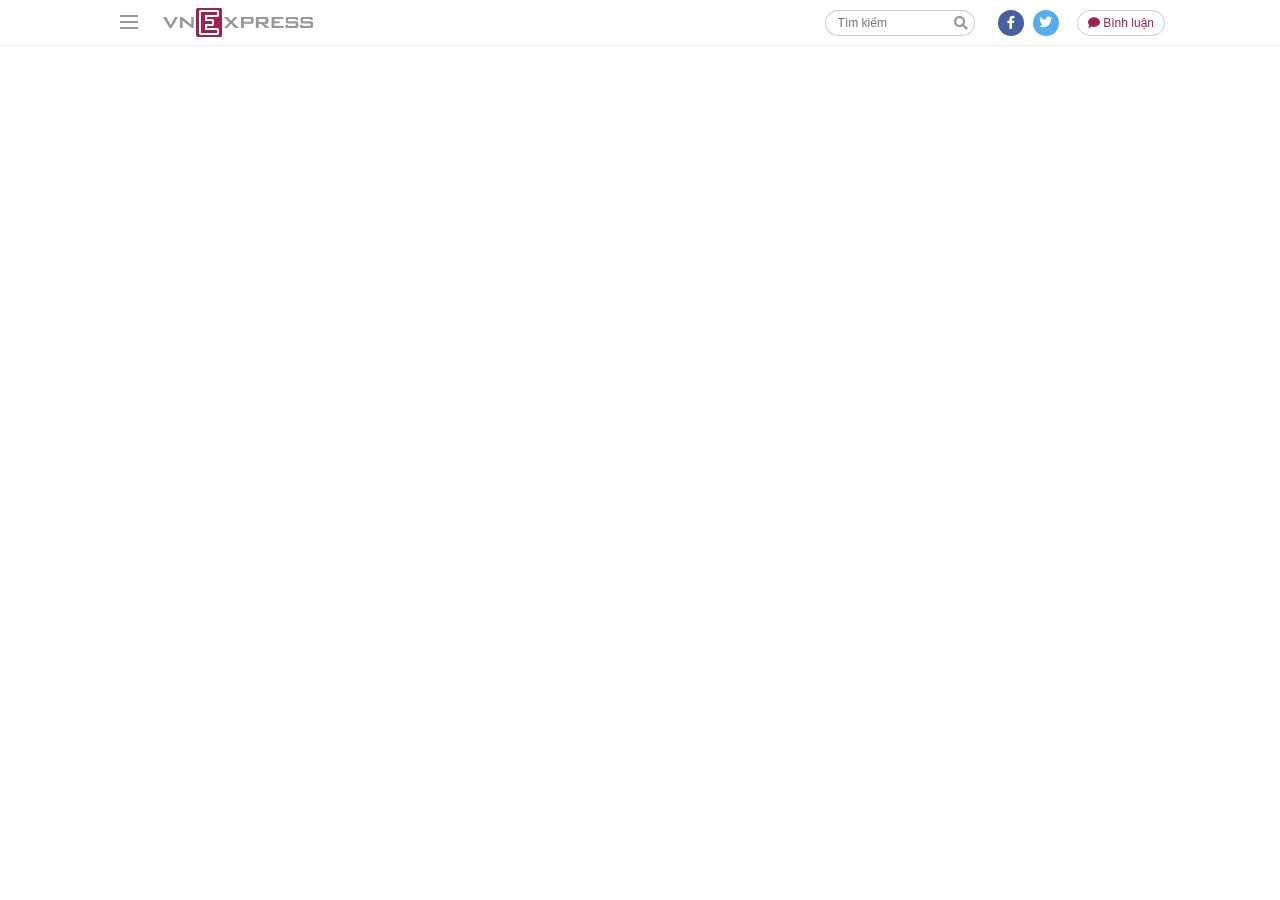
==== index.html @ bef0c934 "first" ====
<!DOCTYPE html>
<html>
  <head>
    <meta name="viewport" content="width=device-width,initial-scale=1,minimum-scale=1,maximum-scale=1,user-scalable=0" />
    <meta http-equiv="X-UA-Compatible" content="IE=edge,chrome=1" />
    <meta http-equiv="Content-Type" content="text/html;charset=utf-8" />

    <!-- Core stylesheet -->
    <link type="text/css" rel="stylesheet" href="assets/css/fontawesome.min.css" />
    <link type="text/css" rel="stylesheet" href="assets/css/general_v2_min.css" />
    <link type="text/css" rel="stylesheet" href="assets/css/global.css" />
    <link type="text/css" rel="stylesheet" href="assets/css/style.css" />
    <link type="text/css" rel="stylesheet" href="assets/css/animate-v4.min.css" />
    <link type="text/css" rel="stylesheet" href="assets/css/swiper-bundle.min.css" />
    <link type="text/css" rel="stylesheet" href="assets/css/aos.css" />
    <link type="text/css" rel="stylesheet" href="assets/css/main.css" />
    <!-- End stylesheet -->

    <title>Nhớ sửa title nhé</title>
  </head>

  <body>
    <!-- Document Warpper -->
    <div id="warpper" class="clearfix">
      <!-- Top Nav -->
      <div id="topbar" class="topbar fixed-top clearfix nav-down">
        <div class="container">
          <button type="button" class="navbar-toggle" data-toggle="collapse" data-target=""><span class="sr-only">Toggle navigation</span><span class="toggle-icon"></span></button>
          <a href="https://vnexpress.net/" class="logo" id="logo"><img src="assets/images/logo-150x29.png" alt="VnExpress" class="pc-only img-100" /></a>
          <div class="block-right">
            <a href="#box_comment" class="button-comments count_comment" data-target="">
              <i class="fas fa-comment"></i>
              <span class="counter">Bình luận</span>
            </a>
            <ul class="list-inline social">
              <li>
                <a href="javascript:void(0);" class="si-facebook shape-circle social-item fb_share" data-type="fb_share"><i class="fab fa-facebook-f"></i></a>
              </li>
              <li>
                <a href="javascript:void(0);" class="si-twitter shape-circle social-item tw_share" data-type="tw_share"><i class="fab fa-twitter"></i></a>
              </li>
            </ul>
            <form action="https://timkiem.vnexpress.net/" method="get" class="block-right">
              <div class="search">
                <input autocomplete="off" type="text" class="search-input" placeholder="Tìm kiếm" maxlength="80" name="q" />
                <span class="search-btn">
                  <button type="submit">
                    <i class="fas fa-search"></i>
                  </button>
                </span>
              </div>
            </form>
          </div>
        </div>
      </div>
      <!-- End Top Nav -->
      <!-- Menu -->
      <div class="mask-content"></div>
      <div id="menu-box" class="menu-box" tabindex="5000">
        <div class="box_width_common">
          <div class="block_scoll_menu">
            <ul class="list_item_panel">
              <li>
                <a href="https://vnexpress.net/"><i class="ic ic-m-home"></i>Trang chủ</a>
              </li>
              <li>
                <a href="https://vnexpress.net/thoi-su"><i class="ic ic-m-news"></i>Thời sự</a>
              </li>
              <li>
                <a href="https://vnexpress.net/goc-nhin"><i class="ic ic-m-opinion"></i>Góc nhìn</a>
              </li>
              <li>
                <a href="https://vnexpress.net/the-gioi"><i class="ic ic-m-world"></i>Thế giới</a>
              </li>
              <li class="active">
                <a href="https://vnexpress.net/kinh-doanh"><i class="ic ic-m-business"></i>Kinh doanh</a>
              </li>
              <li>
                <a href="https://vnexpress.net/giai-tri"><i class="ic ic-m-entertainment"></i>Giải trí</a>
              </li>
              <li>
                <a href="https://vnexpress.net/the-thao"><i class="ic ic-m-sport"></i>Thể thao</a>
              </li>
              <li>
                <a href="https://vnexpress.net/phap-luat"><i class="ic ic-m-law"></i>Pháp luật</a>
              </li>
              <li>
                <a href="https://vnexpress.net/giao-duc"><i class="ic ic-m-education"></i>Giáo dục</a>
              </li>
              <li>
                <a href="https://vnexpress.net/suc-khoe"><i class="ic ic-m-health"></i>Sức khỏe</a>
              </li>
              <li>
                <a href="https://vnexpress.net/doi-song"><i class="ic ic-m-family"></i>Đời sống</a>
              </li>
              <li>
                <a href="https://vnexpress.net/du-lich"><i class="ic ic-m-travel"></i>Du lịch</a>
              </li>
              <li>
                <a href="https://vnexpress.net/khoa-hoc"><i class="ic ic-m-science"></i>Khoa học</a>
              </li>
              <li>
                <a href="https://vnexpress.net/so-hoa"><i class="ic ic-m-technology"></i>Số hóa</a>
              </li>
              <li>
                <a href="https://vnexpress.net/oto-xe-may"><i class="ic ic-m-car"></i>Xe</a>
              </li>
              <li>
                <a href="https://vnexpress.net/y-kien"><i class="ic ic-m-social"></i>Ý kiến</a>
              </li>
              <li>
                <a href="https://vnexpress.net/tam-su"><i class="ic ic-m-talk"></i>Tâm sự</a>
              </li>
              <li>
                <a href="https://video.vnexpress.net"><i class="ic ic-m-video"></i>Video</a>
              </li>
              <li>
                <a href="https://vnexpress.net/anh"><i class="ic ic-m-photo"></i>Ảnh</a>
              </li>
              <li>
                <a href="https://vnexpress.net/infographics"><i class="ic ic-m-infographic"></i>Infographics</a>
              </li>
              <li>
                <a href="https://vnexpress.net/cuoi"><i class="ic ic-m-fun"></i>Cười</a>
              </li>
              <li>
                <a href="https://raovat.vnexpress.net"><i class="ic ic-m-ecom"></i>Fsell</a>
              </li>
              <li>
                <a href="https://vnexpress.net/24h-qua" class="bg_666"><i class="ic ic-m-24h"></i>24h qua</a>
              </li>
              <li>
                <a href="https://vnexpress.net/lien-he-toa-soan/" class="bg_e8e8"><i class="ic ic-m-contact"></i>Liên hệ Tòa soạn</a>
              </li>
              <li class="end">
                <a href="https://vnexpress.net/contact.htm" class="bg_e8e8"><i class="ic ic-m-mail"></i>Thông tin Tòa soạn</a>
              </li>
            </ul>
            <div class="coppy_right_left width_common">
              <i class="ic ic-caret-2-down"></i>
              <div class="txt_coppy_right">
                <p>&copy; Copyright 1997 - VnExpress.net, All rights reserved</p>
                <p>&reg; VnExpress giữ bản quyền nội dung trên website này.</p>
              </div>
              <div class="txt_lienhe">
                Hotline: <br />
                <a href="tel:0838880123">083.888.0123 (Hà Nội)</a> <br />
                <a href="tel:0822333555">082.233.3555 (TP HCM)</a>
              </div>
            </div>
          </div>
        </div>
        <div id="ascrail2000" class="nicescroll-rails">
          <div class="vne-hr1"></div>
        </div>
        <div id="ascrail2000-hr" class="nicescroll-rails">
          <div class="vne-hr2"></div>
        </div>
      </div>
      <!-- End Menu -->
      <!-- Main Content -->
      <div class="section-content clearfix">
        <div class="wrapper-content">
          <div id="overlay"></div>
          <div class="my_container"></div>
        </div>
      </div>
      <!-- End Main Content -->

      <!-- COMMENTS BOX -->
      <!-- END COMMENTS BOX -->
    </div>
    <!-- End Document Warpper -->

    <!-- Core Script -->
    <script type="text/javascript" src="assets/js/jquery.min.js"></script>
    <script type="text/javascript" src="assets/js/jquery.migrate.min.js"></script>
    <script type="text/javascript" src="assets/js/header-sticky.min.js"></script>
    <script type="text/javascript" src="assets/js/jquery.nicescroll.min.js"></script>
    <script type="text/javascript" src="assets/js/lib.min.js"></script>
    <!-- End Core Script -->

    <script type="text/javascript" src="assets/js/aos.js"></script>
    <script type="text/javascript" src="assets/js/imagesStatus.min.js"></script>
    <script type="text/javascript" src="assets/js/swiper.min.js"></script>
    <script type="text/javascript" src="assets/js/main.min.js"></script>
    <script>
      AOS.init({ offset: 120, duration: 3000 });
      document.querySelectorAll("img").forEach((img) => img.addEventListener("load", () => AOS.refresh()));
    </script>
  </body>
</html>
---- assets/css/general_v2_min.css ----
/**My vne**/
.visible_sm{display:none}.visible_xs{display:none!important}.visible_md{display:inline-block}.hidden_xs{display:inline-block}.hidden_sm{display:inline-block}.hidden_md{display:none}.right{float:right}i.ico{background:url(../images/icons/icon_login_user.png) no-repeat;display:inline-block;vertical-align:middle;*display:inline;*zoom:1}i.ico.ico_reply{width:13px;height:10px;background-position:0 0}i.ico.ico_like{width:11px;height:10px;background-position:-30px 0}i.ico.ico_share{width:14px;height:16px;background-position:-60px 0}i.ico.ico_comment{width:13px;height:11px;background-position:-90px 0}i.ico.ico_arrow_double{width:7px;height:5px;background-position:0 -30px}i.ico.ico_arrow_down{background-position:-30px -30px;height:3px;vertical-align:middle;width:6px}i.ico.ico_arrow_up{width:6px;height:3px;background-position:-60px -30px;vertical-align:middle}i.ico.ico_rep{width:14px;height:14px;background-position:-120px -60px}i.ico.ico_rep_2{width:13px;height:12px;background-position:-120px 0}i.ico.ico_fb{width:16px;height:15px;background-position:-90px -30px}i.ico.ico_fb:hover{background-position:-120px -30px}i.ico.ico_tw{width:16px;height:15px;background-position:0 -60px}i.ico.ico_tw:hover{background-position:-30px -60px}i.ico.ico_g{width:16px;height:15px;background-position:-60px -60px}i.ico.ico_g:hover{background-position:-90px -60px}i.ico.ico_arrow_show{width:7px;height:7px;background-position:0 -90px}i.ico.ico_arrow_hidden{width:7px;height:7px;background-position:-30px -90px}i.ico.ico_user_myvne{width:16px;height:20px;background-position:-30px -120px}i.ico.ico_gift{width:14px;height:13px;background-position:-96px -127px}.btn{border:none;background-color:#9d234c;text-align:center;color:#fff;height:22px;padding:0 20px;cursor:pointer}.fix-ie{*display:inline;*zoom:1}.myvne_container{max-width:980px;margin:0 auto}#myvne_taskbar{background-color:#eee;height:30px;border-bottom:1px solid #ccc;color:#333;font-size:11px;z-index:99;position:relative}#myvne_taskbar .myvne_contact{float:left}#myvne_taskbar .item_social{margin-right:5px;line-height:0}#myvne_taskbar .myvne_contact img{float:left;margin-top:5px;margin-right:5px}#myvne_taskbar .myvne_contact img.phone{margin-top:8px}#myvne_taskbar .myvne_form_log{float:right;font-size:12px}#myvne_taskbar .myvne_form_log .block_search_web{padding-right:0}#myvne_taskbar .myvne_form_log .block_search_web .left{margin-top:5px}#myvne_taskbar .myvne_form_log .myvne_icon{display:none}#myvne_taskbar .myvne_form_log .myvne_avatar{height:100%;padding-right:15px;width:65px;overflow:hidden;white-space:nowrap;text-overflow:ellipsis}#myvne_taskbar .myvne_form_log .myvne_avatar::after{content:"";border-left:5px solid transparent;border-right:5px solid transparent;border-top:5px solid gray;position:absolute;top:50%;margin-top:-2.5px;right:0}#myvne_taskbar .myvne_form_log .myvne_avatar img{position:absolute;left:-30px;top:2px}#myvne_taskbar .myvne_form_log .myvne_notification{position:relative;cursor:pointer}#myvne_taskbar .myvne_form_log .myvne_notification .myvne_icon_bell{margin-top:5px;width:17px;height:21px;display:block;font-size:20px}#myvne_taskbar .myvne_form_log .myvne_notification .myvne_icon_bell:hover{color:#000}#myvne_taskbar .myvne_form_log .myvne_notification .myvne_icon_bell_click{display:block;float:left}#myvne_taskbar .myvne_form_log .myvne_notification .badged{position:absolute;font-size:8px;padding:2px;line-height:1;background-color:#9f224e;color:#fff;top:2px;left:26px;border-radius:2px}#myvne_taskbar .myvne_form_log .myvne_notification .myvne_content_notification{display:none;position:absolute;width:450px;right:-209px;top:30px;z-index:99;background-color:#f8f8f8;border:1px solid #ccc;max-height:370px;overflow:auto}#myvne_taskbar .myvne_form_log .myvne_notification .myvne_content_notification ul li{padding:10px;border-bottom:1px solid #ccc;line-height:15px}#myvne_taskbar .myvne_form_log .myvne_notification .myvne_content_notification ul li.read{background-color:#fff}#myvne_taskbar .myvne_form_log .myvne_notification .myvne_content_notification ul li .myvne_thumb{float:left;margin-right:10px}#myvne_taskbar .myvne_form_log .myvne_notification .myvne_content_notification ul li .myvne_wrap_info{overflow:hidden;display:block}*+html #myvne_taskbar .myvne_form_log .myvne_notification .myvne_content_notification ul li .myvne_wrap_info{float:left;width:85%}#myvne_taskbar .myvne_form_log .myvne_notification .myvne_content_notification ul li .myvne_time{margin-top:5px}#myvne_taskbar .myvne_form_log .myvne_notification .myvne_content_notification .myvne_notification-viewmore{text-align:center;font-size:13px;border-top:1px solid #ccc}#myvne_taskbar .myvne_form_log .myvne_notification.active .myvne_icon_bell{color:#9f224e}#myvne_taskbar .myvne_form_log .myvne_notification.active .myvne_icon_bell:hover{color:#000}#myvne_taskbar .myvne_form_log .myvne_notification.active .myvne_content_notification{display:block}#myvne_taskbar .myvne_form_log .myvne_user{position:relative}#myvne_taskbar .myvne_form_log .myvne_user .myvne_user_status{display:none;z-index:999;position:absolute;background-color:#f8f8f8;border:1px solid #ccc;top:30px;left:-32px;min-width:134px}#myvne_taskbar .myvne_form_log .myvne_user .myvne_user_status li{padding:8px 0;width:100%;float:left;box-sizing:inherit;white-space:nowrap}#myvne_taskbar .myvne_form_log .myvne_user .myvne_user_status li a{line-height:15px;display:block;float:left;width:90%;float:left;padding:0 5%}#myvne_taskbar .myvne_form_log .myvne_user.active .myvne_user_status{display:block}#myvne_taskbar .myvne_container{height:100%}#myvne_taskbar .myvne_container>ul{height:100%}#myvne_taskbar .myvne_container>ul>li{height:100%;display:inline-block;vertical-align:top;*display:inline;*zoom:1;line-height:33px;padding:0 5px;border-left:1px solid #ccc}#myvne_taskbar .myvne_container>ul>li .icon_nhantin{display:inline-block;width:22px;height:20px;background:#ccc;vertical-align:middle;margin:0 5px 0 0;text-align:center;color:#9f224e;line-height:20px}#myvne_taskbar .myvne_container>ul>li a.dk_nhantin{line-height:30px}#myvne_taskbar .myvne_container>ul>li:first-child{border-left:none;padding-left:0}.icon_seach_web{background:#fff;float:left;height:20px;width:20px;border-top:1px solid silver;border-right:1px solid silver;border-bottom:1px solid silver;cursor:pointer;font-size:0;line-height:0}.icon_seach_web .ic{font-size:12px}.block_search_web .txt_input{width:100px!important}#myvne_taskbar .myvne_container>ul>li a{display:block;font-size:13px}#home_user .user_box{color:#333;background-color:#f4f4f4;padding:10px;margin-bottom:20px;display:block;position:relative}#home_user .myne-wrap-social{position:absolute;right:5px;top:5px}#home_user .user_box img.avatar{float:left;margin-right:15px}#home_user .user_box .name{font:700 14px Arial;margin-bottom:5px}#home_user .user_box .date{margin-bottom:5px}#home_user .user_box .setting li{float:left}#home_user .user_box .setting li a{padding:0 10px;border-right:1px solid #ccc}#home_user .user_box .setting li.first a{padding-left:0}#home_user .user_box .setting li.last a{border-right:none}#home_user .user_comment .tab_featured{float:right;margin-top:5px}#home_user .user_comment .ico_like,#home_user .user_comment .ico_rep_2{background-image:url(../images/icons/icon_login_user.png)}#home_user .user_comment .tab_featured li{float:left;margin-left:5px}#home_user .user_comment .tab_featured li a{display:block;height:26px;text-align:center;background-color:#e2e2e2;line-height:26px;padding:0 10px}#home_user .user_comment .tab_featured li a.active{background-color:#fff;border-top:2px solid #999;line-height:24px}#home_user .user_comment .featured_comment>li{padding-top:10px}#home_user .user_comment .featured_comment>li>div{padding:0 0 10px 30px;border-bottom:1px dotted #ccc;position:relative;*display:inline;*float:none;*zoom:1}#home_user .user_comment .featured_comment>li .title_article{font:700 12px Arial;color:#333;margin-bottom:5px;display:block}#home_user .user_comment .featured_comment>li div.comment{font-size:11px}#home_user .user_comment .featured_comment>li div.comment>span{color:#666}#home_user .user_comment .featured_comment>li div.comment a{background:url(../images/graphics/dot_blue.gif) 4px center no-repeat;padding-left:10px;color:#004f8b}#home_user .user_comment .featured_comment>li i.ico.ico_comment{position:absolute;left:10px;top:2px}#home_user .user_comment .featured_comment>li i.ico.ico_share{position:absolute;left:10px;top:0}#home_user .user_comment .featured_comment>li p{color:#666}#home_user .user_comment .featured_comment>li ul.date{padding-top:10px;border-top:1px dotted #ccc;margin-top:10px;margin-bottom:5px}#home_user .user_comment .featured_comment>li ul.date li{display:inline;padding:0 10px;border-right:1px solid #ccc}#home_user .user_comment .featured_comment>li ul.date li.time{color:#666;font-size:14px;padding-left:0}#home_user .user_comment .featured_comment>li ul.date li a{font-size:14px;color:#004f8b}#home_user .user_comment .featured_comment>li ul.date li span{font-size:14px;color:#666}#home_user .user_comment .featured_comment>li ul.date li .ico_like{margin-top:-4px}#home_user .user_comment .featured_comment>li ul.date li .ico_rep{margin-top:-2px}#home_user .user_comment .featured_comment>li ul.date li span{background:url(../images/graphics/dot_blue.gif) 4px center no-repeat;padding-left:10px}#home_user .user_comment .featured_comment>li ul.date li.rep{border-right:none}#home_user .user_comment .featured_comment>li .label_article{font:700 12px Arial;color:#333}#home_user .user_comment .featured_comment>li.last{border-bottom:none}#home_user .user_comment .featured_comment>li .toggle_comment li{display:inline}#home_user .user_comment .featured_comment>li .toggle_comment li.toggle{padding-right:10px;border-right:1px solid #ccc}#home_user .user_comment .featured_comment>li .toggle_comment li.toggle a{color:#004f8b;font-size:11px}#home_user .user_comment .featured_comment>li .toggle_comment li.view{padding-left:10px}#home_user .user_comment .featured_comment>li .toggle_comment li.view a{color:#333;font-size:11px}#home_user .user_comment .featured_share>li ul.date{border-top:none;padding-top:0}#home_user .user_comment .featured_share>li .content_comment .comment_item{padding-bottom:5px;margin-bottom:10px;border-bottom:1px dotted #ccc}#home_user .user_comment .featured_share>li .content_comment .comment_item.last{border-bottom:none;padding-top:0;margin-bottom:0}#home_user .user_comment .view_more{border-bottom:1px solid #ccc;position:relative;margin-top:30px}#home_user .user_comment .view_more a{width:100px;position:absolute;left:50%;margin-left:-60px;text-align:center;background:#fff;height:25px;top:-12px;font:700 11px/25px Arial;color:#666;padding:0 10px}#home_user .user_comment .view_more a span{display:block;background:#eee}#home_user .user_comment .no-comment{margin-bottom:10px}#my_vne_comment .heading{background-color:#eee;padding:0 10px;height:30px}#my_vne_comment .heading .title{font:700 14px/30px Arial;color:#9d234c;display:inline;margin-right:10px}#my_vne_comment .heading .title span{font-weight:100}#my_vne_comment .heading .sort{display:inline;font:400 11px/30px Arial;color:#666}#my_vne_comment .heading .sort ul{float:right}#my_vne_comment .heading .sort ul li{float:left}#my_vne_comment .heading .sort ul li:last-child a{border:none}#my_vne_comment .heading .sort ul a{color:#333;padding:0 5px;border-right:1px solid #ccc}#my_vne_comment .heading .sort ul a.active{color:#9d234c}#my_vne_comment .cm_body{padding:0 10px}#my_vne_comment .cm_body .item{padding:10px 0;border-bottom:1px dotted #ccc}#my_vne_comment .cm_body .item a.avatar{width:24px;height:24px;vertical-align:middle;display:inline-block;margin-right:5px}#my_vne_comment .cm_body .item .content .info{margin-top:10px}#my_vne_comment .cm_body .item .nick_name{font-weight:700;color:#666}#my_vne_comment .cm_body .item .nick_name .time{font-weight:100}#my_vne_comment .cm_body .item .action{float:right}#my_vne_comment .cm_body .item .action>li{float:left}#my_vne_comment .cm_body .item .action>li>a{color:#004f8b;padding:0 5px;border-right:1px solid #ccc;font-size:11px;display:block}#my_vne_comment .cm_body .item .action>li>a .ico{margin-right:3px}#my_vne_comment .cm_body .item .action>li.share a{border-right:none}#my_vne_comment .cm_body .item .action>li.like span{color:#666;background:url(../images/graphics/dot_blue.gif) no-repeat 4px center;padding-left:10px}#my_vne_comment .cm_body .item .action>li.like .ico{margin-left:3px;margin-top:-3px}#my_vne_comment .cm_body .item .action>li.share .ico{margin-left:3px}#my_vne_comment .cm_body .item .action .icon_share{display:none}#my_vne_comment .cm_body .item .action .icon_share li{float:left}#my_vne_comment .cm_body .item .action .icon_share.active{display:block}#my_vne_comment .cm_body .item.sub{margin-left:40px}#my_vne_comment .cm_body .item .view_all_items_sub{text-align:right;margin-top:10px}#my_vne_comment .cm_body .item .view_all_items_sub a{text-decoration:underline;font-size:11px;color:#004f8b}#my_vne_comment .cm_body .rep_content{display:none;margin-top:15px}#my_vne_comment .cm_body .rep_content textarea{border:1px solid #ccc;padding:5px 10px;width:100%;*padding:5px 1%;*width:97%;-webkit-box-sizing:border-box;-moz-box-sizing:border-box;box-sizing:border-box;color:#666;min-height:60px}#my_vne_comment .cm_body .rep_content .count_text{float:left;margin:5px 0 0;font-size:11px;color:#999}#my_vne_comment .cm_body .rep_content .count_text strong{color:#666}#my_vne_comment .cm_body .rep_content button.btn{float:right;margin-top:10px}#my_vne_comment .cm_body .rep_content.active{display:block}.my_vne_comment .list_news{padding-right:10px}.my_vne_comment .title_news{width:auto;float:none}.my_vne_comment .title_news a{font:700 12px Arial}.my_vne_comment .tacgia_binhluan{margin-bottom:10px;font-size:11px}.my_vne_comment .thumb_comment{float:left;margin:0 10px 0 0;width:48.2758%}.my_vne_comment .thumb_comment img{width:100%}.my_vne_comment .show_more{color:#9f224e;font-size:11px}#binhluanhaynhat .title_news{padding-bottom:0}#binhluanhaynhat .list_news li{margin-bottom:10px}#binhluanhaynhat .list_news li.last{margin-bottom:0}#binhluanhaynhat .tacgia_binhluan{width:100%;float:left}#binhluanhaynhat .tacgia_binhluan>div{float:left}#binhluanhaynhat .tacgia_binhluan>div.tacgia_like{margin-left:5px;padding-left:5px;border-left:1px solid #ddd}#binhluanhaynhat .tacgia_binhluan>div.tacgia_like a{color:#004f8b}#binhluanhaynhat .tacgia_binhluan>div.tacgia_like a .ico{vertical-align:baseline;*vertical-align:top}#binhluanhaynhat .tacgia_binhluan>div.tacgia_like span{background:url(../images/graphics/dot_blue.gif) 5px center no-repeat;padding-left:10px}#myvne_action_log{display:none}#detail_page_myvne #col_660{width:67.35%}#detail_page_myvne #col_300{width:30.61%;display:block}#detail_page_myvne.line_col{background:url(../images/graphics/bg_1x1_gray.gif) 68.37% repeat-y}#myvne_taskbar .myvne_container ul li a.guithutoansoan{display:block;float:left;font:11px/18px arial;border:1px solid #ccc;border-radius:2px;padding:0 5px;background:linear-gradient(#fcfcfc,);background:-moz-linear-gradient(#fcfcfc,#dfdfdf);background:-webkit-linear-gradient(#fcfcfc,#dfdfdf);background:-o-linear-gradient(#fcfcfc,#dfdfdf);margin:5px 0 0 5px}.ico_mail{width:11px;height:8px;background-position:-60px -127px!important}@media screen and (max-width:979px){.visible_sm{display:inline-block}.visible_md{display:none}.hidden_sm{display:none}#home_user .user_comment .tab_featured{display:none}#home_user .user_comment .tab_featured_mb{float:right;border:1px solid #ddd;padding:3px 5px;margin-top:2px;width:160px}#home_user .user_comment .featured_comment>li:nth-child(odd){background:#f4f4f4}#home_user .user_comment .featured_comment.featured_share>li:nth-child(odd){background:none}#home_user .user_comment .view_more{border:none}#home_user .user_comment .view_more a{width:auto;margin:0;display:block;text-align:center;position:relative;left:auto;padding:0}#myvne_taskbar{position:absolute;left:auto;right:0;background-color:transparent;height:44px;z-index:99}#myvne_taskbar .myvne_contact,#myvne_taskbar .block_search_web,#myvne_taskbar a.myvne_link{display:none!important}#myvne_taskbar .myvne_container>ul>li a.myvne_icon{margin-top:5px}#myvne_taskbar .myvne_form_log .myvne_icon{display:block}#myvne_taskbar .myvne_form_log .myvne_notification{padding:0}#myvne_taskbar .myvne_form_log .myvne_notification .myvne_icon_bell{margin:12px 10px 0}#myvne_taskbar .myvne_form_log .myvne_notification .myvne_content_notification{right:0;top:44px}#myvne_taskbar .myvne_form_log .myvne_avatar{display:none}#myvne_taskbar .myvne_form_log .myvne_user .myvne_user_status{top:44px;left:auto}#myvne_taskbar .myvne_form_log .myvne_user.active .ico_user_myvne{background-position:0 -120px}#myvne_taskbar .myvne_form_log.logged .ico_user_myvne{background-position:0 -120px}#myvne_taskbar .myvne_form_log.logged a.myvne_icon{display:none}#myvne_taskbar .myvne_form_log.logged a.myvne_icon,#myvne_taskbar .myvne_form_log.logged .myvne_avatar span{display:none}#myvne_taskbar .myvne_form_log.logged .myvne_avatar{display:block;background:none;padding-right:4px;padding-left:7px;line-height:33px;width:auto}#myvne_taskbar .myvne_form_log.logged .myvne_avatar img{position:relative;left:auto;top:auto;display:inline-block;vertical-align:middle;border-radius:50%}#myvne_taskbar .myvne_form_log .myvne_notification .myvne_icon_bell{font-size:20px}#myvne_taskbar .myvne_form_log .myvne_avatar::after{display:none}#myvne_taskbar .myvne_form_log .myvne_user .myvne_user_status{right:-4px}.block_icon_menu_header{margin:0 75px 0 0}.myvne_header_not_login{margin:0 45px 0 0}.myvne_header_login{margin:0 80px 0 0}#myvne_taskbar .myvne_container>ul>li:first-child{border-left:1px solid #ddd;padding:0}#myvne_taskbar .myvne_container>ul>li:first-child a{padding:5px 10px;margin:0}}@media screen and (max-width:767px){body{font-size:16px}.hidden_xs{display:none!important}.visible_xs{display:inline-block!important}#home_user .user_comment .tab_featured_mb{float:right;border:1px solid #ddd;padding:3px 5px;margin-top:10px;width:160px}#home_user .user_comment .featured_comment>li .label_article,#home_user .user_comment .featured_comment>li .title_article{font-size:14px}#my_vne_comment .heading{height:45px}#my_vne_comment .heading .title{font:700 20px/45px Arial;margin-right:0}#my_vne_comment .heading .sort{float:right}#my_vne_comment .heading .sort select{padding:3px 5px 3px 0;margin-top:10px;text-align:left}#my_vne_comment .cm_body .item .nick_name{font-size:14px}#my_vne_comment .cm_body .item .action{float:none;width:auto;height:40px;background:#ccc;margin-top:10px;font-size:0;display:none}#my_vne_comment .cm_body .item .action>li{float:none;height:100%;width:33.333%;display:inline-block;border-right:1px solid #fff;box-sizing:border-box}#my_vne_comment .cm_body .item .action>li>a{font-size:12px;line-height:40px;display:block;text-align:center}#my_vne_comment .cm_body .item .action>li.share .icon_share{float:right}#my_vne_comment .cm_body .item .action>li.share .icon_share .ico{width:26px;height:26px}#my_vne_comment .cm_body .item .action>li.share .icon_share .ico.ico_fb{background-position:-90px -90px}#my_vne_comment .cm_body .item .action>li.share .icon_share .ico.ico_tw{background-position:-60px -90px}#my_vne_comment .cm_body .item .action>li.share .icon_share .ico.ico_g{background-position:-120px -90px}#my_vne_comment .cm_body .item .btn_show_action{width:20px;height:20px;text-align:center;float:right;display:inline-block}#my_vne_comment .cm_body .item.sub{margin-left:15px}#detail_page_myvne #col_660,#detail_page_myvne #col_300{width:100%}#detail_page_myvne.line_col{background:none}#myvne_taskbar .myvne_form_log .myvne_notification .myvne_content_notification{width:320px}.block_icon_menu_header{margin:0 75px 0 0}.myvne_header_not_login{margin:0 45px 0 0}.myvne_header_login{margin:0 80px 0 0}#myvne_taskbar{right:0;left:auto;border:none}}@media screen and (max-width:480px){#myvne_taskbar .myvne_form_log{margin-right:0}#myvne_action_log{display:block;position:fixed;height:35px;background:#e6e4e5;bottom:0;left:0;right:0;z-index:99}#myvne_action_log ul{height:100%}#myvne_action_log ul li{height:100%;border-right:1px solid #ccc;float:left}#myvne_action_log ul li a{line-height:35px;color:#333;display:inline-block;font-size:13px;padding:0 10px}#myvne_action_log ul li a i{margin-top:5px}#myvne_action_log ul li:last-child{float:right;border-right:none;border-left:1px solid #ccc}#myvne_action_log .icon_comment{width:24px;height:20px;background:url(../images/icons/icon-sprite.png);display:inline-block;background-position:0 0}#myvne_action_log .icon_edit{width:23px;height:23px;background:url(../images/icons/icon-sprite.png);display:inline-block;background-position:0 -30px}#myvne_taskbar{top:0;right:0;left:auto;border:none}.img_logo{margin:11px 0 7px 40px}.txt_doC_den{font:700 1.2em/44px arial}.block_icon_menu_header{margin:0 35px 0 0}.myvne_header_not_login{margin:0 35px 0 0}.myvne_header_login{margin:0 35px 0 0}}@media screen and (max-width: 375px){#home_user .user_comment .featured_comment>li ul.date li.time{font-size:13px}#home_user .user_comment .featured_comment>li ul.date li a{font-size:13px}#home_user .user_comment .featured_comment>li ul.date li span{font-size:13px}}
/**Fancybox myvne**/
.fancybox-wrap,.fancybox-skin,.fancybox-outer,.fancybox-inner,.fancybox-image,.fancybox-wrap iframe,.fancybox-wrap object,.fancybox-nav,.fancybox-nav span,.fancybox-tmp{padding:0;margin:0;border:0;outline:none;vertical-align:top}.fancybox-wrap{position:absolute;top:0;left:0;z-index:8020}.fancybox-skin{position:relative;color:#444;text-shadow:none;-webkit-border-radius:4px;-moz-border-radius:4px;border-radius:4px}.fancybox-opened{z-index:8030}.fancybox-outer,.fancybox-inner{position:relative}.fancybox-inner{overflow:hidden}.fancybox-type-iframe .fancybox-inner{-webkit-overflow-scrolling:touch}.fancybox-error{color:#444;font:14px/20px "Helvetica Neue",Helvetica,Arial,sans-serif;margin:0;padding:15px;white-space:nowrap}.fancybox-image,.fancybox-iframe{display:block;width:100%;height:100%}.fancybox-image{max-width:100%;max-height:100%}#fancybox-loading,.fancybox-close,.fancybox-prev span,.fancybox-next span{background-image:url(../images/fancybox_sprite.png)}#fancybox-loading{position:fixed;top:50%;left:50%;margin-top:-22px;margin-left:-22px;background-position:0 -108px;opacity:.8;cursor:pointer;z-index:8060}#fancybox-loading div{width:44px;height:44px;background:url(../images/fancybox_loading.gif) center center no-repeat}.fancybox-close{position:absolute;top:-18px;right:-18px;width:36px;height:36px;cursor:pointer;z-index:8040}.fancybox-nav{position:absolute;top:0;width:40%;height:100%;cursor:pointer;text-decoration:none;background:transparent url(../images/blank.gif);-webkit-tap-highlight-color:rgba(0,0,0,0);z-index:8040}.fancybox-prev{left:0}.fancybox-next{right:0}.fancybox-nav span{position:absolute;top:50%;width:36px;height:34px;margin-top:-18px;cursor:pointer;z-index:8040;visibility:hidden}.fancybox-prev span{left:10px;background-position:0 -36px}.fancybox-next span{right:10px;background-position:0 -72px}.fancybox-nav:hover span{visibility:visible}.fancybox-tmp{position:absolute;top:-99999px;left:-99999px;visibility:hidden;max-width:99999px;max-height:99999px;overflow:visible!important}.fancybox-lock{overflow:hidden!important;width:auto}.fancybox-lock body{overflow:hidden!important}.fancybox-lock-test{overflow-y:hidden!important}.fancybox-overlay{position:absolute;top:0;left:0;overflow:hidden;display:none;z-index:8010;background:url(../images/fancybox_overlay.png)}.fancybox-overlay-fixed{position:fixed;bottom:0;right:0}.fancybox-lock .fancybox-overlay{overflow:auto;overflow-y:scroll}.fancybox-title{visibility:hidden;font:normal 13px/20px "Helvetica Neue",Helvetica,Arial,sans-serif;position:relative;text-shadow:none;z-index:8050}.fancybox-opened .fancybox-title{visibility:visible}.fancybox-title-float-wrap{position:absolute;bottom:0;right:50%;margin-bottom:-35px;z-index:8050;text-align:center}.fancybox-title-float-wrap .child{display:inline-block;margin-right:-100%;padding:2px 20px;background:transparent;background:rgba(0,0,0,0.8);-webkit-border-radius:15px;-moz-border-radius:15px;border-radius:15px;text-shadow:0 1px 2px #222;color:#FFF;font-weight:700;line-height:24px;white-space:nowrap}.fancybox-title-outside-wrap{position:relative;margin-top:10px;color:#fff}.fancybox-title-inside-wrap{padding-top:10px}.fancybox-title-over-wrap{position:absolute;bottom:0;left:0;color:#fff;padding:10px;background:#000;background:rgba(0,0,0,.8)}@media only screen and (-webkit-min-device-pixel-ratio: 1.5),only screen and (min--moz-device-pixel-ratio: 1.5),only screen and (min-device-pixel-ratio: 1.5){#fancybox-loading,.fancybox-close,.fancybox-prev span,.fancybox-next span{background-image:url(../images/fancybox_sprite@2x.png);background-size:44px 152px}#fancybox-loading div{background-image:url(../images/fancybox_loading@2x.gif);background-size:24px 24px}}
/**GENERAL**/
@charset "utf-8";a,body{color:#000}#page,.banner_980x60{z-index:1;position:relative}#page,.banner_980x60,.block_flash_video,.block_news_big,.ic-live:before,.list_news .thumb{position:relative}.liFollow a,a,a:hover{text-decoration:none}#box_comment .title_show,#box_comment .txt_title_comment_detal,#box_details_news .short_intro,#box_details_news .title_news h1{text-rendering:geometricPrecision}*{margin:0;padding:0}body{font:400 12px arial;text-align:left;background:#fff}h2{line-height:16px}.clear,img{line-height:0}a{outline:1}a:hover{color:#004f8b}img{border:0;font-size:0;max-width:100%}li,ul{list-style-type:none}input,textarea{font-family:arial;font-size:11px;border:none;background:0 0}.clear{clear:both;font-size:0}.left{float:left}.right{float:right}html{-webkit-text-size-adjust:none}@font-face{font-family:vnexpress-icon;src:url(../fonts/vnexpress-icon.eot?71d7vv);src:url(../fonts/vnexpress-icon.eot?71d7vv#iefix) format('embedded-opentype'),url(../fonts/vnexpress-icon.ttf?71d7vv) format('truetype'),url(../fonts/vnexpress-icon.woff?71d7vv) format('woff'),url(../fonts/vnexpress-icon.svg?71d7vv#vnexpress-icon) format('svg');font-weight:400;font-style:normal}.ic{font-family:vnexpress-icon!important;speak:none;font-style:normal;font-weight:400;font-variant:normal;text-transform:none;line-height:1;font-size:15px;color:#999;-webkit-font-smoothing:antialiased;-moz-osx-font-smoothing:grayscale}.ic-main-user:before{content:"\e958"}.ic-double-arrow-left:before{content:"\e959"}.ic-double-arrow-right:before{content:"\e95a"}.ic-double-arrow-down:before{content:"\e956"}.ic-double-arrow-up:before{content:"\e957"}.ic-interactive:before{content:"\e955"}.ic-arrow-down:before{content:"\e900"}.ic-arrow-left:before{content:"\e901"}.ic-arrow-right:before{content:"\e902"}.ic-arrow-up:before{content:"\e903"}.ic-audio:before{content:"\e904"}.ic-bell:before{content:"\e905"}.ic-bookmark:before{content:"\e906"}.ic-bookmark-o:before{content:"\e907"}.ic-caret-2-down:before{content:"\e908"}.ic-caret-2-left:before{content:"\e909"}.ic-caret-2-right:before{content:"\e90a"}.ic-caret-2-up:before{content:"\e90b"}.ic-caret-down:before{content:"\e90c"}.ic-caret-left:before{content:"\e90d"}.ic-caret-right:before{content:"\e90e"}.ic-caret-up:before{content:"\e90f"}.ic-comment:before{content:"\e910"}.ic-edit:before{content:"\e911"}.ic-email:before{content:"\e912"}.ic-facebook:before{content:"\e913"}.ic-false:before{content:"\e914"}.ic-google-plus:before{content:"\e915"}.ic-infographic:before{content:"\e916"}.ic-instagram:before{content:"\e917"}.ic-linkedin:before{content:"\e918"}.ic-menu:before{content:"\e919"}.ic-minus:before{content:"\e91a"}.ic-minus-circle:before{content:"\e91b"}.ic-pause:before{content:"\e91c"}.ic-photo:before{content:"\e91d"}.ic-pinterest-p:before{content:"\e91e"}.ic-pinterest:before{content:"\e91f"}.ic-play:before{content:"\e920"}.ic-playlist:before{content:"\e921"}.ic-plus:before{content:"\e922"}.ic-plus-circle:before{content:"\e923"}.ic-plus-light:before{content:"\e924"}.ic-random:before{content:"\e925"}.ic-repeat-all:before{content:"\e926"}.ic-responsive:before{content:"\e927"}.ic-rss:before{content:"\e928"}.ic-search:before{content:"\e929"}.ic-share:before{content:"\e92a"}.ic-stop:before{content:"\e92b"}.ic-tag:before{content:"\e92c"}.ic-tags:before{content:"\e92d"}.ic-theater:before{content:"\e92e"}.ic-true:before{content:"\e92f"}.ic-twitter:before{content:"\e930"}.ic-video:before{content:"\e931"}.ic-m-24h:before{content:"\e932"}.ic-m-audio:before{content:"\e933"}.ic-m-business:before{content:"\e934"}.ic-m-car:before{content:"\e935"}.ic-m-contact:before{content:"\e936"}.ic-m-ecom:before{content:"\e937"}.ic-m-education:before{content:"\e938"}.ic-m-entertainment:before{content:"\e939"}.ic-m-family:before{content:"\e93a"}.ic-m-fun:before{content:"\e93b"}.ic-m-health:before{content:"\e93c"}.ic-m-home:before{content:"\e93d"}.ic-m-infographic:before{content:"\e93e"}.ic-m-law:before{content:"\e93f"}.ic-m-mail:before{content:"\e940"}.ic-m-news:before{content:"\e941"}.ic-m-opinion:before{content:"\e942"}.ic-m-photo:before{content:"\e943"}.ic-m-science:before{content:"\e944"}.ic-m-social:before{content:"\e945"}.ic-m-sport:before{content:"\e946"}.ic-m-talk:before{content:"\e947"}.ic-m-technology:before{content:"\e948"}.ic-m-travel:before{content:"\e949"}.ic-m-twitter:before{content:"\e94a"}.ic-m-video:before{content:"\e94b"}.ic-m-world:before{content:"\e94c"}.ic-fun:before{content:"\e94d"}.ic-sponsor:before{content:"\e94e"}.ic-like:before{content:"\e94f"}.ic-unlike:before{content:"\e950"}.ic-pc:before{content:"\e951"}.ic-print:before{content:"\e952"}.ic-zoom-in:before{content:"\e953"}.ic-zoom-out:before{content:"\e954"}.ic-comment{color:#9f224e;cursor:pointer}.ic-interactive{font-size:22px}.ic-x{font-size:12px}.ic-invert span{padding-left:3px!important;font:400 12px arial!important}.ic-live{font-size:9px;text-transform:uppercase;height:15px;line-height:15px;display:inline-block;vertical-align:middle;color:#e78dac}.ic-live:before{-webkit-border-radius:50%;border-radius:50%;display:block;width:15px;height:15px;content:'';margin-right:5px;vertical-align:initial;-webkit-animation:live-pulse 1s infinite;-moz-animation:live-pulse 1s infinite;-o-animation:live-pulse 1s infinite;animation:live-pulse 1s infinite;float:left}#page,#wrapper_header{width:100%;float:left}@-webkit-keyframes live-pulse{0%,100%{background-color:#e78dac}50%{background-color:#fff}}@-moz-keyframes live-pulse{0%,100%{background-color:#e78dac}50%{background-color:#fff}}@keyframes live-pulse{0%,100%{background-color:#e78dac}50%{background-color:#fff}}.no_wrap{white-space:nowrap}.txt_666{color:#666}.txt_vne{color:#9f224e}.txt_10{font-size:10px}.txt_11{font-size:11px}.txt_14{font-size:14px}.txt_16{font-size:16px}.space_bottom_10,.space_bottom_20{margin-bottom:20px}#wrapper_header{height:35px;background:#f4f4f4;border-bottom:1px solid #ccc}#container,#header{width:1000px;margin:0 auto}.img_logo{width:144px;float:left;margin:5px 0 0;display:inline}.width_common{width:100%;float:left}.block_icon_menu_header img{float:left;border-left:1px solid #e6e6e6}.block_icon_menu_header img.end{border:none}.list_menu_header li,.txt_rss{border-left:1px solid #e6e6e6;float:left}.list_menu_header{float:left;overflow:hidden;height:35px}.list_menu_header li{padding:0 11px}.list_menu_header li a{font:700 13px/35px arial;color:#000}#wrapper_container{width:100%;float:left}.breakumb_timer{padding:5px 0}.timer_header{font:400 11px arial;float:left}.txt_timer_header{margin:0 0 0 5px}.txt_timer_header .drash{color:#e6e6e6;font:400 11px arial}.temprature img{float:left}.temprature .txt_doC_den{display:inline-block;font:700 14px arial;padding:0 7px 0 5px;background:url(../images/graphics/bg_o.gif) right 4px no-repeat #fff;float:left}.txt_location{font:400 12px tahoma;background:url(../images/graphics/bg_arrow_xam_4x7.gif) left 5px no-repeat;padding:0 10px;float:left;color:#666}.txt_rss{padding:0 15px 0 10px;background:url(../images/graphics/img_rss.gif) right top no-repeat;margin:0 0 0 10px}.banner_980x60{width:980px;float:left;overflow:hidden;margin:10px 0 0}.main_container{margin:0 0 10px}.icon_content{background:url(../images/graphics/icon_total_01.png) no-repeat;display:inline-block;font-size:0!important;line-height:0!important}.icon_title_128{width:36px;height:11px;background-position:0 -522px}.icon_title_fun{width:15px;height:12px;background-position:0 -536px}.icon_taitro{font-size:0;line-height:0}.icon_taitro .icon_title_128{margin-bottom:10px}.box_hot_news .icon_taitro .icon_title_128{padding:0}.icon_video_photo{background:url(../images/icons/icon_video_photo.png) no-repeat;display:inline-block;font-size:0!important;line-height:0!important}.ico_video_01{width:30px;height:30px;background-position:-210px 0}.ico_video_02{width:54px;height:54px;background-position:-142px 0}.icon_photo_01{width:30px;height:30px;background-position:-30px 0}.icon_photo_02{width:54px;height:54px;background-position:-74px 0}.icon_responsive{width:20px;height:20px;display:inline-block;line-height:0;font-size:0;background:url(../images/icons/icon_resonesive.gif) no-repeat}.ico_respone_02 .ic{font-weight:700;font-size:13px}.ico_respone_04{background-position:-252px 0;width:25px;height:25px}.ico_respone_05{background-position:-277px 0;width:25px;height:25px}.ico_respone_06{background-position:-154px 0;width:16px;height:16px}.ico_respone_07{background-position:-170px 0;width:16px;height:16px}.ico_respone_08{background-position:-186px 0;width:16px;height:16px}.ico_respone_rss{width:50px;height:18px;background-position:-202px 0}.icon_less,.icon_more{height:16px;width:11px;display:inline-block}.icon_more{background:url(../images/graphics/icon_more.gif) 0 4px no-repeat rgba(0,0,0,0)}.icon_less{background:url(../images/graphics/icon_less.gif) 0 4px no-repeat rgba(0,0,0,0)}#box_news_top{border-bottom:1px solid #e2e2e3;padding-bottom:12px;margin-bottom:12px}#box_news_top .line_col{background:url(../images/graphics/bg_1x1_gray.gif) 51% 0 repeat-y;margin:0}#box_news_top .line_col .line_col_midnews_top{background:url(../images/graphics/bg_1x1_gray.gif) 69.1% 0 repeat-y;width:100%;float:left}.box_hot_news{float:left;width:500px}.box_hot_news .list_news_dot_3x3_300{margin:0;padding:0;border:none}.box_hot_news .list_news_dot_3x3_300 li{padding:0 0 0 10px;background-position:0 6px}.block_news_big{width:100%;float:left;overflow:hidden;height:300px;margin-bottom:5px;text-align:center;background:#eee}.block_news_big img.width_image_common{width:100%;float:left}.title_news{width:100%;float:left;padding:0 0 5px}h2.title_news{line-height:18px}#news_home.list_news .title_news{padding:0 0 5px}.title_news a{font:700 14px arial;color:#333}.title_news a.txt_link:hover{color:#004f8b}.box_hot_news .title_news{padding:0 0 5px;line-height:22px}.box_hot_news .title_news a{color:#9f224e;font:700 20px arial}.txt_num_comment{color:#9f224e;font:400 12px arial;white-space:nowrap}.news_lead,.news_lead h4{font:400 13px/16px arial}.txt_num_comment .total{cursor:pointer}.news_lead{width:100%;float:left;color:#333}#box_news_top .news_lead,#box_news_top .news_lead h4{padding:0 0 5px;font:400 13px/16px arial}.list_news_dot_3x3_300{width:100%;float:left;border-top:1px dotted #e2e2e3;margin:10px 0 0;padding:5px 0 0;color:#666}.box_sub_hot_news,.box_sub_hot_news ul{width:160px;float:left}.block_col_top_right .list_news_dot_3x3_300{padding:0;margin:0;border:none}.list_news_dot_3x3_300 li{padding:5px 0 0 10px;background:url(../images/graphics/bg_dot_gray_3x3.gif) left 11px no-repeat}.list_news_dot_3x3_300 li h2{line-height:13px}.list_news_dot_3x3_300 li p{padding:0}.list_news_dot_3x3_300 li a{font:700 12px/16px arial;color:#666}.box_hot_news .list_news_dot_3x3_300 li a{font:700 11px/16px arial}.list_news_dot_3x3 li a.icon_commend{background:0 0!important;padding:0}.box_hot_news .list_news_dot_3x3_300 li a:hover,.list_news_dot_3x3 li a:hover,.list_news_dot_3x3_300 li a:hover{color:#004f8b}.list_news_dot_3x3{color:#666}.list_news_dot_3x3 li a{font:700 11px arial;color:#666}.list_news_dot_3x3 li strong{background:url(../images/graphics/bg_dot_gray_3x3.gif) left 6px no-repeat;padding:0 0 0 10px}.mid_1_left .list_news_dot_3x3 li strong{display:inline-block}.mid_1_left .list_news li .news_lead{padding:0 0 5px}.box_sub_hot_news{margin:0 0 0 2%}.box_sub_hot_news li{width:100%;float:left;border-bottom:1px dotted #e2e2e3;margin:0 0 5px}.box_sub_hot_news li.end{border:none;margin:0}.box_sub_hot_news li .thumb{display:none;width:45%;float:left;margin:0 10px 0 0}.box_sub_hot_news li .thumb img{width:100%}.box_ads_hot_news{width:300px;float:right}.box_ads_hot_news .box_category:last-child{margin:0}.banner_300x120{width:300px;float:left}#col_1{width:500px;float:left}#col_2{width:300px;padding:0 10px;float:left;margin:0 0 0 10px}.list_news li{padding-bottom:10px;margin-bottom:6px;border-bottom:1px dotted #e2e2e3;width:100%;float:left}#news_home.list_news li{padding-bottom:0}#news_home.list_news li:last-child{border-bottom:none;padding:0;margin:0}#news_home.list_news li .list_news_dot_3x3 li{padding-bottom:7px;padding-right:2%}#result_search #news_home.list_news li{padding-bottom:7px}#news_home.list_news li.end,.list_news li.end{padding:0;margin:0}.list_news li.end{border:none}.list_news .thumb{float:left;width:140px;margin:0 10px 0 0}#news_home.list_news .thumb{width:36%}#news_home.list_news.list_news_home_page li .thumb{width:140px}.list_news .thumb img{font-size:0;line-height:0;float:left}#homepage #news_home.list_news .thumb{width:36.846%}#news_home.list_news .thumb img{padding-bottom:10px;width:100%}#news_home.list_news .thumb .icon_thumb_videophoto{bottom:10px}.list_news .news_lead{width:auto;float:none;margin:0;padding:0 0 5px}.list_news .list_news_dot_3x3{width:100%;float:left}#news_home.list_news .list_news_dot_3x3 li,.list_news .list_news_dot_3x3 li{width:auto;margin:0;padding:0;border:none;float:none}.list_news .list_news_dot_3x3 li a{font:700 11px arial}#homepage .block_col_top_left .list_news .list_news_dot_3x3{float:none;width:auto}.box_category{margin-bottom:15px}.title_box_category{height:30px;background:url(../images/graphics/bg_1x28.gif) left top repeat-x #eee;margin-bottom:10px;overflow:hidden}.txt_main_category{float:left;margin:0 0 0 10px;display:inline;font:700 14px/30px arial;color:#9f224e}.title_box_category .line_top_box{font:700 14px/30px arial;display:block;float:left;background:url(../images/graphics/bg_dot_gray_3x3_vne.gif) left -1px repeat-x}.txt_main_category a,.txt_main_category span{color:#9f224e;font:700 14px/30px arial;height:28px;display:block;float:left;background:url(../images/graphics/bg_active_categoryname.gif) left top repeat-x}.block_category_child a{color:#666;font:400 11px arial;padding:10px 8px 6px;background:url(../images/graphics/bg_drash_1x10.gif) left 12px no-repeat;float:left;white-space:nowrap}.block_category_child a:first-child{background:0 0}.col_width_140 .title_box_category img{margin:3px 0 0}.content_box_category .thumb{float:left;margin:0 10px 0 0;width:140px;position:relative}.block_image_news .news_lead{float:none;margin:0;width:auto}.content_box_category .list_news_dot_3x3{border-top:1px dotted #e2e2e3;width:100%;float:left;margin:10px 0 0;padding:5px 0 0}.content_box_category .list_news_dot_3x3.no_space,.content_box_category .list_news_dot_3x3_300.no_space{margin:0}.content_box_category .list_news_dot_3x3 li{margin:5px 0 0}.banner_300x250{width:300px;float:left}.content_survey .td_input{width:50px}.content_survey .td_servey{width:100px}.content_survey input{float:left}#box_details_news #boxthamdoykien{margin:0 0 10px;display:block}.block_100 #boxthamdoykien{float:left;margin:0}#boxthamdoykien .vote_3col td{width:32%;vertical-align:top;margin:0 1% 0 0}#boxthamdoykien .vote_2col td{width:48%;vertical-align:top;margin:0 2% 0 0}#boxthamdoykien .title_box_category{margin:0}#boxthamdoykien .content_box_category{background:#f5f5f5}.block_padding_10{padding:10px}#boxthamdoykien .title_thamdo{padding:0 0 10px;border-bottom:1px solid #dadada;margin-bottom:10px;text-align:left}#boxthamdoykien .input_servey{float:left;margin:0 5px 0 0}#boxthamdoykien .tb_servey{text-align:left}#box_details_news #boxthamdoykien .tb_servey td,#boxthamdoykien .tb_servey td{padding:0 0 9px}#boxthamdoykien .tb_servey tr:last-child td{padding:0}#boxthamdoykien .btn_bieuquyet{padding:5px 7px;border:none;background:#858585;color:#fff;font:700 11px arial;cursor:pointer}#box_details_news #boxthamdoykien .txt_xemketqua,#boxthamdoykien .txt_xemketqua{font:400 11px arial;color:#9a1f44}.block_flash_video{overflow:hidden;cursor:pointer;width:100%;float:left;font-size:0;background:#fff}.videoname{width:96%;padding:0 2% 10px;background:#f5f5f5;float:left}.icon_bloclvideo{position:absolute;left:0;top:0;bottom:0;right:0}.icon_bloclvideo .img_icon{background:url(../images/graphics/ico-play-60x60.png) left top no-repeat;display:inline-block;height:60px;vertical-align:middle;width:60px}.list_video,.thumb_image{width:100%;position:relative;float:left}.icon_bloclvideo:hover .img_icon{background:url(../images/graphics/ico-play-60x60.png) right top no-repeat}.icon_bloclvideo .image_icon_center{display:inline-block;height:100%;vertical-align:middle}.thumb_image img{float:left}.list_video{padding:10px 0 0}.list_video li{width:140px;float:left;margin:0 20px 0 0}.list_video li.end{margin:0}.block_photo_top,.block_photo_top .thumb_image{margin-bottom:10px}.list_video li .title_video{width:100%;float:left;padding:5px 0 0}#video .item{width:140px;float:left}#video .width_slider{width:430px;float:left}.icon_thumb_videophoto{width:28px;display:block;height:28px;line-height:28px;text-align:center;position:absolute;background:rgba(255,255,255,.8);left:0;bottom:0}.icon_thumb_videophoto .ic{color:#000;vertical-align:middle}.thumb:hover .icon_thumb_videophoto{background:rgba(255,255,255,1)}.slide_more_video ul{width:432px;float:left}.col_width_310{width:380px;float:left}.block_photo_top{float:left;width:100%}#photo .list_news .thumb_image{width:auto;margin:0 10px 0 0}#binhluannhieu .list_news li.end,#photo .list_news li.end,#xemnhieunhat .list_news li.end{margin:0;padding:0;border:none}#footer,.ft-bot{border-top:1px solid #dedede}.col_width_140{width:100px}#binhluannhieu .title_news,#xemnhieunhat .title_news{padding:0}#binhluannhieu .title_news a,#xemnhieunhat .title_news a{font:400 14px arial}#xemnhieunhat .title_news .no_wrap{padding:0 0 0 3px}#col_3{width:160px;float:right}#wrapper_footer{width:100%;float:left}#footer{width:1000px;margin:0 auto;padding:1px 0 0}.ulBlockMenu,.vne_app_home{display:inline-block;list-style-type:none;margin:16px 0 0;vertical-align:top}.footerMenu{width:1000px;background:#f4f4f4;float:left;overflow:hidden;padding:0 20px 13px;box-sizing:border-box}.lineFmenu,.ulBlockMenu,.vne_app_home{padding:0;overflow:hidden}.ulBlockMenu{width:120px;float:left}.vne_app_home{width:178px;float:right}.vne_app_home li{width:100%;float:left}.vne_app_home .link_down_app{width:57%}.vne_app_home .qr_code{width:35%}.vne_app_home li img{width:100%}.vne_app_home li .mnu_vne_app{font:400 12px arial;margin-bottom:10px;display:block}.vne_app_home li .mnu_vne_app img{width:30px;display:inline-block;vertical-align:middle}.ulBlockMenu li{width:100%;float:left}.liFollow{width:100%;float:left;height:17px}.liFollow h2{width:100%;float:left;height:14px;margin:0 0 3px}.liFollow a{font:12px arial;color:#606060;float:left}.liFollow a:hover{text-decoration:underline}.liFirst a{font:700 12px/20px arial;color:#666;text-decoration:none;float:left;white-space:nowrap}.liFirst a:hover{color:#9F224E}.liFirst h2{width:100%;height:20px;margin:0 0 9px}.lineFmenu{width:960px;float:left}.ft-bot{width:100%;padding:0 0 20px;float:left;background:#fff}.ft-botm{padding:18px 0 0;float:left;font:400 11px arial;color:#666}.ft-botl{width:180px;padding:14px 0 0 20px;float:left}.ft-botr p,ft-botm p{margin:0;padding:0;font:11px arial;color:#686e7a}.ft-botm p span,.ft-botr p span{font-weight:700}.ft-botr{padding:18px 20px 0 0;float:right;text-align:right}.ft-botr a{font:11px arial;color:#686E7A;text-decoration:none;padding:0 4px}.ft-botr a:hover{color:#004f8b}.adv-header{float:left;height:10px;overflow:hidden;width:100%}.adv-header img{float:right}.scroll-pane{height:280px;overflow:hidden}.nicescroll-rails{cursor:pointer!important}.box_sub_hot_news .scroll-pane{height:390px;width:168px!important}.box_sub_hot_news.scroll_news_home .scroll-pane{height:314px;margin:0 0 15px}#homepage .box_sub_hot_news .scroll-pane{height:230px}#homepage .box_sub_hot_news .scroll-pane li a{font:400 13px arial}#homepage .box_sub_hot_news .title_news{padding:0 0 6px}#homepage .box_sub_hot_news li{margin:0 0 6px}#breakumb_web,.item_thirdparty li .block_image_news,.list_new_160 li{margin-bottom:5px}#homepage .box_sub_hot_news .scroll-pane .news_lead{display:none}#box_raovat .scroll-pane{height:430px}.col_width_140 .list_new_160 li a,.scroll-pane .list_new_160 li a{font-size:12px}.item_thirdparty li.first .title_news a{font-weight:700}.box_sub_hot_news .jspContainer{height:400px!important;width:168px!important}.box_sub_hot_news.scroll_news_home .jspContainer{height:334px!important}.scroll-pane .list_new_160{width:93%}.list_new_160 li{border-bottom:1px dotted #E2E2E3;float:left;padding-bottom:5px;width:100%}.list_new_160 li:last-child{margin:0;padding:0;border:none}#col_3 .list_new_160 li{margin-bottom:7px;padding-bottom:7px}.list_new_160 li a{font:400 14px arial}.list_new_160 li.end{margin:0;border:none;padding:0}.btn_dangtin{background:url(../images/graphics/icon_dangtin.gif) left top no-repeat #9a1f44;height:23px;padding:0 10px 0 30px;font:700 11px/23px arial;color:#fff;display:block;float:left;margin:10px 0 0}#box_col_left,#wrapper_header,.breakumb_timer,.coppy_right_small,.ipad,.list_menu_small{display:none}a.btn_dangtin:hover{color:#fff}.web{float:left}.block_arrow_title{display:none;float:right;width:45px;height:44px;background:url(../images/graphics/icon_total_01.png) 23px -157px no-repeat}#header_main{width:1000px;margin:0 auto}.banner_728x90,.chungkhoankinhdoanh{height:90px;margin:10px 0 0;font-size:0;line-height:0}#header_main .banner_728x90{padding:0 0 0 8px;background:url(../images/graphics/bg_ad_by_elick.png) left bottom no-repeat}.chungkhoankinhdoanh{width:728px}#HalfBanner1_available{margin:0 5px 0 0}.logo_web{margin:0}#menu_web li a{display:block;min-width:12px}#menu_web li a .ic-m-home{font-size:14px;float:left}#menu_web li a:hover .ic-m-home,#menu_web li.active a .ic-m-home{color:#9f224e}#menu_web{margin:20px 0 0;padding-bottom:3px;border-bottom:3px solid silver}#menu_web li{float:left;padding:0 3.8px;padding:0 3.7px\9\0;background:url(../images/graphics/bg_drash_1x12.gif) right 3px no-repeat}#menu_web li.end,#menu_web li:last-child{background:0 0}#menu_web li.item_have_more_menu{position:relative;padding:0;background:0 0}.sub_main_menu_item{position:absolute;right:0;top:15px;z-index:6200;width:70px;display:none;background:#e2e2e2}#menu_web,.drop_menu{position:relative}#menu_web li .sub_main_menu_item a{float:left;padding:0 10px;height:28px;display:inline-block;font:700 12px/28px arial;margin:5px 0 0}#menu_web li .sub_main_menu_item a:hover{color:#9F224E}#menu_web li a{font-family:arial;font-weight:700;font-size:12px;white-space:nowrap}.arrow_lastest_menu{width:9px;height:10px;background:url(../images/graphics/icon_total_01.png) -278px -31px no-repeat;line-height:12px}.item_have_more_menu a.end:hover .arrow_lastest_menu,.item_have_more_menu.active .arrow_lastest_menu{background:url(../images/graphics/icon_total_01.png) -278px -16px no-repeat}#menu_web li a.mnu_giaitri:hover,#menu_web li.active a.mnu_giaitri,a.mnu_giaitri:hover{color:#d71450}#menu_web li a.mnu_thethao:hover,#menu_web li.active a.mnu_thethao,a.mnu_thethao:hover{color:#58a12b}#menu_web li a.mnu_kinhdoanh:hover,#menu_web li.active a.mnu_kinhdoanh,a.mnu_kinhdoanh:hover{color:#04416d}#menu_web li a.mnu_doisong:hover,#menu_web li.active a.mnu_doisong,a.mnu_doisong:hover{color:#2D96B5}#menu_web li a.mnu_sohoa:hover,#menu_web li.active a.mnu_sohoa,a.mnu_sohoa:hover{color:#df9c00}#menu_web li a.mnu_dulich:hover,#menu_web li.active a.mnu_dulich,a.mnu_dulich:hover{color:#0072bb}#menu_web li a.mnu_thegioi:hover,#menu_web li.active a.mnu_thegioi,a.mnu_thegioi:hover{color:#9f224e}#menu_web li a.mnu_phapluat:hover,#menu_web li.active a.mnu_phapluat,a.mnu_phapluat:hover{color:#6e2c2d}#menu_web li a.mnu_khoahoc:hover,#menu_web li.active a.mnu_khoahoc,a.mnu_khoahoc:hover{color:#806f26}#menu_web li a.mnu_xe:hover,#menu_web li.active a.mnu_xe,a.mnu_otoxemay:hover,a.mnu_xe:hover{color:#6a7b83}#menu_web li a.mnu_bandoc:hover,#menu_web li a.mnu_congdong:hover,#menu_web li a.mnu_tamsu:hover,#menu_web li a.mnu_thoisu:hover,#menu_web li.active a.mnu_bandoc,#menu_web li.active a.mnu_congdong,#menu_web li.active a.mnu_tamsu,#menu_web li.active a.mnu_thoisu,a.mnu_bandoc:hover,a.mnu_congdong:hover,a.mnu_tamsu:hover,a.mnu_thoisu:hover{color:#9f224e}#menu_web li a.mnu_raovat:hover,#menu_web li.active a.mnu_raovat,a.mnu_raovat:hover{color:#176f87}#menu_web li a.mnu_gocnhin:hover,#menu_web li a.mnu_video:hover,#menu_web li.active a.mnu_gocnhin,#menu_web li.active a.mnu_video,a.mnu_gocnhin:hover,a.mnu_video:hover{color:#9f224e}#menu_web li a.mnu_cuoi:hover,#menu_web li.active a.mnu_cuoi,a.mnu_cuoi:hover{color:#dc3926}#menu_web li a.mnu_giaoduc:hover,#menu_web li.active a.mnu_giaoduc,a.mnu_giaoduc:hover{color:#e17100}#menu_web li a.mnu_suckhoe:hover,#menu_web li.active a.mnu_suckhoe,a.mnu_suckhoe:hover{color:#04a59d}.drop_menu{padding:0!important}.drop_menu i{font-size:10px;margin-left:3px}.drop_menu i:hover{color:#9f224e}.drop_menu_hover{position:absolute;top:0;left:-44px;padding-top:17px;z-index:99;width:64px;height:36px;visibility:hidden;opacity:0;transition:all .3s linear}.drop_menu_hover a{box-shadow:0 2px 7px #ccc;background:#f7f7f7;padding:8px 10px;border-top:2px solid #9f224e}.drop_menu:hover .drop_menu_hover{visibility:visible;opacity:1}.mid_header{padding:3px 0 4px;width:100%;float:left;position:relative}#breakumb_web{float:left}#breakumb_web li a{padding:0 8px;white-space:nowrap}#breakumb_web li.start a{float:left;display:inline-block;height:25px;font:700 12px/25px arial;background:#eee;border-left:3px solid #9f224e;color:#9f224e}.txt_24h,.txt_timer{font:400 11px/20px arial;float:left}.img_rss,.txt_24h{background:#e2e2e2}.txt_24h,.txt_24h:hover{color:#000}.txt_timer{width:180px;text-align:right;white-space:nowrap}.txt_24h{height:20px;display:inline-block;padding:0 5px;margin:0 5px}.img_rss{line-height:20px;font:700 13px/20px arial;color:#666;padding:0 2px}.img_rss .ic{background:#f7941e;color:#fff;font-size:10px;font-weight:400;padding:2px}.block_search_web .txt_input{font:400 11px arial;border:1px solid silver;background:#fff;height:18px;float:left;padding:0 5px 0 4px;width:100px;border-right:none}.icon_seach_web{float:left;height:20px;width:20px;border-top:1px solid silver;border-right:1px solid silver;border-bottom:1px solid silver;cursor:pointer;font-size:0;line-height:0;background:#fff}.icon_seach_web .ic{font-size:12px}.sub_breakumn{float:left;padding:5px 0 0}.sub_breakumn li{float:left;padding:0 10px;background:url(../images/graphics/bg_drash_1x12.gif) right 0 no-repeat}.sub_breakumn li.end{background:0 0}.sub_breakumn li a{font-weight:400}.sub_breakumn li.active a{text-decoration:underline}.block_breakumb_left,.list_arrow_breakumb li{float:left}.list_arrow_breakumb li a{height:25px;display:block;float:left;font:400 14px/25px arial;background:#eceeed;padding:0 5px;white-space:nowrap}.list_arrow_breakumb li.start a{border-left:3px solid #9f224e;padding:0 8px;color:#9f224e;font-weight:700}.list_arrow_breakumb li a:hover{color:#000}.list_arrow_breakumb li.start a:hover{color:#9f224e}#breakumb_web .arrow_breakumb,.list_arrow_breakumb .arrow_breakumb{width:13px;height:25px;display:block;float:left;background:url(../images/graphics/icon_total_01.png) -287px -20px no-repeat}.list_arrow_breakumb li.have_cap2 .arrow_breakumb{background:url(../images/graphics/icon_total_01.png) -287px -45px no-repeat}.list_arrow_breakumb li.cap2 .arrow_breakumb{background:url(../images/graphics/icon_total_01.png) -287px -70px no-repeat}.list_arrow_breakumb li.cap2 a{background:#d3d3d3}.list_arrow_breakumb li.cap3 a{background:#e2e2e2}.list_arrow_breakumb li.have_cap3 .arrow_breakumb{background:url(../images/graphics/icon_total_01.png) -287px -95px no-repeat}.list_arrow_breakumb li.cap3 .arrow_breakumb{background:url(../images/graphics/icon_total_01.png) -287px -120px no-repeat}.mid_1_left{width:360px;float:left}.mid_1_right{width:100px;float:right;margin:0}.block_mid_new{width:100%;float:left}.mid_1_right .title_news{padding:0 0 5%}.mid_1_right .title_news a{font:400 14px arial}#gocnhin .tentacgia_gocnhin{padding:2px 0 0;font:700 12px arial;color:#333;text-align:right;display:inline}#gocnhin .tentacgia_gocnhin a{color:#333}#gocnhin{border-top:1px solid #e2e2e2;margin:5px 0 0;padding:0;width:100%}#gocnhin .title_box_category{background:url(../images/bg_box_gocnhin.gif) left top no-repeat #fff;margin:0}#gocnhin .block_image_news{float:right;width:40%;margin:5px 0 0 5px}#homepage #gocnhin .news_lead,#homepage #gocnhin .title_news{float:none;padding:0}#homepage #gocnhin .title_news{padding:0 0 10px}#gocnhin .title_news a{font:700 13px/17px arial}#gocnhin .news_lead{width:auto;font:400 12px/16px arial}#gocnhin .block_title_gocnhin{padding-bottom:2px;margin-bottom:4px;background:url(../images/graphics/bg_box_gocnhin.gif) left top repeat-y;height:27px}#gocnhin .block_title_gocnhin a{border-top:1px solid #9f224e;color:#9f224e;font:700 13px/31px arial;margin:0 0 0 10px;padding:8px 0 0}.gocnhin_tag{margin-bottom:5px}.gocnhin_tag a{font-weight:700;color:#666}.ul_gocnhin .title_news a{font-size:18px;font-weight:400}#news_home.ul_gocnhin .thumb{width:80px}#binhluanmoinhat .title_news a{font:400 14px arial}#binhluanmoinhat .list_news{display:block;padding-right:13px}.tacgia_binhluan{color:#666;padding-top:5px}#binhluanmoinhat .scroll-pane{height:830px}#col_3 #box_cactacgia .content_box_category .thumb{width:60px;margin:0 10px 0 0}.block_image_news,.block_tacgialink,.tacgia_gocnhin{width:100%;float:left}#col_3 #box_cactacgia .content_box_category .title{margin-bottom:5px}#box_cactacgia .sobaiviet{color:#666}#col_3 #box_cactacgia .list_new_160 li{margin-bottom:8px;padding-bottom:9px}.tacgia_gocnhin{padding-bottom:10px;text-align:center}#tacgia_detail_gocnhin .theodoi_baiviet{margin-top:0;margin-bottom:10px}.list_new_160 li .tacgia_gocnhin a{font-weight:700}.tacgia_link{padding:10px 0 0}.block_tacgialink{border-top:1px dotted #e2e2e3}.tacgia_link a.fb{background:url(../images/graphics/facebook.gif) no-repeat;padding:0 0 0 27px;cursor:pointer}.tacgia_link a.email{background:url(../images/graphics/email_gocnhin.gif) 0 2px no-repeat;padding:0 0 0 27px;cursor:pointer}#binhluanmoinhat #tieudiem .title_box_category,#congdong .title_box_category{margin:0 0 5px}.mid_1_right .list_news li:last-child{margin:0;border:none;padding:0}.mid_1_right .block_image_news{font-size:0;line-height:0}.mid_1_right .box_category{margin-bottom:10px}.item_thirdparty .txt_main_category a{margin:3px 0 0;background:0 0}.item_thirdparty .title_news a{font:400 14px arial}#col_3 .block_image_news .news_lead,#col_3 .list_news{padding:0}.btn_slide_photo{background:url(../images/graphics/btn_next_pre_slide_show_boxvideo300.png) left top no-repeat;height:23px;width:23px;position:absolute;top:75px;z-index:10}.next_btn{left:10px}.prev_btn{right:10px;background-position:-23px 0}.line_col{background:url(../images/graphics/bg_line_col.gif) 510px 0 repeat-y;margin-bottom:20px}.pagination_news a{float:left;display:inline-block;height:24px;border:1px solid #d6d6d6;padding:0 10px;color:#000;font:400 11px/25px arial;border-radius:3px;margin:0 0 0 6px}.pagination_news a.active,.pagination_news a:hover{background:#c8c8c8;font-weight:700}.pagination_news span{margin:0 0 0 10px}.pagination_news a img{float:left}.pagination_news a.pagination_btn{padding:0;border:1px solid #d6d6d6;height:24px;line-height:30px;width:24px;text-align:center;background:#fff}.view_date_time{float:left}.bottom_pagination{padding:10px 0 0}.bottom_hop_tac{width:100%;float:left;border-top:1px dotted #dfdfdf;padding:5px 0 0;margin:5px 0 0}.txt_hoptac{width:100%;float:left;padding-bottom:5px;font:400 11px arial;color:#000}#col_2 .txt_hoptac{width:35%!important}#col_2 .nhataitro{float:right}#col_2 .nhataitro img.hoptac{margin:0 10px 0 0}#hanghoa .nhataitro img.hoptac{margin:0 5px 0 0}.list_new_140 li{width:48%;float:left;margin:0 4% 0 0;padding:0 0 10px}.list_new_140.end li,.list_new_140.make_class_end li,.list_new_140.make_class_end.end li{padding:0}.list_new_140 li.end{margin:0;float:right}.list_new_140 li:nth-child(even){margin-right:0}.list_new_140 li a{font:400 14px arial}.list_new_140{width:100%;float:left}.tab_click{padding:0 0 10px}.tab_click p{padding:0 0 0 10px}.tab_click a{font:400 11px arial;margin:0 19px 0 0;color:#666}.tab_click a.active{font:700 12px arial}.titlelong .title_box_category{height:auto;background-color:#eee}.titlelong .txt_main_category a{font:700 14px/18px arial;height:auto;padding:5px 0}.block_timer_share{width:100%;float:left}#box_details_news #breackcumb_portal{padding-bottom:5px;padding-top:10px}#box_details_news .block_timer{font:400 11px arial;padding:5px 0 0;white-space:nowrap}#box_details_news .content_news{padding:0 0 10px;overflow:hidden}#box_details_news .title_news{margin-top:10px}#box_details_news .title_news a.title_topic{color:#333}#box_details_news .relative_news,#box_details_news .title_news{width:100%;float:left;padding-bottom:10px;color:#333}#box_details_news .title_news h1{font:400 28px/32px arial}#box_details_news .short_intro,.relative_news{font-weight:700}#box_details_news .short_intro{font:700 14px/18px arial;width:100%;float:left;padding-bottom:10px;color:#444}#box_details_news .short_intro h3{font:700 14px/18px arial}#box_details_news .gocnhin .short_intro{color:#333;font:400 14px/18px arial}#box_details_news .fck_detail a,#box_details_news .short_intro a{color:#004f8b}#box_details_news .fck_detail .btn_control_tv_slider{top:24%}#box_details_news .relative_new{width:100%;float:left;padding-bottom:5px}#box_details_news .relative_new .list_news_dot_3x3_300{margin:0;border:none;padding:0}#box_details_news .relative_new .list_news_dot_3x3_300 li{padding:0 0 5px 10px;background-position:0 6px}#box_details_news .fck_detail{width:100%;float:left;font:400 14px arial;padding:0;color:#333}#box_details_news .fck_detail table caption{caption-side:bottom;font:400 14px arial;color:#333;background:#f5f5f5;padding:10px;text-align:left}#box_details_news .fck_detail table.tplCaption td{line-height:0;padding:0}#box_details_news .fck_detail table.tplCaption td td{line-height:auto}#box_details_news .fck_detail table{max-width:100%;margin:0 auto 10px}#box_details_news .fck_detail ul,#box_details_news .fck_detail ul li{list-style-type:disc;margin-left:7px}#box_details_news .fck_detail ol{list-style:decimal;padding:0 0 0 30px;margin:0}#box_details_news .fck_detail ol li{list-style-type:decimal;margin-left:7px}#box_details_news .fck_detail td{padding:2px}#box_details_news .fck_detail .tplCaption .Image,#box_details_news .fck_detail table.tplCaption td .Image,#box_details_news .fck_detail table.tplCaption td p.Normal,#box_details_news .fck_detail table.tplCaption td.Image,#box_details_news .fck_detail table.tplCaption td.caption{font:400 12px arial;color:#333;background:#f5f5f5;padding:10px;margin:0}#box_details_news .fck_detail table.tbl_insert .Normal{padding:0;background:0 0;color:#333}#box_details_news .fck_detail p.Image{margin:0;padding:5px}#box_details_news .fck_detail .Normal,#box_details_news .fck_detail p{margin:0 0 1em;line-height:18px;text-rendering:geometricPrecision}#box_details_news .fck_detail p.subtitle{font-weight:700}#box_details_news .fck_detail table td.Image p{margin:0 0 1em}#box_details_news .fck_detail .ContractNo{display:none}#box_details_news .fck_detail table td.PnDTitle{color:#FFF;font-family:Verdana;font-size:8pt;font-weight:700;text-decoration:none}#box_details_news .news_same_title{padding:20px 0 0}#box_details_news .txt_title_same{padding-bottom:5px;border-bottom:1px solid #e5e5e5;width:100%;font:700 12px arial}#box_details_news .news_same_title ul{padding:10px 0 0}#box_details_news .news_same_title li{width:460px;overflow:hidden}#detail_page.line_col,#detail_page_live.line_col{background:url(../images/graphics/bg_1x1_gray.gif) 69% 0 repeat-y;margin-bottom:20px}#box_details_news .list_slide{width:100%;float:left;position:relative;margin-bottom:10px}figure{width:98%;margin:0 auto;padding:0}.block_share .drash_share,.block_share a{margin:0 0 0 5px;float:left}.video-js{width:100%!important;height:100%}#col_660{width:680px}#col_300{width:300px}.block_share a .ic{color:#999}.block_share a.btn_facebook .ic,.block_share a.btn_google .ic,.block_share a.btn_twitter .ic{color:#fff;vertical-align:middle;font-size:11px}.block_share a.btn_facebook,.block_share a.btn_google,.block_share a.btn_twitter{width:16px;height:15px;text-align:center;line-height:15px}.block_share a.btn_facebook{background:#3067a3}.block_share a.btn_twitter{background:#00aced}.block_share a.btn_google{background:#dd4b39}.block_share .drash_share{color:#e6e6e6}.relative_new p .icon_tinlienquan{background:url(../images/graphics/bg_dot_gray_3x3.gif) left 6px no-repeat;display:inline-block;height:12px;width:5px}.line_col_480{background:url(../images/graphics/bg_1x1_gray.gif) 75% 0 repeat-y}.block_col_480{width:500px;float:left}.block_col_160{width:160px}.social_share{margin-bottom:15px}#social_like{position:relative;z-index:1000}.item_social,.social_share .item_social{float:left;margin:0 10px 0 0;z-index:999;position:relative}.social_plus,.social_twitter{width:70px}.social_share .btn_quantam{display:block;height:20px;width:75px;background:#eee;float:left;margin:0;line-height:20px;font-size:11px;text-align:center;color:#656565}.social_share .btn_quantam .ic{color:#9f224e;font-size:11px;vertical-align:middle;line-height:16px}.social_share .btn_quantam.dislike .ic{color:#999}.social_share .btn_phanhoi{display:block;height:20px;width:75px;background:url(../images/graphics/btn_phanhoi.gif) no-repeat;float:left}.social_share .number_count{height:20px;padding:0 0 0 7px;float:left;margin:0 0 0 4px;position:relative}.social_share .number_count::before{content:"";position:absolute;left:3px;top:50%;margin-top:-4px;border-right:4px solid #f5f5f5;border-top:4px solid transparent;border-bottom:4px solid transparent}.social_share .number_count span{float:left;height:20px;display:block;background:#f5f5f5;color:#656565;font:400 11px/20px arial;padding:0 5px 0 3px}title_div_fbook{margin-bottom:25px;display:none}.title_div_fbook.title_div_fbook{margin:10px 0 0}.div-fbook{display:none}.div-fbook .item_social{float:left;margin:0 0 0 10px}.style_02{background:url(../images/graphics/bgline_title_d6.gif) left top repeat-x}.style_02 .txt_main_category a{background:url(../images/graphics/bg_dot_gray_3x3_vne.gif) left -1px repeat-x;color:#000;padding:5px 0 0}.style_03{background:url(../images/graphics/bgline_title_d3.gif) left top repeat-x}.style_03 .txt_main_category a{background:url(../images/graphics/bg_dot_gray_3x3_vne.gif) left -1px repeat-x;color:#000}#box_tinkhac .title_box_category{margin:0}#box_tinkhac .content_box_category .list_news_dot_3x3{margin:0;border:none;padding:0}#box_tinkhac .content_box_category .list_news_dot_3x3 a{font:400 16px arial;background-position:0 6px;color:#000}#box_tinkhac .content_box_category .list_news_dot_3x3 span.txt_666{font:400 14px arial}.txt_view_more{color:#666;float:right;padding:0 10px 0 0;background:url(../images/graphics/bg_arrow_xemthem.gif) right 5px no-repeat;font:400 11px arial}.mg_bottom_20{margin-bottom:15px}.thumb_160{margin-bottom:5px;position:relative}.thumb_160 img{float:left;font-size:0;line-height:0;width:100%}.style_03 .list_new_160 li a{font:400 14px arial}#box_comment .txt_title_comment_detail,#box_comment .txt_title_comment_detal{font:700 12px arial;padding-bottom:5px}#col_3 .content_box_category .thumb{width:160px;margin:0 0 10px}#box_tinlienquan.mg_bottom_20{margin:15px 0 10px}#box_comment .txt_blue:hover b{text-decoration:underline}#box_comment .more_bottom_detal{padding-bottom:10px}.block_input_comment .input_comment textarea{font:400 12px/18px arial;background:#fff;border:1px solid #c5c5c5;width:98.5%;color:#666;overflow:hidden;padding:5px 0 0 1%;float:right;height:50px}.block_input_comment .confirm_comment{padding:5px 0 0}.block_input_comment .btn_send_comment{background:#9d234c;padding:4px 18px 4px 17px;font:700 12px arial;color:#fff;border:none;cursor:pointer;float:right;margin:10px 0 0}.block_input_comment .txt_check{margin:1px 5px 0 0;float:left}#box_comment .title_show{color:#333;background:#eee;position:relative;height:26px;width:100%;float:left}#box_comment .title_show .ykien_vne{font:400 14px/26px arial;color:#9d234c;padding:0 0 0 10px}#box_comment .title_show .txt_songuoithich{color:#666;font:400 11px/26px arial}#box_comment .comment_item p .fullname a,#box_comment .title_show p b{color:#000}#box_comment .comment_item{padding:10px 10px 5px}#box_comment .comment_item .user_status .left.txt_11{font-size:12px;padding:5px 0 0;white-space:nowrap}#box_comment .comment_item .user_status .block_like_web{position:relative;padding:5px 0 0}#box_comment .comment_item .user_status .block_like_web .block_share_cmt_fb{position:absolute;right:0;top:24px;display:none;z-index:9}#box_comment .comment_item .user_status .block_like_web .share_cmt_fb{padding:0 8px 0 0;background:url(../images/icons/arrow_chiase_coment.gif) right 5px no-repeat}#box_comment .comment_item .user_status .block_like_web .block_share_cmt_fb img{width:16px}#box_comment .comment_item p{padding-bottom:2px;line-height:18px;font-size:13px}#box_comment .comment_item p .fullname a:hover{color:#004f8b}#box_comment .hight_light{background:#f8f8f8}#box_comment .comment_item .txt_view_more{text-align:right;margin:0;padding:0;background:0 0}#box_comment .comment_item .txt_view_more a{color:#004f8b;text-decoration:underline}#box_comment .comment_item .txt_view_more a:hover{color:#666}#box_comment .more_bottom_detal{padding:10px 0 0}#box_comment .more_bottom_detal b{color:#333}#box_comment .more_bottom_detal .txt_view_more a:hover b{color:#004f8b}#box_comment .more_bottom_detail{padding:10px 0}#box_comment .sub_comment{float:right;width:95%;padding:5px 0 0}#box_comment a.link_thich{background:url(../images/graphics/dot_blue.gif) right 7px no-repeat;color:#004F8B!important;margin-right:4px;padding-right:6px}#box_comment a.link_thich.unlike{color:#858585!important}#box_comment .counter_world{font:400 11px arial;color:#666}#box_comment .view_more_coment{width:100%;float:left;height:26px;background:url(../images/graphics/bg_1x1_gray.gif) left 13px repeat-x;margin:10px 0;text-align:center}#box_comment .view_more_coment a{background:#eee;padding:0 20px;font:700 11px/26px arial;color:#666;text-align:center;display:inline-block}#box_comment .sub_comment .input_comment{padding:0 0 10px;background:0 0;margin-bottom:10px;border-bottom:1px dotted #e2e2e3}.user_status{position:relative;z-index:999}.user_status.avatahover{z-index:9999}.comment_item .info_avata_cmt{position:absolute;left:0;bottom:28px;padding:10px;border:1px solid #ccc;background:#f4f4f4;color:#000;width:420px;display:none}.block_relative,.input_comment{position:relative}.btn_like,.btn_like span,.btn_traloi{color:#004074;float:left}.btn_like,.btn_like span,.btn_traloi,.icon_portal,.numb_like,.numb_like span{display:inline-block}.comment_item .info_avata_cmt .avata_coment{width:100px}.comment_item .info_avata_cmt .avata_coment img{width:100%}.btn_traloi{width:50px;height:24px;padding:1px 0 0 20px;font:700 12px/25px arial;background:url(../images/graphics/bg_btn_traloi.gif);margin:0 .5em 0 0}.btn_like{height:25px;background:url(../images/graphics/bg_90x25.gif) right -25px no-repeat;padding:0 2px 0 0}.btn_like span{height:24px;padding:1px 5px 0 28px;font:700 12px/25px arial;background:url(../images/graphics/bg_90x25.gif) left top no-repeat}.btn_like.unlike span{background:url(../images/graphics/bg_90x25.gif) left -50px no-repeat;color:#666}.numb_like{float:left;height:25px;background:url(../images/graphics/bg_num_like_90x25.gif) right bottom no-repeat;padding:0 2px 0 0;margin:0 0 0 5px}.numb_like span{float:left;height:24px;padding:1px 5px 0 10px;font:400 11px/25px Palatino Linotype;color:#000;background:url(../images/graphics/bg_num_like_90x25.gif) left top no-repeat}.txt_blue{color:#004f8b!important}.icon_portal{background:url(../images/icons/icon_portal.gif) no-repeat}.icon_feedback{background-position:-545px 2px;width:13px}.icon_like{width:13px;background:url(../images/graphics/icon_total_01.png) -122px -26px no-repeat;cursor:pointer}.icon_like.unline{background-position:-160px -26px}.icon_like.unline:hover{background-position:-141px -24px}#box_comment .subcomment_item{padding-top:5px;margin-bottom:5px;border-top:1px dotted #e2e2e3}.block_input_comment{border-top:1px solid #dedede}#comment_reply_wrapper{border:none;padding:5px 0}.input_comment{padding:10px;background:#f5f5f5;z-index:2;margin:1px 0 0}.google_name{cursor:pointer;font:700 13px arial;min-width:80px;padding:5px;color:#666}.block_action_google ul{display:block;float:left;list-style-type:none;margin:0;padding:0;width:100%}.block_action_google li a{color:#666;display:block;font:400 14px/21px arial;height:21px;padding:5px 0 0 5px}.block_action_google li a:hover{color:#000}.like_google{background:#F5F5F5;border:1px solid #F5F5F5;position:absolute;right:75px;top:5px;width:auto;z-index:99}.like_google.active{border:1px solid #CCC;background:#fff}.google_name #open_id_name{background:url(../images/graphics/bg_arrow_xam_4x7.gif) right 7px no-repeat;display:inline-block;margin:5px 0 0;padding:0 10px 0 0;white-space:nowrap}.block_action_google{float:left;width:100%;border-top:1px solid #CCC;display:none}.comment_item .avata_coment,.input_comment .avata_coment{width:24px;margin:0 10px 0 0;float:left}.input_comment .avata_coment img{width:24px}.block_turn_back_news{font:700 14px arial;background:#f0f0f0;padding:10px 0;border-bottom:1px solid #fff;position:relative}.block_turn_back_news p{padding:0 0 0 15px}.block_turn_back_news a{color:#28aa47}.block_turn_back_news .icon_turnback{position:absolute;left:-5px;top:10px}#box_tinkhac_detail .txt_main_category{margin:0}#box_tinkhac_detail .list_10tinkhac{border-top:1px dotted #E2E2E3}#box_tinkhac_detail .list_news li{width:33.333333%;margin:0;float:left;border-bottom:none;padding-left:25px;box-sizing:border-box}#box_tinkhac_detail .list_news{margin-left:-25px}#box_tinkhac_detail .list_news li.end{margin:0;padding-bottom:10px}#box_tinkhac_detail .list_news_dot_3x3_300{margin:0;padding:5px 0 0;border:none}#box_tinkhac_detail .list_news_dot_3x3_300 li{padding:10px 0 0 15px;position:relative;background:0 0}#box_tinkhac_detail .list_news_dot_3x3_300 li::before{width:5px;height:5px;background:#d7d7d7;content:"";position:absolute;top:15px;left:0}.w320{width:320px}#box_tinkhac_detail .content_box_category .list_news_dot_3x3{border:none;margin:0}#box_tinkhac_detail .content_box_category .list_news_dot_3x3_300 li a,#box_tinkhac_detail .list_news li a{font:400 14px arial;color:#000}#box_tinkhac_detail .content_box_category .list_news_dot_3x3_300 li a:hover,#box_tinkhac_detail .list_news li a:hover{color:#004f8b}#box_tinkhac_detail .list_news li .news_lead{padding:5px 0 0}.thumb_140,.thumb_relative{width:100%;float:left;position:relative;margin-bottom:10px}.thumb_140 img,.thumb_relative img{float:left;width:100%}.box_num02{border-bottom:1px dotted #e2e2e3;margin-bottom:10px}.box_num02 .news_lead{padding:0 0 10px}.block_tag .tag_item,.block_tag .txt_tag{height:20px;padding:0 10px;background:#f1f1f1;float:left}.block_tag .txt_tag{color:#939393;font:400 11px/20px arial;margin:0 5px 0 0}.txt_tag .ic{font-size:11px;color:#a8a7a7;vertical-align:middle}.block_tag .tag_item{display:inline-block;font:400 11px/20px arial;color:#656565;white-space:nowrap;margin:0 5px 5px 0}.block_tag .tag_item:hover{background:#e2e2e2}.title_block_col{font:400 20px arial;color:#9f224e;padding:0 0 8px;width:100%;float:left;border-bottom:1px solid #e2e2e3;margin:5px 0 8px}.title_block_col .theodoi_baiviet{margin-top:0!important}.folder_item_list #news_home.list_news .title_news{float:none;width:auto}.folder_item_list #news_home.list_news .list_news_dot_3x3{display:inline;float:none;padding:0;width:auto}.folder_item_list .list_news .thumb,.folder_item_list .list_news .thumb img{width:180px}.folder_item_list #news_home.list_news .news_lead{padding-bottom:10px}.go_head{width:1000px;margin:0 auto;border-top:1px solid #dedede;background:#f4f4f4}.go_head a{display:inline-block;height:29px;font:400 12px/29px arial;color:#666;padding:0 15px}.go_head a.link_home{font-weight:700;border:none;padding:0 20px}.go_head a .icon_responsive{float:left;margin:5px 5px 0 0;background:#aeaeae;text-align:center;line-height:19px}.link_right_gohead{text-align:right;padding-right:5px}.link_right_gohead .link_center{border-left:1px solid #ebebeb}.link_right_gohead .search_bot{border-right:1px solid #dedede;border-left:1px solid #dedede;padding:0 10px}.link_right_gohead .ic{font-size:14px;vertical-align:middle}.link_right_gohead .link_fot_facebook{padding:0 9px}.link_right_gohead .link_fot_facebook:hover .ic{color:#3067A3}.link_right_gohead .link_fot_twitter:hover .ic{color:#00ACED}.link_right_gohead .link_fot_google:hover .ic{color:#DD4B39}.icon_responsive .ic{color:#fff;vertical-align:middle}#col_2 #boxthamdoykien .vote_3col td .w20{width:10%}#col_2 #boxthamdoykien .vote_3col td .w130{width:80%}#col_300 .tb_servey td .w20{width:7%}#col_300 .tb_servey td .w130{width:93%}.tb_servey .w20{float:left;width:5%}.tb_servey.vote_2col .w20{width:8%}.tb_servey .w130{float:left;width:87%;margin:0 0 0 3%}.fck_detail .tb_servey{text-align:left}.fck_detail .tb_servey .w130{width:95%;margin:0}.fck_detail .tb_servey.vote_3col td .w130{width:85%}.fck_detail .tb_servey.vote_3col td .w20{width:10%}.fck_detail .tb_servey.vote_2col td .w130{width:90%}.control_pagination a{float:left;margin:7px 0 0 10px}#box_tinkhac_detail .title_box_category{background:url(../images/graphics/bg_2x2_xam.gif) left 0 repeat-x;margin-bottom:0}.block_tincheo{margin-top:10px;padding-top:10px;border-top:1px solid #e2e2e3}.block_tincheo .icon_responsive{float:left;margin:2px 5px 0 0}.block_tincheo li{width:100%;float:left;padding:0 0 5px}.block_tincheo li a{font-size:14px}#box_tinlienquan .txt_main_category{line-height:18px;margin:0}#box_tinlienquan .title_box_category{height:auto;margin:0 0 5px}.style_02 .txt_main_category a,.title_box_category .line_top_box{height:auto}#box_tinlienquan .content_box_category .list_news_dot_3x3{margin:0;border:0;padding:0 0 10px}#box_tinlienquan .content_box_category .list_news_dot_3x3 li{padding:0 0 0 10px;background:url(../images/graphics/bg_dot_gray_3x3.gif) left 6px no-repeat}#box_details_news #box_tinlienquan .content_box_category .list_news_dot_3x3 a{font:400 14px arial;color:#000;background-position:0 7px;display:inline}#box_details_news #box_tinlienquan .content_box_category .list_news_dot_3x3 span{font:400 14px arial;padding:0}#box_details_news #box_tinlienquan .content_box_category .list_news_dot_3x3 span.txt_num_comment{font:400 12px arial}.boxhoptac .txt_main_category a{background:0 0}.xemtiep{text-align:center;width:100%;margin:10px 0 20px;float:left;display:none;background:#f5f5f5}.xemtiep a{font:400 14px arial;display:block;width:100%;text-align:center;padding:10px 0}.xemtiep a:hover{color:#000}.block_goithutoasoan{width:100%;height:40px;float:left;background:url(../images/graphics/img_goithutoasoan.gif) left top no-repeat #eee;margin:0 0 15px}.block_goithutoasoan a{padding:0 0 0 15%;width:85%}.block_goithutoasoan .content_goithutoasoan{width:100%;float:left;height:40px;font:700 14px/40px tahoma}.list_new_300 li{width:100%;float:left;padding:0 0 10px;border-bottom:1px dotted #e2e2e3;margin:0 0 10px}.list_new_300 li .thumb_140{width:140px;margin:0 10px 0 0}.list_new_300 li a{font:400 14px arial}.list_new_300 li.end{margin:0;padding:0;border:none}.content_vptt{background:#eee;font:700 12px arial;width:100%;float:left}.content_vptt p{padding:5px 7px;border-bottom:1px solid #fff;font:700 14px arial}.image_pvtt img{width:100%}.content_vptt .timer_pvtt{color:#333;font:400 12px/24px arial;padding:7px 5px}.content_vptt .icon_clock{background-position:-737px 6px;display:inline-block;width:12px;margin:0;line-height:24px}#box_details_news .btn_gui_pvtt,.content_vptt .btn_gui{display:inline-block;background:#9f224e;color:#fff!important}#box_details_news .btn_gui_pvtt{padding:10px 15px;font:700 14px arial}.content_vptt .btn_gui{float:right;padding:5px 10px;font:700 11px arial}#box_details_news #phongvantructuyen{background:#eee}#box_details_news #phongvantructuyen p{margin:0}#box_details_news #phongvantructuyen p a{color:#333}#box_details_news .image_pvtt{width:30%}#box_details_news .content_vptt{width:70%}#box_details_news .dangphongvan,#phongvantructuyen .dangphongvan{color:#9f224e;font-size:12px}#box_details_news .block_pvtt{margin-bottom:20px;line-height:32px}#box_details_news .fck_detail a.txt_thamgia{color:#666;text-decoration:underline;font-size:12px}#search_404{padding:40px 0}.block_404{width:660px;margin:0 auto}.mid_block{width:640px;padding:0 10px;float:left}.title_404{width:100%;float:left;text-align:center}.title_404 .txt_404{font:400 28px/40px arial;color:#9f224e}.title_404 .txt_center{text-align:center;font:400 14px arial}.content_404{width:100%;float:left;padding:20px 0}.content_404 p{font:700 14px arial;padding-bottom:5px}.content_404 p a{color:#c00c1f}.chose_search_404{width:300px;float:left;margin:10px 0 0 220px;display:inline}.chose_search_404 label{margin:0 30px 0 0;float:left;cursor:pointer;font:400 11px arial}.chose_search_404 input{margin:1px 3px 0 0;float:left}*html .chose_search_404 input{margin:-3px 0 0}.bor_search input.txt_input_search{border:1px solid silver;float:left;width:500px;padding:8px 0 7px 10px;height:13px;font:400 12px arial;color:#000;margin:0 0 0 40px}#rsspage,#rsspage .block_rss .title_block{margin-bottom:20px}.btn_main_search{width:95px;height:29px;color:#fff;font:700 13px arial;background:#9d1e44;cursor:pointer;border:none;text-transform:uppercase;float:right}#rsspage.line_page{background:url(../images/graphics/bg_1x1_gray.gif) 68% 0 repeat-y}.title_block{border-bottom:1px dotted #E2E2E3;font:700 14px arial;padding-bottom:10px}.block_rss{width:67%}#rsspage .list_item_rss{width:48%}#rsspage .list_right{float:right}.list_item_rss{width:31%;float:left}.list_item_rss li{float:left;padding:0 0 5px;margin:0 0 5px;border-bottom:1px dotted #e2e2e3;width:100%}.list_item_rss li a{font:400 14px arial;float:left}.list_item_rss li a.ico_respone_rss{float:right}.list_item_rss li.active a{font:700 14px arial}.line_mid_670{background:url(../images/graphics/bg_1x1_gray.gif) 50% 0 repeat-y}.txt_block_rss{padding:10px 0 0}.txt_block_rss p{padding:0 0 10px;font:400 12px arial}.block_txt_right_rss{width:31%}#videopage{padding-bottom:20px}#box_top_video{margin-bottom:10px;padding-bottom:10px;border-bottom:1px solid #e2e2e3}.block_menu_video_320{display:none}.line_mid_980_300{background:url(../images/graphics/bg_1x1_gray.gif) 69% 0 repeat-y}.box_flash_video{width:67.35%}.block_flash{width:100%;overflow:hidden;margin:0 0 15px}.box_flash_video .social_share{margin-bottom:10px}.box_flash_video .title_video h1{font:400 24px arial}.box_flash_video .block_view_num{margin:0 0 10px}.view_num{color:#9f224e}.box_flash_video .block_lead{font:700 14px arial;color:#323232;padding-bottom:5px}.list_video_right{width:30.61%;float:right}.block_video_box300 .list_video_right{width:100%}.list_video_right .thumb_140{width:140px;height:84px;margin:0 10px 0 0;position:static}.form_lienhe p,.info-sRight.right{position:relative}.list_video_right .title_news{float:none;width:auto}.list_video_right li{border-bottom:1px dotted #E2E2E3;float:left;margin-bottom:10px;padding-bottom:10px;width:100%}.list_video_right li.end{margin:0;padding:0;border:none}.title_menu_video{padding:5px 0;border-bottom:1px solid #dedede}.title_menu_video p{padding:0 0 0 10px}.block_menu_video{width:19%}.block_menu_video ul{width:100%;float:left;padding:5px 0 0}.block_menu_video ul li{background:url(../images/graphics/bg_dot_gray_3x3.gif) left 10px no-repeat}.block_menu_video ul li.active,.block_menu_video ul li:hover{background:url(../images/graphics/bg_dot_gray_3x3.gif) left 10px no-repeat #eee}.block_menu_video ul li:hover a{color:#000}.block_menu_video ul li a{margin:0 0 0 10px;display:block;padding:5px 0;font:400 12px arial}.block_menu_video ul li a.have_child{background:url(../images/graphics/img_expan_menu_video.gif) 95px 10px no-repeat}.block_menu_video ul.child_menu{padding:0 0 0 8%;float:none;width:92%;background:#fff}.block_menu_video ul li ul.child_menu{background:#fff;display:none}.block_menu_video ul li ul.child_menu a.active{color:#9f224e;background:0 0}.block_list_video_mid{width:80%;float:right}.block_list_video_mid li{width:30.5%;margin:0 .5% 5px 1.5%;overflow:hidden;display:inline-block;vertical-align:top}.block_list_video_mid li a,.list_video_right .title_news a{font:400 14px arial}.block_list_video_mid li .thumb_160{width:100%;float:left;margin-bottom:10px}.block_col_left_660{background:url(../images/graphics/bg_1x1_gray.gif) 20% 0 repeat-y;float:left;width:670px}.block_col_left_660 .pagination_news{margin:0 10px 0 0}.block_col_right_300{width:300px;float:right}.block_video_list_croll .list_video_right{width:96%;float:left}.block_video_list_croll .scroll-pane{height:300px}.title_box_category.no_space{margin:0}.block_tab_type{background:#eee;height:30px;margin:0 0 10px}.block_tab_type a{display:block;float:left;height:30px;padding:0 15px;margin:0 0 0 10px;font:400 12px/30px arial;color:#666}.block_tab_type a.active,.block_tab_type a:hover{font:700 12px/30px arial;color:#000;background:#fff}.title_chose_day{margin:0 0 10px;border-bottom:1px solid #e2e2e3}.title_chose_day .right{float:none}.block_thoitiet_160{width:100%;float:left;background:#eee;padding:0 0 5px;border-top:2px solid #d3d3d3;margin-bottom:15px}.block_thoitiet_160 .rss{width:100%}.block_thoitiet_160 .txt_location{margin:13px 0 0 3px;padding:0 0 0 10px;font:700 12px tahoma;white-space:nowrap}.block_thoitiet_160 .temprature{float:right}.block_thoitiet_160 .temprature a:hover .txt_doC_den{color:#000}.block_thoitiet_160 .temprature .txt_doC_den{background:url(../images/graphics/bg_o.gif) right 4px no-repeat;margin:11px 3px 0 0;padding:0 7px 0 0}.block_category_item{height:22px;width:100px;float:left;margin:0 10px 10px 0}.title_chose_day .view_date_time{margin:0 0 10px}#lienhe_page,#xacnhan_page{background:url(../images/graphics/bg_1x1_gray.gif) 68% 0 repeat-y;margin-bottom:20px}.block_lienhe{width:67%}#lienhe_page{padding-bottom:20px}.form_lienhe{width:100%;padding:20px 0 0;float:left}.form_lienhe p{display:block;margin-top:10px}.form_lienhe label{display:block;font-size:14px;margin:0 0 3px}.form_lienhe label span{color:#a5315a}.form_lienhe input[type=password],.form_lienhe input[type=text],.form_lienhe input[type=email],.form_lienhe input[type=tel],.form_lienhe select{border:1px solid #ccc;height:30px;font-size:14px}.form_lienhe select{width:300px;padding-top:5px}.form_lienhe .txt_input{line-height:30px}.form_lienhe .txt_input.tieude{width:97%;padding:0 1%}.form_lienhe .error{display:block;font-size:11px;color:#a5315a;margin:3px 0 0}.form_lienhe .note{font-size:11px;color:#666;padding:0 1% 0 0}.form_lienhe .txt_area.noidung{width:98%;height:150px;border:1px solid #ccc;font:400 14px arial;padding:5px 0 0 1%}.form_lienhe .xacnhan{width:120px}.form_lienhe .code a{margin-top:20px}.form_lienhe .button{margin:10px 0;border-bottom:1px dotted #999;padding:0 0 10px}.form_lienhe .btn_gui{width:65px;height:30px;background:#9f224e;cursor:pointer;color:#fff;font:400 14px arial;margin:0 10px 0 0}.form_lienhe .txt_xoatrang{text-decoration:underline}.form_lienhe .btn_xoa{font-size:11px;text-decoration:underline;margin:0 0 0 10px}.form_lienhe .note2{font-size:11px;color:#666;float:left;margin:0}.form_lienhe ul#thumbnails li{width:22%;float:left;height:120px;margin:5px 3% 10px 0;overflow:hidden}#lienhe_page .content p,.item_input_lienhe{margin-bottom:10px}.form_lienhe ul#thumbnails li .wrap{height:100px;overflow:hidden}.form_lienhe ul#thumbnails li .del_action{line-height:18px;float:right}.form_lienhe ul#thumbnails li .del_action a:hover{text-decoration:underline}#showCaptcha img{max-width:none}#lienhe_page .content{padding-top:10px;float:left}#lienhe_page .block_txt_right_rss .content p{line-height:17px}#lienhe_page .fan_page{float:left;margin-top:10px}#search_page{width:100%;padding:0 0 20px;float:left;background:url(../images/graphics/bg_1x1_gray.gif) 17% 0 repeat-y}#search_page .line_col{background:url(../images/graphics/bg_1x1_gray.gif) 68% 0 repeat-y}#search_page .block_mid_new{background:0 0}#colum_1{width:16%;padding:0 1% 0 0;overflow:hidden;float:left}#search_page .search_left .loai-cmuc{border-bottom:1px solid #dedede;padding:10px 0 10px 7%;margin:0 0 5px;display:block;width:93%}#search_page .search_left .loai-cmuc a{font:700 14px arial;color:#000}#search_page .search_left ul li{width:100%;float:left}#search_page .search_left ul li a{display:block;overflow:hidden;padding:5px 0 5px 10px;font:400 arial;color:#000;background:url(../images/graphics/bg_dot_gray_3x3.gif) 0 9px no-repeat}#search_page .search_left ul li a:hover,#search_page .search_left ul li.active a{background:url(../images/graphics/bg_dot_gray_3x3.gif) 0 9px no-repeat #eee}#search_page .search_left ul li a label{color:#666}#colum_2{width:49%;padding:0 1%;float:left}#search_page .form_search{padding:12px;background:#eee;width:100%;margin-bottom:14px;float:left;box-sizing:border-box}#search_page .form_search .input-search{display:block}#search_page .form_search .btt_search{width:7%;height:30px;cursor:pointer}#search_page .form_search .wrap_txtsearch{height:32px;width:92%;background:#fff}#search_page .form_search .txt-search{background:0 0;border:none;font:400 14px arial;color:#666;padding:7px 10px 5px;box-sizing:border-box;float:left;width:100%}#search_page .form_search .keyword{font:700 14px arial;color:#000;margin:0 0 3px}#search_page .form_search .keyword label{color:#9f224e}#search_page .form_search .info-search .txt_timkiem,#search_page .info-sRight .all,#search_page .info-sRight .select{font:400 12px arial;color:#606062;float:left}#search_page .form_search .info-search{display:block;overflow:visible}#search_page .info-sRight .all{margin-top:1px;margin-right:15px}#search_page .info-sRight .select{background:url(../images/graphics/date-icon.gif) right top no-repeat;padding:0 30px 0 0;height:21px;margin:1px 0 0}#search_page .info-sRight a:hover{color:#000}#search_page .title_news a.txt_link label,.info-search b{color:#9f224e}#search_page #news_home.list_news .title_news{float:none;width:auto}#search_page .pagination_news a.pa_prev:hover,.pa_prev{background:url(../images/graphics/pagination_prev.gif) left top no-repeat}#search_page .pagination_news a.pa_next:hover,.pa_next{background:url(../images/graphics/pagination_next.gif) left top no-repeat}.info-search{font-size:16px;margin-bottom:15px}.filter_search_right{width:100%;float:left;background:#f0f0f0;margin-bottom:15px}.filter_search_right .filter_left a{display:inline-block;float:left;padding:10px 15px;font:400 12px arial;border-right:1px solid #dddedd}.filter_search_right .filter_right a.txt_filter{display:inline-block;float:left;padding:10px 15px;font:400 12px arial;border-left:1px solid #dddedd}.filter_search_right .filter_left a:last-child,.filter_search_right .filter_right a.txt_filter:first-child{border:none}.filter_search_right .filter_left a.active,.filter_search_right .filter_right a.txt_filter.active{background:#dddedd;color:#9f224e}.filter_search_right .filter_right .calenda{float:left;margin:5px 10px 0}.filter_search_right .filter_right #widgetCalendar{right:0;left:auto}#colum_3{width:31%;float:right}.total-each{font:400 12px arial;color:#666;background:url(../images/graphics/7-5.gif) right 5px no-repeat;padding-right:10px;margin-top:5px}.dialog_date_search{width:125px;padding:10px;border:1px solid #ccc;position:absolute;z-index:200;background:#fff;right:-11px;top:-12px;display:none}.dl_date_content label{margin:5px 0 0}.dl_date_title span{color:#000!important;font:400 12px/8px arial}.dl_date_title a{background:url(../images/graphics/date-icon.gif) right 3px no-repeat;padding-right:30px;padding-top:3px;float:right;height:21px;margin:-1px 0}.dl_date_content select{width:55px;height:20px;border:1px solid #ccc;margin:5px 0 0}.dl_date_content .btn_submit{width:55px;height:20px;font:700 11px/8px arial;color:#fff;background:#9f224e;margin:10px 0 0;cursor:pointer}.kinhdoanh_category a{color:#04416d}.giaitri_category a{color:#d71450}.thethao_category a{color:#58a12b}.doisong_category a{color:#2D96B5}.sohoa_category a{color:#DF9C00}.dulich_category a{color:#0072BB}.phapluat_category a{color:#6E2C2D}.giaoduc_category a{color:#E17100}.khoahoc_category a{color:#806F26}.xe_category a{color:#6A7B83}.cuoi_category a{color:#DC3926}.suckhoe_category a{color:#04a59d}.block_thumb_slide_show{width:100%;float:left;position:relative;text-align:center;font-size:0;line-height:0}.block_thumb_slide_show img{cursor:all-scroll}.block_thumb_slide_show img.left{text-align:center;float:none;cursor:all-scroll\!important;cursor:all-scroll!important\9}.btn_icon_show_slide_show{height:28px;width:28px;display:block;background:url(../images/graphics/icon_total_01.png) -178px -21px no-repeat;position:absolute;right:0;top:0}.desc_cation{width:100%;padding:0 0 10px;float:left;background:#f5f5f5;font-size:14px}.item_slide_show .desc_cation{font-size:12px;padding:10px 10px 0;width:100%;box-sizing:border-box}.item_slide_show .desc_cation p{padding:0 0 10px}.desc_cation a{color:#004F8B}.desc_cation a:hover{color:#000}.item_slide_show{margin:0 auto 10px;clear:both}#box_slider .slider_container{width:100%;height:285px;position:relative;overflow:hidden}.slider_container .title_news{padding:10px 0}.txt_title_main_giaitri{font:400 14px/12px Arial;color:#000;margin:10px 0}.dot_red{padding:0 0 0 10px;width:150px;background:url(../images/graphics/bg_dot_3x3.gif) left 7px no-repeat;margin-top:3px;float:left}.txt_title_main_giaitri span{font:400 10px/14px Arial;color:#666;display:block}.gt_tag_items{text-decoration:underline;color:#666;margin:0 4px}.gt_entertai_des_time{background:#f1f1f1;margin:10px 0 0}.gt_entertai_des_time p{padding:10px}.gt_entertai_des_time span{font-weight:700;color:#d71450}.list_sao li,.tt_sao_ul_item li{width:45%;margin:0 4% 0 0;display:inline-block;padding-bottom:10px;overflow:hidden;vertical-align:top}.block_khoichieu,.block_submit,.block_survey_2_detail_right,.block_survey_2_detail_right .item_survey,.box_width_common,.content_block_thongtin .list_dot_3x3,.main_survey,.tt_sao_ul_item span{width:100%;float:left}.tt_sao_ul_item span{padding:10px 0}.list_sao li p{padding:10px 0 0}.list_sao li p a{color:#000;font:400 12px arial}.movie_infomation{padding:3px 0 0}.movie_infomation p{margin-bottom:3px}.content_block_thongtin{padding:0 0 20px;font-size:11px}.block_col_160 .txt_green,.block_col_160 .txt_red{color:#000}.movie_infomation h2,h2.txt_red{font:400 14px arial;padding:0 0 5px}.content_block_thongtin .list_dot_3x3 li{margin:0 0 5px}.content_block_thongtin .list_dot_3x3 li:last-child{margin:0}.content_block_thongtin .dot_red{background:url(../images/graphics/bg_dot_gray_3x3.gif) left 6px no-repeat}.content_block_thongtin .dot_red a,.content_block_thongtin .list_dot_3x3 li a{text-decoration:underline;color:#666}.block_news_detail_right li,.content_block_thongtin .list_dot_3x3 li{padding:0 0 0 10px;background:url(../images/graphics/bg_dot_gray_3x3.gif) left 6px no-repeat}.block_khoichieu{padding:10px 0 0}.block_khoichieu .txt_khoichieu{padding:10px;background:#f1f1f1}.block_khoichieu .txt_khoichieu .txt_red{font-size:12px}.txt_italic{font-style:italic}.block_survey_2_detail_right{border-top:1px solid #CCC;margin:10px 0 20px;display:inline;background:#f5f5f5;padding-bottom:10px}.block_survey_2_detail_right h2{background:#eee;padding:5px 10px;font-weight:700;font-size:14px;text-align:left;color:#9f224e}.block_survey_2_detail_right .item_survey{padding-bottom:5px}#box_details_news .block_survey_2_detail_right .main_survey ul{list-style-type:none;margin:0}#box_details_news .block_survey_2_detail_right .main_survey ul li{width:100%;float:left;list-style-type:none;margin:0;border-bottom:1px solid #dadada;padding:5px 0;color:#666}#box_details_news .block_survey_2_detail_right .main_survey ul li:hover,#box_details_news .block_survey_2_detail_right .main_survey ul li:last-child{border:none;background:0 0}#box_details_news .block_survey_2_detail_right .item_survey ul li .txt_survey_left{float:left;font:400 12px arial;margin:0 0 0 10px}#box_details_news .block_survey_2_detail_right .item_survey ul li .txt_survey_right{float:right;font:700 12px arial;margin:0 10px 0 0}#box_details_news .block_survey_2_detail_right .item_survey ul li label{color:#9f224e}#box_details_news .block_survey_2_detail_right .btn_danhgia{background:#858585;padding:4px 6px;margin:0 0 0 5px;font:700 11px/8px Arial;color:#fff;float:left;cursor:pointer}.rating{float:left}.star{float:left;width:34px;height:24px;overflow:hidden;text-indent:-999em;cursor:pointer}.star-left,.star-right{width:12px}.star,.star a{background:url(../images/icons/star.png) no-repeat}.star-left,.star-left a{background:url(../images/icons/star-left.png) no-repeat}.star-right,.star-right a{background:url(../images/icons/star-right.png) no-repeat}.star a,div.rating div.on a{background-position:0 -23px}.star a{display:block;width:100%;height:100%}div.rating div a:hover,div.rating div.hover a{background-position:0 0}#ratinglt{width:100%;position:relative;background:#f4f4f4;padding-bottom:20px}.rating_bar{padding:10px 10%;background:#ededed;font:400 14px/24px arial}.input_comment .rating_bar{padding:0 0 10px;width:100%;float:left;background:0 0}.block_one_start{float:left;margin:0 0 0 10px}.txt_numbdanhgia{margin:0 0 0 20px}.rating_sercut{padding:10px 10% 0}#ratinglt .form_thamgia .btt-complete{margin:0 0 0 10px}.txt_danhgiacuaban{margin:0 10px 0 0}.block_news_detail_right{width:100%;float:left;background:#f6f6f6;margin:0 0 15px;display:inline}.block_news_detail_right .txt_block_news_detail{font:700 14px arial;padding:5px 0 5px 10px;width:150px;float:left}.block_news_detail_right ul{width:95%;float:left;padding:0 0 10px 5%;border-top:1px solid #e2e2e2}.block_news_detail_right li{padding:0 0 0 4%;float:left;width:96%;background:url(../images/graphics/bg_dot_gray_3x3_vne.gif) left 5px no-repeat;font:700 11px/16px arial;margin:5px 0 0;display:inline;overflow:hidden}.block_news_detail_right ul.list_baihat_mv{border:none}.block_news_detail_right ul.list_baihat_mv li{background:0 0;width:100%;padding:0 0 10px;margin:10px 0 0;border-bottom:1px dotted #dedede}.icon_album_24,.icon_clip_24,.icon_loa_24,.icon_playlist_24{width:27px;height:27px;float:left}.block_news_detail_right ul.list_baihat_mv li:last-child{padding:0;border:none}.block_news_detail_right li a{font:700 11px arial;color:#666}.list_baihat_mv{border-top:1px solid #e2e2e2!important}.txt_mv_title{padding:0 0 0 10px;line-height:24px}.icon_loa_24{background:url(../images/icons/icon_nhac_24x24.png) no-repeat}.icon_clip_24{background:url(../images/icons/icon_nhac_24x24.png) 0 -74px no-repeat}.icon_album_24{background:url(../images/icons/icon_nhac_24x24.png) 0 -37px no-repeat}.icon_playlist_24{background:url(../images/icons/icon_nhac_24x24.png) 0 -110px no-repeat}.txt_baihat_mv{width:70%;float:left;padding:0 0 0 5%}.block_news_detail_right li a.txt_baihat_mv{width:77%}.block_news_detail_right li a.txt_baihat_mv:hover{color:#004f8b}.pic_sach{position:relative;z-index:1;width:100%;float:left;font-size:0;line-height:0;margin:0 0 10px;text-align:center}.pic_sach .icon_like_fb1{position:absolute;bottom:2px;left:2px}.book_info h2{padding-bottom:5px}.block_bookingsach{padding:10px 0 0;width:100%;float:left}.block_bookingsach a{display:block;height:31px;float:left;width:100%;background:url(../images/graphics/img_muasendo.gif) left top no-repeat}.block_bookingsach a:hover{background:url(../images/graphics/img_muasendo.gif) left bottom no-repeat}#h24qua.line_col{background:url(../images/graphics/bg_1x1_gray.gif) 69% 0 repeat-y;margin-bottom:20px}#h24qua #box_news_top .line_col{background:url(../images/graphics/bg_1x1_gray.gif) 50% 0 repeat-y}.box_news_top_24h{width:48%}.block_news_medium{width:100%;float:left;overflow:hidden;margin-bottom:10px}.block_news_medium img{width:100%}.top24h .title_news{margin-bottom:5px;padding-bottom:0}.top24h .title_news a{font:400 arial;color:#000}#h24qua .time{font:11px arial;margin-bottom:5px;color:#666}#h24qua .box_sub_hot_news{width:48%;float:right}#h24qua .box_sub_hot_news .title_news{float:none;width:auto}#h24qua .list_news .thumb{margin-bottom:0;display:block;width:45%;padding-bottom:10px}.list-line{width:100%;float:left}.folder_list .line_col{background:0 0}.box_folder{width:48%;float:right}.box_folder .title_news{font:14px arial;float:none;width:auto}.box_folder .title_news a{font-size:14px}.top24h .box_sub_hot_news .list_news{width:100%}.top24h .list_news li{padding-bottom:0;margin:0 0 10px}.list_news_time{border-top:1px dotted #e2e2e3;margin-top:10px;padding-top:5px}.content_box_category .list_news_time li{margin:5px 0;display:block;overflow:hidden}.long_hours{width:25%;float:left;font:11px arial;color:#666}.long_hours div{display:block;padding:0 5px 0 0}.right_news{font:12px arial;color:#000;width:75%}.folder_list_left{float:left}#h24qua .folder_list{background:url(../images/graphics/bg_1x1_gray.gif) 50% 0 repeat-y}.ul-lb li{cursor:pointer;font:12px arial;color:#000;margin:0 0 10px}.login-form{width:100%;float:left;border:1px solid #dedede;background:#fff;position:relative;padding:10px 0}#login-vne1{padding:15px 0}#login-vne1 .login-left{width:35%;float:left}#login-vne1 .login-right{width:61%;float:right;padding:0 0 0 2%;border-left:1px solid #dedede}#login-vne1 .login-left .login-type{font:700 14px arial;color:#000;margin:0 0 5px;overflow:hidden;text-align:right}#login-vne1 .login-right .login-type{font:700 14px arial;color:#000;margin:0 0 5px;display:block;overflow:hidden}.p-social{display:block;overflow:hidden;margin:0 0 10px}.p-social .login-social{width:134px;height:30px;float:right;background:url(../images/graphics/social-login.gif) no-repeat}.p-social .lg-facebook{background-position:0 0}.p-social .lg-google{background-position:0 -42px}.login-txt{margin:0 0 3px}.login-txt .txt-login{border:1px solid silver;background:#fff;font:400 14px arial;color:#666;width:85%;padding:2px 7px;height:20px}.login-desc{font:400 11px arial;color:#9f224e;margin:0 0 10px;display:inline-block;overflow:hidden}.login-btt{display:block;overflow:hidden;margin:0;width:100%}.btt-complete{width:96px;height:28px;text-align:center;padding:2px 0 0;font:500 14px arial;color:#fffefe;background:#9f224e;border:none;cursor:pointer}.close-lb{background:url(../images/graphics/icon_total_01.png) -22px -286px no-repeat;width:30px;height:30px;position:absolute;top:5px;right:10px;cursor:pointer}#login-vne2 .login-left{padding:0 10px 0 0;width:49px;float:left}#login-vne2 .login-right{padding:0 0 0 10px;width:364px;float:left}#login-vne2 .login-type{font:700 14px arial;color:#000;margin:0 0 5px;text-align:left;display:block;overflow:hidden}#login-vne2 .complete-form{width:90%;padding:0 50px;display:block;overflow:hidden}#login-vne3,#login-vne5{height:266px;background:#f4f4f4;padding:0}#login-vne3 .complete-form,#login-vne5 .complete-form,#login-vne6 .complete-form{padding:20px 0 0 80px;width:81%;display:block;overflow:hidden}#login-vne3 .ttOline,#login-vne4 .ttOline,#login-vne5 .ttOline,#login-vne6 .ttOline,#login-vne7 .ttOline,.ttOline{background:#fff;height:28px;padding:8px 20px 0;display:block;overflow:hidden;font:700 16px arial;color:#000}#login-vne3 .login-txt,#login-vne5 .login-txt,#login-vne6 .login-txt{margin:0 0 3px;display:block;overflow:hidden}#login-vne3 .login-txt .txt-login{border:1px solid silver;background:#fff;font:400 14px arial;color:#666;width:358px;padding:2px 7px;height:20px}#login-vne3 .txt-capcha,#login-vne5 .txt-capcha,#login-vne6 .txt-capcha{float:left;border:1px solid silver;background:#fff;font:400 14px arial;color:#666;width:104px;padding:2px 7px;height:20px;margin-right:10px}#login-vne3 img,#login-vne5 img,#login-vne6 img{float:left;margin-right:8px}#login-vne6 .sercurity .img_chapcha img{margin-right:110px\9}#login-vne4{background:#f4f4f4;padding:0}.complete-form{padding:20px;display:block;overflow:hidden;font:500 14px arial;color:#000;width:auto}#login-vne6,#login-vne7{background:#f4f4f4;padding:0}#login-vne6{height:167x}.input_capcha{font:600 14px arial;color:#000;margin:0 0 3px}.rs_vote{display:block;background:#ededed;padding:15px 20px;overflow:hidden;margin-bottom:12px}#login-vne7 .ttOline{margin-bottom:0}.question_vote{font:500 14px arial;color:#9f224e;margin:0 0 4px}.time_vote,.total_vote{font:400 11px arial;color:#666}.p_infoVote{margin:0}.time_vote{float:left}.total_vote{float:right}.total_vote label{font-weight:700;color:#9f224e}.list_rs{overflow:hidden;background:#f4f4f4}.scroll_thongke{float:left;width:92%;padding:0;margin:10px 4%}.scroll_thongke li{padding:0 0 15px;margin:0 0 10px;border-bottom:1px dotted #ccc;display:block;overflow:hidden}.info_result{display:block}.rsV_left{width:25%;float:left;font:12px arial;color:#000;margin:0 2% 0 0}.rsV_right{width:18%;float:right;font:12px arial;color:#999;text-align:right}.rsV_right label{color:#000}.scroll_color{width:55%;float:left;margin-top:3px;height:5px;background:#ccc}.bg_center_scroll{position:relative;background:#9f224e;float:left;height:5px}.txt_number_ketqua{display:inline-block;padding:5px 0 0;position:absolute;right:-10px;bottom:-15px;font:10px arial;color:#9f224e}#BoxOverlay{position:fixed!important;height:100%!important;width:100%!important}.item_login,.sercurity,.share_email_des{width:100%;float:left}.item_login{padding-bottom:10px}#login-vne5{padding:0;height:530px;background:#f5f5f5}.share_email_des{background:#ededed;padding:15px 0}.share_email_left{float:left;width:15%}.share_email_left a{color:#666;text-decoration:underline;font:600 11px/16px Arial;padding:0 0 0 20px}.share_email_right{float:right;width:84%}.share_email_right div{font:400 14px/16px Arial;color:#9f224e}.share_email_right ul{list-style:none;float:left;width:100%;padding:0;margin:5px 0}.share_email_right li{float:left}.share_email_right li.txt_underline a{text-decoration:underline}.share_email_right a{font:400 11px/16px Arial;color:#666}.share_email_right .active a{color:#333}#login-vne5 .complete-form{margin-top:10px;float:left}#login-vne5 .complete-form textarea{height:85px;margin-bottom:10px}.share_email_label{margin-bottom:5px;font:400 14px/14px Arial}#iconfb .fb_edge_widget_with_comment{top:-41px}#gocnhin .block_image_news{background:0 0}@media print{#box_comment,#box_tinkhac_detail,#box_tinlienquan,#col_300,#menu_web,#wrapper_footer,.banner_728x90,.banner_980x60,.banner_common,.block_col_160,.block_share,.block_tag,.mid_header,.relative_new,.social_share{display:none}#col_660,#container,#header,#header_main{width:480px;margin:0 auto}.block_col_480{width:100%}#col_660{background:red}.txt_huongdan_print{margin:75px 0 0;font:400 11px arial;color:#666}.txt_huongdan_print span{text-decoration:underline}#detail_page{margin:30px 0 0;padding:30px 0 0;border-top:1px solid #ccc}}.breakumb_timer{position:relative;z-index:9}.block_show_breakumb{width:100%;position:absolute;right:0;top:38px;background:#f5f5f5;display:none;padding:0 0 10px;z-index:9}.block_show_breakumb ul li{width:48%;margin:0 0 0 2%;float:left;border-bottom:1px solid #dedede}.block_show_breakumb ul li a{display:block;height:44px;font:400 18px/44px arial}.block_search{background:#333;border-bottom:1px solid #171717;padding:7px 10px}.block_search .ui-corner-all{border-radius:0;padding:0;margin:0;box-shadow:inset 0 1px 4px transparent;background:#555;border:none}.block_search .input_search{background:#555!important;color:#aeaeae;width:190px!important;padding:.5em 0 .5em .5em!important;font-size:12px;height:18px;float:left;border-radius:0!important;border:none}.block_search a.btn_search{display:block;float:left;width:22px;height:21px;padding:4px 0 5px;background:#555}.block_search .btn_search{width:23px;height:30px;border:none;background-position:-602px -5px;background-color:#555;margin:0;border-radius:0!important}.coppy_right_left,.list_item_panel,.list_item_panel li,.list_item_panel li a{width:100%;float:left}.list_item_panel li img{float:left}.list_item_panel li a{display:block;color:#333!important;font:700 16px/40px arial;background:#f4f4f4;border-bottom:1px dotted #c3c3c3;padding:0 0 0 15px;box-sizing:border-box}#divFileProgressContainer,.login-txt br{display:none}.list_item_panel li a .ic{margin:0 10px 0 0}.list_item_panel li.active a{border-left:5px solid #9f224e;padding:0 0 0 10px}.list_item_panel li.end a{border:none}.ui-body-a .list_item_panel li a.ui-link{color:#fff}.list_item_panel li a.bg_e8e8{background:#e8e8e8}.coppy_right_left{background:#d0d0d0;padding:20px 5px 50px 15px;box-sizing:border-box;font:400 14px arial;color:#838282;position:relative}.coppy_right_left .ic-caret-2-down{color:#e8e8e8;position:absolute;top:-5px;left:15px;margin:0;font-size:20px}.coppy_right_left p{padding-bottom:.5em}.coppy_right_left .txt_lienhe,.coppy_right_left .txt_lienhe a{color:#333!important}#box_col_left.block_more_info{position:absolute;top:0;left:-240px;width:240px;height:100%;z-index:99999}.block_scoll_menu{width:100%;float:left}#page.hidden{overflow:hidden}.block_tincheo.no_space{margin:0;padding:0;border:none}.txt_block_relative_news{float:left;width:95%}.block_load_more_tinkhac{border-top:1px dotted #E2E2E3;margin:10px 0 0;padding:10px 0 0;width:100%;float:left}#goicauhoi{padding:0 0 20px}#goicauhoi .title_block{position:relative;padding:5px 0 10px}#goicauhoi .like_google{right:0;top:-5px}#goicauhoi .google_name{padding:2px 5px 0 3px}.title_box_category .line_top_box{color:#000;margin:0 0 0 10px}.form_lienhe .form-line li{width:100%;float:left}.form_lienhe .form-line li .wrap{width:18%;float:left;margin:0 0 0 2%}.form_lienhe .form-line li .wrap img{float:left;width:100%}#box_thanhtoan .title_box_category{margin:0}#box_thanhtoan .content_box_category{padding:0}.list_thanhtoan li{margin:10px 0 0;border-bottom:1px dotted #cacaca;height:48px}.list_thanhtoan li:last-child{border:none}.list_thanhtoan li a{padding:0 0 0 43px;display:block;height:33px;font:400 11px arial;background:url(../images/icons/icon_boxthanhtoan.gif) no-repeat}.list_thanhtoan li.internet a{background-position:0 0}.list_thanhtoan li.naptruoc a{background-position:0 -42px}.list_thanhtoan li.napsau a{background-position:0 -84px}.list_thanhtoan li.napgame a{background-position:0 -125px}.list_thanhtoan li.muasam a{background-position:0 -167px}.list_thanhtoan li.truyehinh a{background-position:0 -209px}.img_nhataitro{position:absolute;right:255px}.txt_thongtinnhataitro{height:20px;display:inline-block;padding:0 6px;font:400 11px/20px arial;background:#e2e2e2;color:#000;float:left;margin:0 5px}a.txt_thongtinnhataitro:hover{color:#000}.tab_lich_phatsong{width:150px;float:left;border-bottom:1px solid #e2e2e3;padding:0 0 0 10px;margin:0 0 10px}.tab_lich_phatsong a{float:left;border-top:2px solid #eee;margin:0 5px 0 0}.tab_lich_phatsong a.active{border-top:2px solid #999}.tab_lich_phatsong a img{float:left}#lichphatsong .view_date_time{margin:0 0 10px}#to_top{position:fixed;bottom:20px;right:20px;z-index:9999;display:none;width:36px;height:36px;background:rgba(0,0,0,.2);line-height:36px;text-align:center}.block_list_2image li,.block_list_3image li,.block_list_4image li{display:inline-block;text-align:center}#to_top::after{content:"";width:30px;height:30px;position:absolute;top:2px;left:2px;border:1px solid #fff}#to_top .ic{color:#fff;font-weight:700;font-size:14px;vertical-align:middle}#pvtt_page{background:url(../images/graphics/bg_1x1_gray.gif) 68% 0 repeat-y}#pvtt_page .block_timer{padding:0;white-space:nowrap}#pvtt_page .block_col_left_660{background:0 0;width:67%}.block_title_pvtt{font:400 28px arial;padding:10px 0}.lead_pvtt{font-weight:700;padding:0 0 20px;color:#323232;font-size:14px}.block_list_2image li p,.block_list_3image li p,.block_list_4image li p{font:700 12px arial;color:#323232}.block_list_2image,.block_list_3image,.block_list_4image{padding:10px 10px 0;background:#f4f4f4;margin:0 0 20px}.block_list_2image ul,.block_list_3image ul,.block_list_4image ul{width:100%;float:left}.block_list_3image li{width:31%;margin:0 2% 10px 0;vertical-align:top}.block_list_3image li.end{margin:0}.block_list_3image li img{width:100%;margin:0 0 10px}.block_list_4image li{width:22.5%;margin:0 2% 10px 0;vertical-align:top}.block_list_4image li.end{margin:0}.block_list_4image li img{width:100%;margin:0 0 10px}.block_list_2image li{width:48.5%;margin:0 2% 10px 0;vertical-align:top}.block_list_2image li.end{margin:0}.block_list_2image li img{width:100%;margin:0 0 10px}.image_1hinh{text-align:center}.image_1hinh strong{background:#F4F4F4;display:block;text-align:left;padding:5px 10px}.item_pvtt .Image,.pics_caption{font:400 12px arial;padding:5px 10px;background:#f4f4f4}.item_pvtt{width:100%;float:left;margin:0 0 15px}.txt_user_ask{text-align:right;font-size:12px;padding:5px 0 0}.goback_oldversion,.num_rating li,.txt_center,p.pics{text-align:center}.item_ask{width:98%;font-weight:700;padding-right:2%}.content_pvtt{line-height:18px}.answear{padding:10px 0 0 2%;width:97%;border-left:2px solid #d5d5d5}.answear a{color:#004f8b}.answear img{width:100%}.answear p,.answear p.Normal{margin-bottom:10px}.answear table{margin:0 auto 10px}.answear img,.answear table{max-width:100%}.form_thamgia li{width:100%;float:left;margin:0 0 10px}.form_thamgia .block_input,.form_thamgia .txt_input{border:1px solid silver;color:#666;font:400 14px arial;height:20px;padding:2px 2%;width:95%;background:#fff}.form_thamgia .block_input{height:100px}.form_thamgia .tuoi{float:right}.txt_form{padding:0 0 5px}.txt_error{color:#9F224E;font-size:11px}.input_left{width:71%}.input_right{width:27%}.form_thamgia .input_capcha{width:100px}.form_thamgia .btn_refrest{float:left;margin:0 10px 0 0}.form_thamgia .capcha{float:left;margin:0 10px}.form_thamgia .capcha img{max-width:none}.form_thamgia .block_input_capcha{float:left;width:130px}.form_thamgia .txt_clear_all{font:400 11px arial;color:#666;text-decoration:underline;margin:0 0 0 20px}.form_thamgia .btt-complete{width:65px}#form_thamgia,.btn_dangky_thamgia{display:none}#thoitiet{width:100%;position:relative;background:#f4f4f4;padding-bottom:20px}.title_thoitiet{width:100%;float:left;height:37px;background:#fff}.txt_title_thoitiet{font:700 16px/37px arial;margin:0 0 0 20px}.txt_time_thoitiet{margin:0 40px 0 0;line-height:37px}.content_thoitiet{padding:20px 2%;width:96%;float:left}.location{font:400 16px arial;color:#666}.location .change_location{text-decoration:underline;margin:0 0 0 20px;color:#666;font:400 12px arial}.location .change_location.active{padding:0 13px 0 0;background:url(../images/icons/icon_thaydoi_tt.gif) right 2px no-repeat}.block_location{padding:20px 0;border-bottom:1px dotted #e2e2e3;width:100%;margin:0 0 10px}.txt_doc_big{float:left;padding:0 65px 0 0;background:url(../images/graphics/doc_big.gif) right 12px no-repeat;font:400 72px arial}.icon_thoitiet_big{background:url(../images/icons/icon_thoitiet_big.png) no-repeat}.tt_big_1,.tt_big_340{background-position:0 0}.tt_big_2,.tt_big_90{background-position:0 -80px}.tt_big_3{background-position:0 -160px}.tt_big_300,.tt_big_4{background-position:0 -248px}.tt_big_5{background-position:0 -344px}.tt_big_6{background-position:0 -430px}.tt_big_7{background-position:0 -523px}.tt_big_260,.tt_big_8{background-position:-145px 5px}.tt_big_40,.tt_big_9{background-position:-145px -75px}.tt_big_10{background-position:-145px -160px}.tt_big_11{background-position:-145px -240px}.tt_big_110,.tt_big_12,.tt_big_390{background-position:-145px -325px}.tt_big_13{background-position:-145px -408px}.tt_big_14{background-position:-145px -490px}.tt_big_15{background-position:-295px 5px}.tt_big_16{background-position:-295px -75px}.tt_big_17{background-position:-295px -160px}.tt_big_18{background-position:-295px -240px}.tt_big_19,.tt_big_270,.tt_big_300{background-position:-295px -320px}.tt_big_20{background-position:-295px -405px}.tt_big_21,.tt_big_22{background-position:-295px -490px}.tt_big_23,.tt_big_6lge{background-position:-435px -5px}.icon_thoitiet_small{background:url(../images/icons/icon_thoitiet_small.png) no-repeat;width:45px;height:45px}.tt_small_1,.tt_small_340{background-position:-120px -5px}.tt_small_2{background-position:-120px -75px}.tt_small_3,.tt_small_300{background-position:-120px -150px}.tt_small_4,.tt_small_90{background-position:-120px -222px}.tt_small_40,.tt_small_5{background-position:-120px -295px}.tt_small_6{background-position:-120px -368px}.tt_small_7{background-position:-120px -440px}.tt_small_260,.tt_small_8{background-position:-330px -5px}.tt_small_9{background-position:-330px -75px}.tt_small_10,.tt_small_110,.tt_small_390{background-position:-330px -150px}.tt_small_11{background-position:-330px -222px}.tt_small_12{background-position:-330px -295px}.tt_small_13{background-position:-330px -370px}.tt_small_14{background-position:-330px -440px}.tt_small_15{background-position:-550px -5px}.tt_small_16,.tt_small_270,.tt_small_330{background-position:-550px -75px}.tt_small_17{background-position:-550px -150px}.tt_small_18{background-position:-550px -220px}.tt_small_19{background-position:-550px -295px}.tt_small_20{background-position:-550px -370px}.tt_small_21{background-position:-550px -5px}.tt_small_22{background-position:-710px -5px}.tt_small_23{background-position:-710px -80px}.block_info_temp{width:50%;float:left}.more_info_temp{width:50%;float:right}.more_info_temp .list_news_dot_3x3_300{color:#000;margin:0;padding:0;border:none}.furture_tem{background:#ddd}.furture_tem p{padding:5px 10px}.txt_decs_tt{width:100px;font:700 14px arial}.block_txt_des_tt{float:left;width:15%;font:700 14px arial;padding:10px 0 0}.block_txt_des_tt .txt_thoigian{padding:0 0 53px}.block_txt_des_tt .txt_nhietdo{padding:0 0 10px}.tt_detail{width:85%;float:left;padding:13px 0 0}.tt_detail li{width:29%;float:left;border-left:1px solid #e2e2e3;padding:0 2%}.tt_detail li .txt_center{padding-bottom:10px}.search_location{position:relative;z-index:999;margin:10px 0 0;display:none}.txt_select_location{width:250px;float:left;font:400 14px arial;height:24px;padding:4px 0}.txt_doC_den{background:url(../images/graphics/bg_o.gif) right 15px no-repeat rgba(0,0,0,0);display:inline-block;float:left;font:700 1.5em/44px arial;padding:0 7px 0 5px;margin:0 10px 0 0}.txt_location_topbar{background:url(../images/graphics/icon_arrow_5x9_topbar.gif) left 16px no-repeat;display:inline-block;height:43px;font:400 14px/43px arial;padding:0 0 0 10px;float:left;color:#666;margin:0 5px 0 0}.block_icon_menu_header .block_location_tt img{border:none;height:43px}#ratinglt_result{width:100%;background:#f4f4f4;position:relative}.title_result{font:400 11px arial;padding:10px 0;color:#666}.content_result_rating .title_result{position:absolute;bottom:-60px}.content_result_rating,.width_colrating{position:relative}.block_result_rating{padding:0 20px 50px}.width_colrating{height:100px}.col_rating{width:9%;background:#ccc;bottom:0;position:absolute}.block_result_rating .col1{left:0}.block_result_rating .col2{left:10%}.block_result_rating .col3{left:20%}.block_result_rating .col4{left:30%}.block_result_rating .col5{left:40%}.block_result_rating .col6{left:50%}.block_result_rating .col7{left:60%}.block_result_rating .col8{left:70%}.block_result_rating .col9{left:80%}.block_result_rating .col10{left:90%}.num_rating{width:100%;float:left;padding:5px 0 0;border-top:1px solid #e1e1e1;margin:5px 0 0}.num_rating li{width:10%;float:left}.icon_show_full_comment{width:11px;height:12px;background:url(../images/graphics/icon_total_01.png) -42px -320px no-repeat;display:inline-block;margin:0 0 0 3px;line-height:12px}.icon_show_full_comment:hover{background-position:-53px -320px}.icon_show_full_comment.icon_tru{background-position:-20px -320px}.icon_show_full_comment.icon_tru:hover{background-position:-31px -320px}#box_details_news .block_demo_nhacso{width:100%;float:left;border-top:2px solid #d3d3d3;background:#f4f4f4;margin:0 0 10px}#box_details_news .block_demo_nhacso ul.list_news{margin:0;padding:10px 2%;list-style-type:none;width:96%}#box_details_news .block_demo_nhacso ul.list_news li{margin:0 0 10px;padding:0 0 10px;list-style-type:none;border-bottom:1px solid #d3d3d3}#box_details_news .block_demo_nhacso ul.list_news li:last-child{margin:0;padding:0;border:none}#box_details_news .type .icon_play{width:24px;height:24px;display:block;background:url(../images/icons/icon_nhac_detail.gif) left top no-repeat}#box_details_news .decs_info_type{padding:0 0 0 10px;width:80%}#box_details_news .decs_info_type p{font:400 12px arial;margin:0;padding:0 0 5px}#box_details_news .decs_info_type p a{color:#000}#box_details_news .decs_info_type p a.txt_666{color:#666}#box_details_news .decs_info_type p a:hover{color:#004F8B}#box_details_news .decs_info_type .txt_11{font:400 11px arial}#box_details_news .decs_info_type p.nghe_allalbum a{color:#999;display:inline-block;padding:0 0 0 15px;background:url(../images/icons/icon_nghe_playlist.gif) left 2px no-repeat}#box_album_music_detail{margin:0 0 20px}#box_album_music_detail .title_box{width:100%;float:left;border-top:2px solid #d3d3d3;background:#eee;height:28px}#box_album_music_detail .title_box .txt_left{margin:0 0 0 10px;font:700 14px/28px arial;color:#d71450}#box_album_music_detail .title_box .txt_left a{color:#d71450}#box_album_music_detail .title_box .txt_view_more{background:0 0!important}#box_album_music_detail .title_box .txt_view_more a{font:400 11px/28px arial;background:url(../images/icons/icon_nghe_all_album.gif) left 10px no-repeat;height:28px;padding:0 0 0 15px;display:inline-block}#box_album_music_detail .content_block{padding:10px 0 10px 10px;background:#f4f4f4}#box_album_music_detail .block_avata_album{width:35%}#box_album_music_detail .block_avata_album img{width:100%}#box_album_music_detail .list_news{width:63%;float:right;max-height:350px;overflow:hidden}#box_album_music_detail .list_news li{padding:0 0 5px;margin:0 0 5px}#box_album_music_detail .list_news ul{padding:0 10px 0 0}#box_album_music_detail .txt_info_music{width:65%}#box_album_music_detail .txt666{color:#666}#box_album_music_detail .icon_addlist{background:url(../images/graphics/btnadd.gif) left 2px no-repeat;display:inline-block;padding:0 0 0 15px}#box_album_music_detail .chose_action{width:80px}#box_xemnhieunhat .list_new_160 li{padding-bottom:7px;margin-bottom:7px}#box_xemnhieunhat .list_new_160 li:last-child{margin:0;padding:0}.embed-container,.embed-container.audio{position:relative;padding-bottom:56.25%;height:0;overflow:hidden;margin-bottom:10px}.fck_detail .embed-container{margin:0 0 1em;width:100%}.block_flash_video .embed-container{background:#000}.embed-container.audio{padding-bottom:12.2%}.embed-container embed,.embed-container iframe,.embed-container object{position:absolute;top:0;left:0;width:100%;height:100%}#box_comment .pagination_news{padding:10px 0}#video.box_category{margin-top:5px}.reply_name{color:#999;font-style:italic}.movie_infomation .block_lichthidau_detail li{background:url(../images/graphics/bg_dot_gray_3x3_vne.gif) left 6px no-repeat;margin:3px 0 0;padding:0 0 0 10px}.team_info .movie_infomation .block_lichthidau_detail li a{color:#666;font-weight:700}.team_info .movie_infomation .block_lichthidau_detail li a strong{color:#000;font-weight:400}#col_3 .list_news li a,.txt_title_tp{font:400 14px arial}#col_3 .list_news li{margin-bottom:7px;padding-bottom:7px}#col_3 .list_news li:last-child{margin:0;padding:0;border:none}.banner_980x60 .box_category{margin:0 0 10px}.template td{padding-bottom:10px}.template .vnexHead td{padding:0}.template tr:last-child td{padding-bottom:0}.vnex2ColL{width:50%;padding:0 3% 0 0}.template img{width:100%}.vnex2ColR{width:47%}.vnex22ColL,.vnex22ColR,.vnex22SColL,.vnex22SColR{width:46%;padding:0 2%}.vnexBullet a{background:url(../images/graphics/bg_dot_gray_3x3.gif) left 6px no-repeat;display:inline-block;padding:0 0 0 10px}.list_type_nodot li{padding-bottom:7px;margin:0 0 7px;border-bottom:1px dotted #cacaca;width:100%;float:left}.list_type_nodot li:last-child{border:none;margin:0;padding:0}#vieclamcareelink .title_box_category{background:#a0234f}#taichinhteckombank .title_box_category a,#tuvannghecareek .title_box_category a,#vieclamcareelink .title_box_category a,#xedienantoan .title_box_category a{color:#fff}#taichinhteckombank .title_box_category{background:#f00001}#xedienantoan .title_box_category{background:#098732}#tuvannghecareek .title_box_category{background:#034ca3}#col_3 .list_new_160 li.end,#col_3 .list_new_160 li:last-child{margin:0;padding:0}.block_close_menu{position:absolute;height:100%;width:100%;z-index:99;left:0;top:0;display:none}.mapgoogle{width:100%;float:left;padding:10px 0 0;border-top:1px solid #cacaca}.block_rt_thuvien{width:100%;float:left;border-bottom:1px dotted #e2e2e3;padding:0 0 10px;margin:0 0 10px}#box_details_news .block_rt_thuvien{border-bottom:none;padding:5px 0 0;margin:0}.ratingdocgia{color:#004579}.rt_bandoc,.rt_point,.rt_vne{float:left;margin:0 10px 0 0;line-height:22px;white-space:nowrap}.block_col_160 .rt_point{margin:0}.pont_rating{font:400 11px arial;color:#666;display:block;padding:3px 5px;border:1px solid #eaeaea;border-radius:2px;background:#fff;float:left;width:95px\9}.txt_danhgia_rtpoint{font:400 10px arial;background:#eaeaea;color:#666;float:left;padding:0 5px;border-radius:0 2px 2px 0;height:22px}.number_rating{width:62px;height:9px;background:url(../images/graphics/bg_start.jpg) left top no-repeat;margin:0 5px 0 0}.number_rating.rating1{background-position:0 -9px}.number_rating.rating2{background-position:0 -18px}.number_rating.rating3{background-position:0 -27px}.number_rating.rating4{background-position:0 -36px}.number_rating.rating5{background-position:0 -45px}.number_rating.rating6{background-position:0 -54px}.number_rating.rating7{background-position:0 -63px}.number_rating.rating8{background-position:0 -72px}.number_rating.rating9{background-position:0 -81px}.number_rating.rating10{background-position:0 -90px}.lits_news_980 li{float:left;width:22.8%;padding:10px 1%}.lits_news_980 .thumb_image{width:50%;float:left;margin:0 3% 0 0}.lits_news_980 .title_news_980{font:700 12px/16px arial}.title_news_block_980{font:700 14px/30px arial;color:#9f224e;border-top:1px solid #dedede;border-bottom:1px solid #dedede;background:#f4f4f4;padding:0 1%;width:98%;position:relative}.title_news_block_980 .btn_control_tv_slider{top:1px}.title_news_block_980 .prev_slider{right:30px;left:auto}.title_news_block_980 .btn_control_tv_slider,.title_news_block_980 .btn_control_tv_slider:hover{background:0 0}.title_news_block_980 .next_slider,.title_news_block_980 .next_slider:hover{background-position:-48px -332px;right:0}.content_news_980{width:98%;float:left;padding:7px 1%;background:#f4f4f4;border-top:1px solid #fff}.coppy_right p span{font-weight:700}#col_3 #boxthamdoykien{float:left}#col_3 #boxthamdoykien.box_category{margin:0}#bar_swich_page{background:#d2d2d2;width:100%;float:left;height:30px;position:fixed;top:0;z-index:9999}.swich_page{width:1000px;margin:0 auto;position:relative}.goback_oldversion a{font:400 12px/30px arial;background:url(../images/graphics/img_go_back_older.gif) left top no-repeat;padding:0 0 0 45px;display:inline-block}.icon_close_swich_page{width:30px;height:30px;background:url(../images/icons/icon_close_bar_swich_page.gif) center center no-repeat}.icon_tweet_swich_page{width:18px;height:16px;background:url(../images/icons/icon_top_swich_bar.png) -24px -32px no-repeat}a:hover .icon_tweet_swich_page{background:url(../images/icons/icon_top_swich_bar.png) -24px -4px no-repeat}.icon_fb_swich_page{width:18px;height:16px;background:url(../images/icons/icon_top_swich_bar.png) 3px -32px no-repeat}a:hover .icon_fb_swich_page{background:url(../images/icons/icon_top_swich_bar.png) 3px -4px no-repeat}.gopy{position:absolute;right:0;top:0;height:30px}.gopy a{display:inline-block;float:right}.gopy .txt_gopy{background:url(../images/icons/icon_gopy_hover.png) 0 8px no-repeat;padding:0 0 0 20px;font:400 12px/30px arial;color:#9F224E}.gopy a:hover.txt_gopy{color:#000;background:url(../images/icons/icon_gopy_top.gif) left 8px no-repeat}.gopy .txt_drash{background:url(../images/graphics/bg_1x16.gif) right 0 no-repeat;padding:0 10px 0 0;margin:7px 10px 0 0}#baovipham,#gopykien{position:relative}#baovipham .complete-form,#gopykien .complete-form{background:#F4F4F4;padding:10px 40px}#baovipham .txt-login,#gopykien .txt-login{width:97%;border:1px solid silver;float:left;padding:3px 1%;font:400 14px arial;color:#666;background:#fff}#baovipham textarea.txt-login,#gopykien textarea.txt-login{height:50px;margin:0 0 10px}#baovipham .txt-capcha,#gopykien .txt-capcha{background:#FFF;border:1px solid silver;color:#666;float:left;font:400 14px arial;height:20px;margin-right:10px;padding:2px 7px;width:104px}#baovipham .input_capcha,#gopykien .input_capcha{margin:0 10px 0 0}#baovipham .btt-complete,#gopykien .btt-complete{float:left;margin:0 0 0 10px}#baovipham .sercurity,#gopykien .sercurity{padding:10px 0 0;width:100%;float:left}.txt_select_lydo{width:100%;float:left;height:26px;margin:0 0 10px}.block_txt_capcha{width:135px}.item_radio{width:100%;float:left;padding:10px 0 0}.item_radio label{cursor:pointer}.block_radio_col{width:31%;float:left;margin:0 0 0 1%;padding:0 1% 0 0}.block_radio_col .txt_colum_radio{font:700 14px arial}#gopykien .bg_line{background:url(../images/graphics/bg_1x1_gray.gif) 63% 0 repeat-y}#gopykien .list_radio{background:url(../images/graphics/bg_1x1_gray.gif) 32% 0 repeat-y;margin:0 0 10px}#box_details_news .w670{width:100%}.txtstuff{resize:none;overflow:hidden}.hiddendiv{display:none;white-space:pre-wrap;word-wrap:break-word;overflow-wrap:break-word}.cmt_common_hidden{min-height:50px;overflow:hidden;font:400 12px/18px arial}.mid_1_right .block_padding_10{padding:10px 0 0}.mid_1_right .tb_servey .w20{width:20%}.mid_1_right .tb_servey .w130{width:80%}.mid_1_right .btn_bieuquyet{margin:0 0 3px 15px;text-align:center;display:inline}.mid_1_right #boxthamdoykien .txt_xemketqua{margin:0 0 0 20px}.mid_1_right #boxthamdoykien{width:100%;float:left;border-bottom:1px dotted #cacaca;margin:0}.mid_1_right #boxthamdoykien .title_box_category{height:28px;border-top:2px solid #9d9d9d;background:#eee}.mid_1_right #boxthamdoykien .content_box_category,.mid_1_right #boxthamdoykien .txt_main_category a,.mid_1_right #boxthamdoykien .txt_main_category span{background:0 0}#boxthamdoykien .title_thamdo{font:400 14px arial}.infographic_detail{padding-bottom:0}#box_details_news .ul_tinkhac300 .title_news{width:auto;float:none;margin:0}#news_home.list_news .thumb .icon_thumb_infographic,.ul_tinkhac300 li{margin-bottom:10px}.ul_tinkhac300 li{padding-bottom:10px;border-bottom:1px dotted #e2e2e3;display:block;overflow:hidden}.ul_tinkhac300 li .thubm{width:100%;float:left;position:relative}.ul_tinkhac300 .thubm a img{width:100%;float:left}.icon_thumb_infographic{width:28px;display:block;height:28px;position:absolute;background:url(../images/graphics/icon_infographic.png) no-repeat;left:0;bottom:0}#news_home.list_news .thumb:hover .icon_thumb_infographic{background:url(../images/graphics/icon_infographic.png) -28px 0 no-repeat}#box_cactacgia{width:100%}#box_cactacgia .content_box_category .thumb{width:60px}#box_cactacgia .scroll-pane{height:1100px}#box_cactacgia .scroll-pane .list_new_160 li .title{margin-bottom:5px}#box_cactacgia .scroll-pane .list_new_160 li a{font-size:14px}#box_cactacgia .sobaiviet{font-size:12px}.stick{position:fixed;top:40px;z-index:9999;background:#fff;padding-bottom:10px}#homepage .block_mid_new .list_news .list_news_dot_3x3{width:auto;float:none;margin:5px 0 0}.block_slider_photo{position:relative}.block_slider_photo .item_slider{padding:0}.block_slider_photo .item_slider .title_news{padding:10px 0}.item_slider .thumb_image .thumb_image{margin-bottom:5px}.item_slider .thumb_image img{width:100%}.block_slider_photo .prev_slider{top:30%;left:-1px}.block_slider_photo .next_slider{top:30%;right:-1px}.title_box_tinmoi{background:url(../images/graphics/bg_1x1_gray.gif) left 7px repeat-x;width:100%;float:left}.title_box_tinmoi span{float:left;padding:0 10px 5px 0;display:inline-block;background:#fff;font:700 14px arial;color:#9f224e}#homepage .line_col_home{background:url(../images/graphics/bg_1x1_gray.gif) 829px 0 repeat-y}.block_home_new{width:820px;float:left}.block_col_top_left{width:380px;float:left}.block_col_top_right{width:420px;float:right}.block_col_top{background:url(../images/graphics/bg_1x1_gray.gif) 390px 0 repeat-y;margin:0 0 10px}.block_col_mid #col_2{float:right;margin:0;padding:0}.block_col_mid{background:url(../images/graphics/bg_1x1_gray.gif) 490px 0 repeat-y}.block_col_top_right .home_bleft_640{width:300px;float:left}.block_col_top_right .home_bright_640{width:115px;float:right}.block_100{width:100px;float:left}.block_banner{width:300px;float:right}.block_100 .block_padding_10{padding:10px 0 0}.block_100 #boxthamdoykien .content_box_category{background:#fff}.block_100 #boxthamdoykien .tb_servey .w130{width:80%;float:right}.block_100 #boxthamdoykien .btn_bieuquyet{float:left;margin:0 0 0 15px}.block_100 #boxthamdoykien .txt_xemketqua{float:left;margin:5px 0 0 25px;white-space:nowrap}.info_tuvan_mem{padding:0 0 5px;width:71%;float:right}#tvxkhop .block_image_news .news_lead,#tvxkhop02 .block_image_news .news_lead,#tvxkhop03 .block_image_news .news_lead,.timer_box{padding:10px 0 0}.info_tuvan_mem .chucvi{font:400 11px arial;color:#666}#tvxkhop .content_box_category .thumb,#tvxkhop02 .content_box_category .thumb,#tvxkhop03 .content_box_category .thumb{width:26%;margin:0}#tvxkhop .txt_view_more,#tvxkhop02 .txt_view_more,#tvxkhop03 .txt_view_more{margin:0 10px 0 0}.timer_box{font:400 12px/20px arial}.txt_timer_box{padding:0 10px;background:#eee}.timer_box span{height:20px;background:#f0edda;color:#9f224e;padding:0 5px;display:inline-block}.timer_box .btn_goicauhoi{display:inline-block;float:left;height:20px;font:700 11px/20px arial;color:#fff;background:#858585;padding:0 10px;margin:0 0 0 10px}.block_question{padding:0 0 10px 10%;float:left;width:90%;background:url(../images/icons/icon_question.gif) left top no-repeat;min-height:20px;margin:10px 0 5px;border-bottom:1px solid #E2E2E3}.block_hidden_device{width:100%;float:left}.block_hidden_device .banner_common,.block_hidden_device .col_width_140 .box_category{width:100%;float:left;padding:0 0 15px;margin:0}.block_hidden_device .box_category{margin:0}.block_100 .scroll-pane{height:210px}.filter_coment{float:right;padding:0 10px 0 0;color:#666;text-align:right;white-space:nowrap}.filter_coment a{font:400 11px arial;color:#666}.filter_coment a.active{color:#9D234C}.filter_coment_mobile{float:right}.filter_coment_mobile select{font:400 14px arial;display:none}#container_tab_live{float:left;margin:0 0 20px}#container_tab_live ul li{float:left;width:98%;margin-bottom:10px;padding:10px 2% 0 0;overflow:hidden;position:relative;border-bottom:1px dotted #ccc}#container_tab_live ul li.no_space{margin:0;border:none}#container_tab_live ul li .day_time{font:700 12px arial;color:#9f224e;padding:0 0 10px}#container_tab_live div.minutes{float:left;width:10%;position:relative;color:#9f224e}#container_tab_live div.text_live{float:right;width:86%;font-family:arial;font-size:14px;line-height:18px;position:relative;padding-bottom:15px}#container_tab_live div.text_live .tb_servey .w130,#container_tab_live div.text_live img{float:left}#container_tab_live .social_share{width:100%;float:left;margin:0;height:20px}#container_tab_live .social_share .content_inner{display:none}#container_tab_live ul li:last-child div.text_live{border:none;padding:0}#container_tab_live div.text_live p{margin:0 0 5px}#container_tab_live div.text_live img.icon_content{float:none}#container_tab_live div.text_live table.tplCaption{max-width:100%;margin:0 auto 10px}#container_tab_live div.text_live table.tplCaption img{margin:0}#container_tab_live div.text_live table.tplCaption td{line-height:0}#container_tab_live div.text_live table.tplCaption .Image,#container_tab_live div.text_live table.tplCaption td p.Normal{padding:10px;background:#F5F5F5;font-size:12px;line-height:16px}#container_tab_live div.bg_special_tuongthuat{background:#f7f7f7}#container_tab_live div.minutes span{display:inline-block;text-align:center}#container_tab_live li.icon_traibanh div.minutes span.icon_special{background-position:-1px}#container_tab_live li.icon_muiten div.minutes span.icon_special{background-position:-24px center}#container_tab_live li.icon_thevang div.minutes span.icon_special{background-position:-44px center}#container_tab_live .text_live .block_audio .title_audio{background:url(../images/icons/icon_audio_player.gif) 10px 10px no-repeat #303030;color:#fff;font:400 14px arial;padding:10px 0 10px 50px}.block_check_noibat{float:left;margin:10px 0 0 10px;font:400 12px/16px arial}.block_check_noibat label{cursor:pointer}.block_check_noibat input{float:left;margin:0 5px 0 0}#box_coment_300 .scroll-pane{margin:0 0 10px;height:380px}#box_coment_300 .content_scoller{width:96%}.icon_live{position:absolute;height:24px;width:24px;background:url(../images/icons/icon_football_live.png) -100% no-repeat;right:-16%;top:0}.icon_live_01{background-position:-48px -2px}.icon_live_02{background-position:-100px 0}.icon_live_03{background-position:0 -48px}.icon_live_04{background-position:-24px -48px}.icon_live_05{background-position:0 0}.icon_live_06{background-position:-24px -25px}.icon_live_07{background-position:-48px -25px}.icon_live_08{background-position:0 -24px}.icon_live_09{background-position:-48px -49px}.icon_live_10{background-position:-72px -1px}.icon_live_11{background-position:-96px -49px}.icon_live_12{background-position:-72px -48px}.icon_live_13{background-position:-24px -1px}.icon_live_14{background-position:0 -73px}.icon_live_16{background-position:-24px -73px}.icon_live_17{background-position:-48px -73px}.icon_live_18{background-position:-72px -25px}.icon_live_19{background-position:-96px -25px}.icon_live_20{background-position:-74px -73px}.icon_dot_live{background:url(../images/icons/icon_dot_live.gif) left top no-repeat;font-size:0;line-height:0;height:7px;width:7px;top:5px;right:auto;left:94%}.high-light .icon_dot_live{background:url(../images/icons/icon_dot_live_active.gif) -9px -8px no-repeat}@media screen and (-webkit-min-device-pixel-ratio:0){.icon_dot_live{left:96%}}#box_coment_300 .filter_coment a{font:400 11px/30px arial}.block_filter_live{width:100%;float:left;height:30px;background:#f4f4f4;margin:0 0 15px}.filter_right{float:right}.filter_left{float:left}.block_filter_live a{display:inline-block;float:left;padding:0 10px;font:400 12px/30px arial;color:#333}.block_filter_live a.active{color:#9f224e;font:400 12px/30px arial;background:#e2e2e2}.special_time{display:inline-block;padding:2px 5px;background:#9F224E;color:#fff}#container_tab_live div.text_live .list_dot_3x3{width:96%;float:left;padding:5px 2%;background:#f4f4f4;margin-bottom:10px}#container_tab_live .list_dot_3x3 .dot_item{padding:5px 0 5px 2%;width:97%;background:url(../images/graphics/bg_dot_gray_3x3.gif) left 10px no-repeat}.list_dot_3x3 .dot_item a{font:700 12px arial;color:#666}#container_tab_live div.text_live .item_social{margin:0 0 0 5px;float:right}#container_tab_live div.text_live .thumb{width:25%;float:left;margin:0 10px 0 0;position:relative}#container_tab_live div.text_live .title_news{width:auto;float:none;margin:0}#container_tab_live div.text_live .block_image_news{padding:5px 2%;float:left;width:96%;background:#f4f4f4;margin:0 0 10px}#container_tab_live div.text_live .item_slider{padding:0 5px}#container_tab_live div.text_live .btn_control_tv_slider{top:40%;display:none}#container_tab_live .author_quote{font-weight:700}#box_coment_300.stick{width:300px;top:10px}.live_post_status{width:100%;float:left;text-align:center;padding:10px 0;background:#f4f4f4;margin:0 0 15px}.live_post_status a{color:#9f224e;font:700 12px/16px arial;display:inline-block;background:url(../images/icons/icon_live_post.gif) left top no-repeat;padding:0 0 0 20px}.live_post_status a.short_live{background:url(../images/icons/icon_live_post.gif) left bottom no-repeat}#container_tab_live div.text_live td{vertical-align:top}#container_tab_live .image_quote{width:30px;height:23px;background:url(../images/icons/icon_quote.gif) right top no-repeat}#container_tab_live div.text_live .live_quote{width:100%}#container_tab_live div.text_live .live_quote td.first_quote{width:10%}#container_tab_live div.text_live .live_quote .thumb_quote{width:90%;float:left}#container_tab_live div.text_live .live_quote .thumb_quote img{width:100%;float:left}#beach-vne6 .share_email_des,#beach-vne6.login-form{width:auto;display:block;overflow:hidden}#beach-vne6 .share_email_des{font-size:14px;color:#9f224e;padding:20px;float:none}#beach-vne6 .div_btt_beach{display:block;overflow:hidden;padding-top:10px}#beach-vne6 .btt-cancel{width:96px;height:28px;text-align:center;padding:2px 0 0;font:500 14px arial;color:#000;background:#ddd;border:none;cursor:pointer;margin-left:12px}#beach-vne6 .txt-login{width:97%}.tyele_vote_beach{width:100%;padding-bottom:15px;padding-top:5px;float:left;text-align:center}.div_tylebinhchon{font-size:11px;background:#ddd;padding:5px 15px;margin:0 auto;display:inline;cursor:pointer}.div_tylebinhchon a{font-size:11px;color:#000}#binhluanmoinhat .list_news_dot_3x3_300{padding:0;margin:0;border:none}#binhluanmoinhat .list_news_dot_3x3_300 li{border:none;padding:5px 0 0 10px;margin:0}#giavang .box_giavang,#giavang .box_laisuat{border-top:1px solid #d9d9d9;padding-top:2px}#binhluanmoinhat .list_news_dot_3x3_300 li a{font:700 14px arial}#giavang .box_giavang{width:57%}#giavang .box_laisuat{width:40%}.block_loaivang .note_ls{width:100%;float:left;margin-bottom:6px}#giavang .title_giavang{margin-bottom:5px}.block_loaivang .scroll-pane{margin-bottom:0}.txt_title_giavang{font:700 12px arial;color:#333}#tigia .txt_giavang{padding:4px 0 5px}.txt_giavang p{padding:0 4px 2px}.tb_giavang{width:100%;float:left;background:#fff;border-left:1px solid #e6e6e6;border-top:1px solid #e6e6e6}.tb_giavang td{text-align:center;border-bottom:1px solid #e6e6e6;border-right:1px solid #e6e6e6;font-size:11px;padding:3px;vertical-align:middle}.tb_giavang td.ten_vang{text-align:left}.block_nguon{float:left;padding:7px 0 0}.block_nguon img{margin:0;height:14px}.giavang_home{margin-top:5px}.box_laisuat .tb_giavang td{text-align:center}.box_laisuat .tb_giavang td.pecent_ls{text-align:right;padding-right:10px;width:30%}#homepage #thitruong_new{background:#f5f5f5}.banner_mobile{display:none}.block_tacgia .thumb{width:25%;float:left}.block_tacgia .thumb img{width:100%}.block_tacgia .title_tacgia{color:#9F224E;font:400 20px arial;padding:0 0 8px}.soluongbaiviet{color:#666;font:400 14px arial;padding:0 0 10px}.soluongbaiviet .theodoi_baiviet{margin-top:0!important;margin-bottom:10px}.info_tacgia{width:72%;float:right}.block_tacgia{width:100%;float:left;padding:0 0 10px;margin:0 0 10px;border-bottom:1px dotted #cacaca}#tvxkhop,#tvxkhop02{margin:0;padding:0 0 10px}#tvxkhop .title_box_category{background:url(../images/graphics/menu_bar_home_2.jpg)}#tvxkhop .title_box_category a{color:#000;background:0 0}#tvxkhop02 .title_box_category{background:url(../images/graphics/menu_bar_home_01.jpg)}#tvxkhop02 .title_box_category a{color:#000;background:0 0}#tvxkhop03 .title_box_category{background:url(../images/graphics/title_bg_apilas.jpg)}#tvxkhop03 .title_box_category a{color:#000;background:0 0}.block_quangcao{border:1px solid #e2e2e3;position:relative}.block_quangcao .content_box_category{padding:0 3%;width:94%}.ad_by_elick{position:absolute;right:0;bottom:-15px;height:10px;background:url(../images/graphics/bg_ad_by_elick_ngang.png) no-repeat;width:61px}.block_quangcao .xuongkhop2col .block_question{width:23.8%;float:right;padding:0;background:0 0;border:none}.block_quangcao .xuongkhop2col .block_image_news{width:74.2%;float:left}.block_quangcao .xuongkhop2col .item_questtions{width:100%;float:left;border-bottom:1px dotted #e2e2e3;padding:0 0 5px;margin:0 0 5px}.block_quangcao .xuongkhop2col .item_questtions:last-child{border:none;margin:0;padding:0}.block_quangcao .xuongkhop2col .more_bottom{border-top:1px solid #e2e2e3;padding:5px 0 0;margin:10px 0 0}.block_quangcao .xuongkhop2col .item_questtions img.icon_chamhoi{float:left;margin:0 5px 5px 0}.block_quangcao #tvxkhop .xuongkhop2col .thumb,.block_quangcao #tvxkhop02 .xuongkhop2col .thumb,.block_quangcao #tvxkhop03 .xuongkhop2col .thumb{width:140px;margin:0 10px 0 0}#tvxkhop .xuongkhop2col .block_image_news .news_lead,#tvxkhop02 .xuongkhop2col .block_image_news .news_lead,#tvxkhop03 .xuongkhop2col .block_image_news .news_lead{padding:0}.xuongkhop2col .info_tuvan_mem{float:none}.title_chucvi{padding:0 0 10px}.banner_special_wc{width:100%;text-align:right;margin:0 0 10px}.category_guess_score .txt_main_category a{background:0 0;color:#328005}.category_guess_score .date{padding:0 0 5px;width:100%;float:left;color:#333;font:400 11px arial;border-bottom:1px dotted #ccc;text-align:center}.category_guess_score table{width:100%;float:left}.category_guess_score table td{padding:2px 0;vertical-align:top}.category_guess_score table .minutes,.category_guess_score table thead{text-align:center;color:#9f224e;font:400 12px arial}.category_guess_score table .main_team,.category_guess_score table .sub_team{font-size:11px;text-align:center}.category_guess_score table .score{text-align:center;font-weight:700;font-size:14px;width:30%}.category_guess_score table .score button{background:#328005;color:#fff;border:none;width:50px;padding:3px 0;cursor:pointer}.category_guess_score table .score span.box{border:1px solid #ccc;width:14px;text-align:center;overflow:hidden;display:inline-block}.category_guess_score table .score span.box input{font-size:14px;text-align:center;width:100%}.category_guess_score table .score span.no-border{border:1px solid #fff;width:7px}.category_guess_score table .main_team img{margin-left:5px}.category_guess_score table .sub_team img{margin-right:5px}.category_guess_score table .line td{border-top:1px dotted #ccc}.category_guess_score table .chuadau{font:400 12px arial;color:#999;text-align:center}.category_guess_score .content_box_category{padding:0 0 30px;background:url(../images/graphics/bg_wc_104x33.jpg) right bottom no-repeat}#dudoan_300.category_guess_score table .main_team,#dudoan_300.category_guess_score table .sub_team{width:40%}#dudoan_300.category_guess_score table .main_team a,#dudoan_300.category_guess_score table .sub_team a{font:400 14px arial}#dudoan_300.category_guess_score table .txt_view_more a{font-size:12px}#dudoan_300.category_guess_score table .score span.no-border{font-size:14px}#dudoan_300{display:none}.thanhtoan_item{width:100%;float:left;border-bottom:1px dotted #dedede;margin:5px 0 0}.thanhtoan_item.end{padding:0;border:none}.thanhtoan_item a.txt_hoadon{padding:5px 0 0}.thanhtoan_item a img{float:left;margin:0 5px 0 0}.daiphatsong img{margin:0 5px 0 0}.line_after{margin:0 0 20px;border-bottom:1px solid #ccc;padding:0 0 20px;width:100%;float:left}.block_filter_live a.none_link{color:#ccc;border-right:1px solid #DEDEDE}.live_post_dienbien{border:1px solid #95bb26;background:#f7ffe1;margin:0 0 10px}.live_post_dienbien a{display:block;width:100%;color:#360;padding:10px 0;text-align:center}.list_3image_inrow,.list_3text_inrow{overflow:hidden;width:100%;float:left}.list_3image_inrow ul,.list_3text_inrow ul{width:104%;float:left;padding:0}.list_3image_inrow li{width:30.5%;display:inline-block;vertical-align:top;margin:0 2% 0 0}.title_maybay{font:700 16px arial;border-top:1px solid #e2e2e3;padding:10px 0}.fix{position:fixed;top:0;z-index:1}#dangkythamgia .form_thamgia .capcha{margin:17px 10px 0 0}#dangkythamgia .form_thamgia .btn_refrest{margin:17px 0 0}#cuocthianh{overflow:hidden}#cuocthianh .videoname{width:96.5%}#cuocthianh .title_box_category{background:url(../images/graphics/bg-left-bottom-13x13.png) left bottom no-repeat #ffb83c}#cuocthianh .txt_main_category{width:100%;background:url(../images/graphics/bg-right-center-100x44.png) right center no-repeat;display:block;margin:0;height:30px}#cuocthianh .txt_main_category a{margin:0 0 0 10px;background:0 0;letter-spacing:-.8px}.logo_myebank{margin:7px 10px 0 0}.vd_menu_web li a{white-space:nowrap}.title_tinlienquan_160{padding-bottom:5px;border-bottom:1px solid #e2e2e3;font:700 11px arial}.block_tlq_160,.block_trailer{margin:10px 0 0}.txt_khoichieu{color:#d71450}.block_khoichieu_160{width:90%;float:left;padding:5px 5%;background:#f1f1f1;font:400 12px arial}.block_trailer a.txt_trailer{display:block;float:left;text-align:center;color:#fff;font:700 12px arial;padding:5px 0;background:#ce154e;width:100%}.block_trailer .txt_trailer a{color:#fff}#box_details_news .box_quangcao .title_news a,#box_details_news .box_quangcao.list_news li a{color:#333}.movie_infomation .thumb_140{margin:0 0 5px;padding:5px 0 0}.movie_infomation .list_new_140 li{padding:0}.movie_infomation .list_new_140.list_1item li{margin:0;width:100%}.movie_infomation .list_new_140 li a{font:400 11px arial}.content_block_thongtin .block_tlq_160 .dot_red a,.content_block_thongtin .block_tlq_160 .list_dot_3x3 li a{color:#333;text-decoration:none}#box_details_news table.tbl_fptplay{margin:0 auto 10px;max-width:100%}#box_details_news table.tbl_fptplay td{border:none;padding:0 10px}#box_details_news .box_quangcao .title_news{width:auto;float:none;margin:0}#box_details_news .box_quangcao{width:96%;padding:10px 2%;float:left;background:#eee;border-top:2px solid #dadada}#box_details_news .box_quangcao.list_news .thumb{width:150px;margin-bottom:5px}#box_details_news .box_quangcao .title_news a:hover,#box_details_news .box_quangcao.list_news li a:hover{color:#004f8b}#box_details_news .box_quangcao.list_news .list_news_dot_3x3{margin:0}#box_details_news .box_quangcao.list_news li{list-style:none;margin:0;padding:0}.checking_filter{float:left;margin:7px 5px 0 0}.filter_left .active{background:#e2e2e2;color:#9f224e;font:400 12px/30px arial;display:block;float:left;padding:0 10px;cursor:pointer}.filter_left label{cursor:pointer;float:left}#detail_page_live #box_details_news .news_lead{padding-bottom:15px;font:400 14px/18px arial}.icon_total_vne{background:url(../images/graphics/icon_total_01.png) no-repeat}.icon_thongtintx{width:14px;height:14px;background-position:-23px -260px}.icon_hotline{width:14px;height:14px;background-position:-37px -265px}.icon_hambermenu{background-position:-56px -263px;width:44px;height:44px}.block_ama{padding:10px 2%;width:96%;float:left;background:#f5f5f5;overflow:hidden;margin-bottom:15px;text-align:left}.question_ama,.title_ama{padding:0 0 10px}.title_ama{font-size:14px}.item_answare_ama{width:44.5%;margin:0 4% 0 0;display:inline-block;vertical-align:top}.answare_ama{width:104%}.question_ama p{margin:0!important}.item_answare_ama a{display:block;border:1px solid #ccc;background:#fff;border-radius:2px;margin:0 0 10px;text-align:center;font:400 12px/16px arial;padding:6px 7% 6px 3%;color:#333!important}.item_answare_ama a:hover{color:#333;background:#d9d9d9}.item_answare_ama.error_ama a{background:url(../images/icons/icon_checked_ama.gif) 97% center no-repeat #d9d9d9;font-weight:700}.item_answare_ama.checked_ama a{background:url(../images/icons/icon_checked_ama_02.gif) 97% center no-repeat #fff}.block_btn_send_answare{border-top:1px solid #d9d9d9;padding:10px 0 0}.btn_send_answare_ama{background:#e17100;border:none;color:#fff;cursor:pointer;float:right;font:400 14px arial;padding:4px 10px}.list_dot_3x3_xem_nhieu li{padding:0 0 0 3%;margin:0 0 10px;background:url(../images/graphics/bg_dot_gray_3x3.gif) left 6px no-repeat;width:97%;float:left}.list_dot_3x3_xem_nhieu li:last-child{margin:0}.wiz_sk{padding:15px 3%;width:94%;float:left;background:#f4f4f4;margin:10px 0 20px}.wiz_sk:last-child{margin-bottom:0}.title_wiz{border-bottom:1px solid #d9d9d9;padding-bottom:5px;font:400 12px arial;margin-bottom:15px}.icon_dung,.icon_sai{width:14px;margin:0 3px;display:inline-block}.icon_dung{background:url(../images/graphics/spell_check.png) left top no-repeat}.icon_sai{background:url(../images/graphics/spell_check_02.png) center 2px no-repeat}.ans_item .icon_dung,.ans_item .icon_sai{margin:0}.ask_wiz{font:700 14px arial;margin-bottom:10px}.ans_item{margin:0 0 5px;font:400 12px arial}.btn_wiz_01,.btn_wiz_02{border:none;font:400 14px arial;margin:10px 10px 0 0;padding:0 40px;height:30px;cursor:pointer}.ans_item label{cursor:pointer}.txt_ans_wiz{float:right;width:96%}.btn_wiz_01{background:#9f224e;color:#fff;float:left}.btn_wiz_02{background:#e6e6e6;color:#9f224e;float:left}.note_wiz{float:left;padding:15px 4%;width:92%;background:#e9eaf3;margin:5px 0}.btn_dangky_thamgia,.btn_dangky_thamgia:hover{width:180px;margin:0 auto 10px;height:30px;background:#9f224e;color:#fff;text-align:center;font:400 14px/30px arial}.block_50_quangcao{width:50%;float:left;box-sizing:border-box;padding:0 10px 0 0}.block_50_quangcao:last-child{padding:0 0 0 10px}.tab_contact_ads a.active{border-bottom:1px solid #fff;background:#fff}.txt_location_contac{width:100%;float:left;background:url(../images/graphics/bg_1x1_gray.gif) left 8px repeat-x;margin-bottom:15px}.txt_location_contac span{font:700 14px arial;display:inline-block;padding:0 10px 0 0;background:#fff}.content_tab_ads{float:left;width:100%;box-sizing:border-box;font:400 14px arial;margin-bottom:30px}.content_tab_ads .icon_map,.content_tab_ads .icon_phone{width:13px;height:13px;left:0;top:0;display:inline-block}.content_tab_ads p{position:relative;padding:0 0 0 20px;margin-bottom:15px}.content_tab_ads .icon_map{background:url(../images/graphics/icon_total_01.png) 0 -594px no-repeat;position:absolute}.content_tab_ads .icon_phone{background:url(../images/graphics/icon_total_01.png) -14px -594px no-repeat;position:absolute}.content_tab_ads .icon_cell_phone{display:inline-block;width:6px;height:10px;background:url(../images/graphics/icon_total_01.png) -2px -608px no-repeat;position:absolute;left:15px;top:8px}.hot_line{padding:5px 20px 5px 35px;position:relative;float:left;font:700 14px arial;color:#fff;background:#999;border-radius:5px}.hot_line:hover{background:#9f224e}.list_kytu_tag{box-sizing:border-box;width:100%;float:left;background:#eee;padding:10px 10px 0;margin-bottom:15px}.list_kytu_tag li{display:inline-block;margin:0 10px 10px}.list_kytu_tag li.active a{font:700 14px arial;color:#9f224e;text-decoration:underline}.list_kytu_tag li:first-child{font:400 14px arial;color:#999}#col_ds_tag{background:url(../images/graphics/bg_1x1_gray.gif) 810px 0 repeat-y}#col_tag{width:800px;float:left}#col_tag ul{width:33.33%;float:left}#col_tag li{display:inline-block;width:100%;vertical-align:top;padding:0 1% 10px 0}#col_tag li a{font:400 13px/18px arial}.luu_baiviet{background:#eee;display:inline-block;font:11px/14px arial;border-radius:3px}.luu_baiviet a{display:inline-block;padding:3px 7px}.luu_baiviet .icon_savebaiviet{background:url(../images/icons/icon_bookmar.png) 0 0/cover no-repeat;float:left;margin-top:1px;width:11px;height:14px;margin-right:5px}.luu_baiviet:hover .icon_savebaiviet{background-position:-11px 0}.luu_baiviet.active{background:#004f8a}.luu_baiviet.active a{color:#fff}.luu_baiviet.active .icon_savebaiviet{background-position:-24px 0}.luu_baiviet.active:hover{background:#417ca8}.theodoi_baiviet{background:#eee;padding:5px 10px;margin-top:10px;cursor:pointer;color:#666;font:12px arial}.icon_dangtheodoi,.icon_huytheodoi,.icon_theodoi{float:left;margin-top:1px;padding-right:3px;width:12px;height:12px}.theodoi_baiviet:hover{background:#ddd}.theodoi_baiviet:hover .line_theodoi{color:#fff}.theodoi_baiviet .txt_theodoi{color:#004f8b}.txt_dangtheodoi{color:#666}.txt_huytheodoi{color:#9f224e}.theodoi_baiviet .soluot_theodoi{color:#666;font:12px arial}.icon_theodoi{background:url(../images/icons/icon_theodoi.png) 0 -68px no-repeat}.icon_dangtheodoi{background:url(../images/icons/icon_theodoi.png) no-repeat}.icon_huytheodoi{background:url(../images/icons/icon_theodoi.png) 0 -34px no-repeat}.author_mail{text-align:right;font-size:14px;color:#d6d6d6;margin-bottom:15px}.author_mail strong{color:#333}.author_mail .icon_mail{width:16px;height:11px;background:url(../images/graphics/mail_icon.png) no-repeat;display:inline-block;position:relative;float:right;margin-top:4px}.author_mail .icon_mail .tooltip_mail{width:109px;height:24px;background:url(../images/graphics/mail_to_tg.png) no-repeat;position:absolute;top:-27px;left:-92px;display:none}.author_mail .icon_mail:hover .tooltip_mail{display:block}.vongloai_vongbang{margin-bottom:10px;width:100%;float:left}.vongloai_vongbang ul.tabs{float:left;width:100%;background:#f4f4f4}.vongloai_vongbang ul.tabs li{float:left}.vongloai_vongbang ul.tabs li.last{float:right}.vongloai_vongbang ul.tabs li a{padding:8px 15px;display:block;font-size:14px;color:#999}.vongloai_vongbang ul.tabs li a.active{background:#9f224e;color:#fff}#dangky_nhanbantin{background:#f5f5f5;padding:10px;box-sizing:border-box;border-top:2px solid #dfdfdf}#dangky_nhanbantin .intro_box_nhanbantin{font:700 12px/16px arial}#dangky_nhanbantin .intro_box_nhanbantin_dagoi{font:400 12px/16px arial;margin-top:10px}#dangky_nhanbantin .intro_box_nhanbantin_dagoi a{font:700 12px/16px arial;color:#004f8b}#dangky_nhanbantin .form_nhanbantin{background:#fff;position:relative;border:1px solid #d9d9d9;box-sizing:border-box;padding-right:32px;margin-top:10px}#dangky_nhanbantin .form_nhanbantin input{border:0;background:0 0;width:100%;float:left;height:28px;padding:0 5px;box-sizing:border-box}#dangky_nhanbantin .form_nhanbantin button{height:28px;width:32px;position:absolute;right:0;top:0;color:#fff;background:#9f224e;font-size:11px;border:none}.title_xacnhandangky{font:700 16px arial;margin-bottom:15px}.info_xacnhandangky{font:700 14px arial;margin-bottom:15px}#box_infographic .list_new_140 li a,.ask_quiz{font-weight:700}.note_xacnhandagnky{margin-bottom:20px}#xacnhan_page .form_lienhe{padding:0}#xacnhan_page .form_lienhe .btn_gui{padding:0 15px;width:auto}.btn_swich_en{float:left;margin-right:25px;width:66px;height:20px;background:url(../images/icons/icon_swich_en.gif) no-repeat;text-indent:-9000px}.item_thirdparty .txt_main_category a.btn_swich_en_box{background:url(../images/icons/img_vne_eng.gif) 0 3px no-repeat;text-indent:-9000px}.btn_swich_en_breadcrum{margin-right:0}#box_col_left .block_swich_en_mobile{width:100%;float:left;background:#e2e2e2;padding:0 10px 0 15px;box-sizing:border-box;line-height:40px;color:#666}#box_col_left .block_swich_en_mobile a{line-height:40px;vertical-align:middle;width:72px;height:18px;background:url(../images/icons/icon_swich_en_mobile.gif) no-repeat;text-indent:-9000px;display:inline-block}#box_infographic .list_new_140 li{width:48%}#box_infographic .list_new_140 li:last-child{margin:0}.block_quiz_v2{position:relative;color:#3b3b3b}.item_quiz{padding:0 0 5px;margin:0 0 5px}.ask_quiz{font-size:14px;margin-bottom:15px}.active_quiz .ask_quiz{color:#9f224e}.ans_quiz .answer_item{width:100%;float:left;box-sizing:border-box;margin:0 0 12px}.answer_item label{cursor:pointer}.quiz_send{text-align:center}.send_quiz_btn{display:inline-block;background:#9f224e;color:#fff;font-size:14px;font-weight:400;padding:8px 20px;cursor:pointer;border:none;margin-bottom:10px}.error{font-size:12px;color:#9f224e}.inner_block_quiz{background:#f4f4f4;padding:15px 20px 10px;box-sizing:border-box}.block_quiz_v2_option2 .quiz_send{text-align:left}.block_quiz_v2_option2 .send_quiz_btn{margin-bottom:0}.label_socauhoi{border-bottom:1px solid #d9d9d9;margin-bottom:15px;padding-bottom:10px;color:#176f87}.block_ketqua_quiz .number_point{font-size:18px;text-align:center}.block_ketqua_quiz .number_point strong{font-size:22px;color:#9f224e}.share_btn{margin-top:10px;text-align:center}.share_btn a{background:url(../images/graphics/fb_share_icon.png) 25px center no-repeat #3c60aa;color:#fff!important;padding:10px 25px 10px 45px;display:inline-block}#block_flash_video_home{background:#fff}#block_flash_video_home .embed-container{height:100%;padding-bottom:0;background:#fff}.block_tinlienquan_temp{background:#eee;border:1px solid #d6d6d6}.block_tinlienquan_temp .item_tinlq_temp{width:50%;float:left;padding:10px;box-sizing:border-box}.block_tinlienquan_temp .item_tinlq_temp .thumb img{width:100%;float:left}#box_details_news .fck_detail .block_tinlienquan_temp a{color:#333;font:400 14px arial}.list_slide_raovat{position:relative;padding:0 10px;box-sizing:border-box}.thumb_raovat{float:left;width:100%;margin:0 0 5px;position:relative}.thumb_raovat img{width:100%;float:left}.thumb_raovat .overlay_price{width:100%;position:absolute;bottom:0;left:0;background:url(../images/graphics/opacity_raovat.png);padding:1px 5px 1px 0;text-align:right;box-sizing:border-box}.box_sanpham .avata,.box_sanpham .avata:hover,.box_sanpham .owl-nav,.box_sanpham_title,.more_dienbien,.new_comment_post,.percent,.xemthem_raovat{text-align:center}.thumb_raovat .overlay_price .number_price{font:400 11px arial;color:#fff;background:url(../images/graphics/icon_gia_rv.png) 0 center no-repeat;padding-left:15px;display:inline-block;vertical-align:middle}#box_raovat .list_new_160{width:100%}#col_3 #box_raovat .list_new_160 li{width:100%;padding:0 0 5px;margin:0 0 5px;box-sizing:border-box;border-bottom:1px solid #efeeee}#col_3 #box_raovat .list_new_160 li:last-child{padding:0;border-bottom:none}#col_3 #box_raovat .list_new_160 li .txt_link_rv{float:none;margin:0;width:auto}.xemthem_raovat a{color:#3f5dab;font-style:italic}.btn_control_rv{width:11px;height:26px;background:url(../images/graphics/btn_box_raovat.png) no-repeat;position:absolute;top:50%;margin-top:-13px;cursor:pointer}.btn_control_rv.btn_control_rv_prev{background-position:0 0;left:-5px}.btn_control_rv.btn_control_rv_next{background-position:-12px 0;right:-5px}.list_news_recommend{width:100%;float:left;padding:0}.box_list_recommend li{width:49.5%;float:none;display:inline-block;vertical-align:top;padding:0 10px 0 0;margin:0 0 15px;box-sizing:border-box}.content_box_category .box_list_recommend .thumb{width:45px;margin:0 10px 0 0;float:left}.content_box_category .box_list_recommend .thumb img{width:100%;float:left}#box_details_news .box_list_recommend li .title_news{margin-top:0;float:none;width:auto;padding:0 0 0 55px}.box_list_recommend li .title_news a{color:#000;font:400 14px arial}.box_recommend_style1 .control_pagination a{margin:7px 0 0}.box_list_recommend li .title_news span{font:400 14px arial;padding:0}.box_list_recommend li .title_news span.txt_666{display:none;margin-top:7px;font:400 12px arial;color:#999}.box_recommend_style1 .box_list_recommend{min-height:165px}.box_recommend_style2 .list_news_recommend{width:100%}.box_recommend_style2 .box_list_recommend li{width:100%;margin:0 0 5px;padding:0 0 0 10px;background:url(../images/graphics/bg_dot_gray_3x3.gif) left 7px no-repeat}.box_recommend_style2 .content_box_category .box_list_recommend .thumb,.box_recommend_style2 .control_pagination{display:none}#box_details_news .box_recommend_style2 .title_news{padding-bottom:0}.box_recommend_style2 .box_list_recommend li .title_news span.txt_666{display:inline-block;margin-top:0}#box_details_news .box_recommend_660 .box_list_recommend li .title_news{padding:0 0 0 70px}.box_recommend_660 .content_box_category .box_list_recommend .thumb{width:60px}.box_recommend_660 .box_list_recommend li .title_news span.txt_666{display:block}.switch_eng,.switch_eng .ico-eng,.switch_eng span{display:inline-block;vertical-align:middle}.switch_eng{white-space:nowrap;color:#666!important;font:400 12px arial!important;position:relative}.switch_eng .ico-eng{width:14px;height:16px;background:url(../images/icons/ico-vnex-14x16.png) no-repeat;margin-right:3px}.switch_eng span{color:#666;font:400 12px arial}.switch_eng span.tip_read{width:97px;height:29px;background:url(../images/icons/tip_read.png) no-repeat;position:absolute;top:15px;right:0;display:none}.switch_eng:hover span.tip_read{display:block}.box_sanpham.width_980{width:100%}.box_sanpham.width_160{width:160px}.box_sanpham.width_100{width:100px}.box_sanpham.height_600{height:600px}.box_sanpham.height_250{height:250px}.box_sanpham.height_116{height:116px;margin-bottom:10px}.box_sanpham .slides_sanpham,.box_sanpham .warp{height:100%;overflow:hidden}.box_sanpham .box_logo{display:inline-block;vertical-align:middle;text-decoration:none}.box_sanpham .box_logo img{max-width:100%;display:block}.box_sanpham.width_980 .box_logo img{margin-bottom:0;width:125px}.box_sanpham .box_logo span{color:#9f224e;font-size:12px;text-transform:uppercase;font-weight:700;margin-top:10px;display:block}.box_sanpham .avata,.box_sanpham .slides_sanpham{display:inline-block;position:relative;vertical-align:middle}.box_sanpham.width_980 .box_logo{width:15%}.box_sanpham{overflow:hidden}.box_sanpham .warp{border:1px solid #dfdfdf;padding:5px 10px;box-sizing:border-box}.box_sanpham .avata{border:1px solid transparent;width:90px;height:90px;float:left}.box_sanpham .avata:hover{border:1px solid #9f224e}.box_sanpham figure{overflow:hidden;display:block;padding:0;margin:0;box-sizing:border-box;width:100%;height:100%;border:1px solid #eee;position:relative}.box_sanpham .avata img{max-width:100%;margin:0 auto}.box_sanpham .avata .price p{font-size:13px;text-transform:uppercase;color:#9f224e;font-weight:700;margin:0 0 5px;padding:0}.box_sanpham .box-group-text{position:absolute;top:50%;transform:translateY(-50%);left:0;right:0}.box_sanpham .xem a{color:#fff;background:#9f224e;padding:3px 10px 4px;cursor:pointer;font-size:bold}.box_sanpham .owl-next,.box_sanpham .owl-prev{font-size:0;top:50%;width:6px;height:10px;transform:translateY(-50%);position:absolute;cursor:pointer}.box_sanpham .owl-nav{margin-top:20px}.box_sanpham .owl-prev{background:url(../images/graphics/prev.png) center no-repeat;left:0}.box_sanpham .owl-next{background:url(../images/graphics/next.png) center no-repeat;right:0}.box_sanpham .box-om-testimo{display:none;position:absolute;background:rgba(255,255,255,.7);top:0;left:0;right:0;height:100%;padding:5px;box-sizing:border-box}.box_sanpham .name a{display:block;color:#333;font-size:14px;line-height:1.3;margin-bottom:10px}.box_sanpham .giamgia{color:#6b6b6b;font-size:14px;font-weight:700;line-height:1.2}.box_sanpham .price{color:#9f224e;font-size:14px;font-weight:700;line-height:1.2;margin-top:5px;display:block}.box_sanpham .name{font-size:13px}.slides_sanpham .owl-item .Item{padding:0 7px;clear:both}.box_sanpham .owl-carousel .owl-item{float:left}.box_sanpham .owl-stage{overflow:hidden}.box_sanpham.width_160 .name{max-width:none;display:block}.box_sanpham.width_160 .avata{width:125px;height:125px;margin-bottom:5px;margin-right:0;box-sizing:border-box;display:block}.box_sanpham.width_160 figure{border:none}.box_sanpham.width_160 .avata:hover{border:1px solid transparent}.box_sanpham.width_160 .giamgia{position:absolute;bottom:0;right:0;background:#fff;padding:5px 7px}.box_sanpham.width_160 .box_logo{position:relative;z-index:1;font-size:14px;color:#9f224e;font-weight:700;background:#f2f2f2;display:block;padding:7px 8px;margin-bottom:5px}.box_sanpham.width_160{position:relative}.box_sanpham.width_160 .warp{padding:0 0 20px}.box_sanpham.width_160 .avata .price p{font-size:17px;margin-bottom:10px}.box_sanpham.width_160 .avata .xem a{font-size:11px;padding:7px 14px 9px;font-weight:700}.box_sanpham.width_160 .slides_sanpham_1{height:373px;overflow:auto;position:relative}.box_sanpham.width_160 .owl-stage-outer{height:100%;overflow:hidden}.box_sanpham.width_160 .owl-prev{left:-6px}.box_sanpham.width_160 .owl-next{right:-6px}.box_sanpham.width_160 .name a{line-height:1.2;margin-bottom:0}.box_sanpham.width_160 .name a:hover{color:#004f8a}.box_sanpham.width_160 .Item{margin-bottom:5px;padding-bottom:5px;padding-left:9px;padding-right:9px}.box_sanpham.width_160 .Item:last-child{margin-bottom:0;padding-bottom:0;border-bottom:none}#box_cate_shop_160 .width_160 ul li{border-bottom:0}#box_cate_shop_160 .width_160 ul li .Item{padding:0}#box_cate_shop_160 .width_160 .btn_control_rv_next{position:absolute;top:-20px;z-index:8;right:5px}#box_cate_shop_160 .width_160 .btn_control_rv_prev{position:absolute;top:-20px;z-index:8;right:23px;left:inherit}.box_sanpham.width_100 .slides_sanpham_2{overflow:hidden;position:relative}.box_sanpham.width_100 .warp{padding:15px 2px}.box_sanpham.width_100 .avata{width:100%;height:100%;box-sizing:border-box;border:none;margin-bottom:15px;margin-right:0;cursor:pointer}.box_sanpham_title{color:#333;font-size:14px;font-weight:700;line-height:1.2}.box_sanpham.width_100 .avata:hover,.box_sanpham.width_100 figure{border:none}.box_sanpham.width_100 .xem{text-align:center;height:50px;display:block}.box_sanpham.width_100 .xem a{font-size:11px;padding:7px 19px 8px;font-weight:700}.box_sanpham.width_100 .box_logo{margin-bottom:10px}#box_cate_giaoduc,.percent{margin-bottom:20px}.box_sanpham.width_100 .owl-buttons{display:none}#box_cate_giaoduc .box_sanpham .Item .avata{overflow:hidden;width:100%;position:relative;border:none}#box_cate_giaoduc .box_sanpham figure{padding:0}#box_cate_giaoduc .box_sanpham.width_160 .name{padding-left:5px!important;padding-right:5px!important;min-height:32px;max-height:32px;overflow:hidden}#box_cate_giaoduc .btn_control_rv.btn_control_rv_prev{left:-12px}#box_cate_giaoduc .btn_control_rv.btn_control_rv_next{right:-12px}#box_cate_giaoduc .box_sanpham .avata:hover .box-om-testimo{display:block!important}#box_cate_giaoduc .box_sanpham.width_160 .avata .price p{font-size:13px}#box_cate_giaoduc figure img{position:absolute;top:10%;left:10%}#box_cate_giaoduc figure img:empty{top:50%;left:50%;width:100%;-webkit-transform:translate(-50%,-50%);-moz-transform:translate(-50%,-50%);-ms-transform:translate(-50%,-50%);-o-transform:translate(-50%,-50%);transform:translate(-50%,-50%)}#box_cate_giaoduc .box_sanpham.width_160 .giamgia{bottom:50px!important;right:2px!important}.label_red_shop{width:0;height:0;border-top:70px solid #d42027;border-right:70px solid transparent;position:absolute;top:0;left:0}.box_sanpham.width_160 .price{font-size:14px;color:#9f224e;margin-top:5px;font-weight:700}.opacity_bottom{height:60px;width:100%;position:absolute;bottom:1px;left:0;background:-moz-linear-gradient(top,rgba(255,255,255,0) 0,rgba(255,255,255,1) 100%);background:-webkit-linear-gradient(top,rgba(255,255,255,0) 0,rgba(255,255,255,1) 100%);background:linear-gradient(to bottom,rgba(255,255,255,0) 0,rgba(255,255,255,1) 100%);filter:progid:DXImageTransform.Microsoft.gradient( startColorstr='#00ffffff', endColorstr='#ffffff', GradientType=0 )}.thamdo_box_left{width:64%;border-right:1px solid #dfdfdf;padding-right:8px;margin-right:8px;float:left}.thamdo_box_right{float:left}.percent .percent_number{font-size:24px;line-height:1.2}.percent_1 .percent_number{color:#029ae6}.percent_2 .percent_number{color:#f00001}.percent .name_percent{font-size:11px;line-height:1.2;color:#333}#boxthamdoykien.boxthamdoykien_bophieu .title_thamdo{border:none;color:#333;font-weight:700;padding:0}#boxthamdoykien.boxthamdoykien_bophieu .txt_xemketqua{color:#9f224e;font-size:12px}.bieudo_baucu2016 .embed-container iframe{margin-top:-130px;height:680px}.xemthem_new_ver{padding-top:15px;margin-bottom:15px;border-top:1px solid #e2e2e3}.xemthem_new_ver .text_xemthem{float:left;font-size:14px}.xemthem_new_ver .list_xemthem_newver{padding-left:80px}.list_xemthem_newver ul li{width:100%!important;float:left;margin:0 0 10px;padding:0 0 0 10px!important;box-sizing:border-box;background:url(../images/graphics/bg_dot_gray_3x3.gif) left 6px no-repeat;border:none!important}.list_xemthem_newver ul li a{color:#004f8b;font:400 14px arial}.new_comment_post{display:block;background:#fff;color:#9f224e;font-size:13px;padding:0 5px 10px}.live_post_common{background:#f4f4f4;padding:15px;box-sizing:border-box;margin:10px 0 15px}.live_post_common .tit_dienbien{color:#9f224e;font:700 14px/18px arial;margin-bottom:10px}.live_post_common .list_dienbien{width:100%;float:left}.live_post_common .list_dienbien li{margin:0 0 12px;padding:0 0 0 20px;box-sizing:border-box;position:relative}.live_post_common .list_dienbien li::before{width:6px;height:6px;background:#fff;border:1px solid silver;content:"";position:absolute;top:5px;left:0}.live_post_common .list_dienbien li a{font:400 14px/18px arial;color:#333}.live_post_common .list_dienbien li a:hover{color:#004f8b}.more_dienbien a{display:inline-block;font:400 14px arial;color:#999}.more_dienbien a .ic{font-size:11px;color:#999}.box_redcom{width:47.492%;float:left}.box_shopads_vne{width:47.492%;float:right}.box_redcom_ads .title_box_category{background:url(../images/graphics/bg_2x2_xam.gif) left 0 repeat-x;margin-bottom:0}.box_redcom_ads .txt_main_category{margin:0;padding:0!important;border-left:none!important}.box_redcom_ads .txt_main_category a,.box_redcom_ads .txt_main_category span{font:700 14px/30px arial!important}.box_redcom_ads .thumb{width:60px;margin:0 10px 0 0;float:left}.box_redcom_ads li{width:100%;float:left;margin:0 0 15px}#box_details_news .box_redcom_ads li .title_news{margin-top:0;float:none;width:auto;padding:0 0 0 70px}.box_redcom_ads li .title_news a{color:#333;font:400 14px/18px arial}.box_redcom_ads .meta_post{font-size:12px;color:#959595;margin-top:5px}.box_shopads_vne .txt_main_category a,.box_shopads_vne .txt_main_category span{background:0 0;color:#9d9d9d}.box_redcom_ads .meta_post_price{color:#d41212}.box_shopads_vne,.box_shopads_vne .title_box_category{background:0 0!important}@media screen and (min-width:120px) and (max-width:480px){#wrapper_header,.logovne{height:44px}#box_cactacgia .scroll-pane .list_new_160 li a{font-size:16px}#box_cactacgia .sobaiviet,.list_news .list_news_dot_3x3 li a{font-size:14px}#giavang .box_giavang{width:100%;margin-bottom:10px}#giavang .box_laisuat{width:100%}#box_col_left,#wrapper_header,.block_menu_video_320,.box_sub_hot_news li .thumb,.breakumb_timer,.div-fbook,.list_menu_small,.xemtiep{display:block}#box_tinkhac_detail,#boxthamdoykien,#colum_3,#detail_page #col_300,#h24qua #col_300,#header_web,.banner_120x240,.banner_300x250,.banner_468,.banner_980x60,.block_category_child,.block_col_160,.block_col_480 .social_share,.block_timer,.block_timer_share,.bottom_pagination,.box_ads_hot_news,.go_head,.hidden320,.img_nhataitro,.ipad_header,.like_google,.line_col_480 .hidden320,.logo_myeban,.photo_blnhieu,.title_chose_day,.web{display:none}.ipad{display:block;float:left}#container,#header{margin:0 auto;width:748px;padding:0 10px}.img_logo{float:none;margin:11px auto 7px;width:120px;display:block}.logovne{width:100%;float:left}#container,#header{width:auto}#container{padding:0 10px 10px}.box_hot_news{width:100%}.block_news_big{width:100%;height:auto}#col_tag,.box_hot_news .title_news{width:100%;float:left}.list_news .list_news_dot_3x3{padding:10px 0 0}.title_box_category,.txt_main_category a{font:700 20px/44px arial;height:44px}.list_news .list_news_dot_3x3 li strong{display:inline-block}#col_3,.col_width_310 .banner_300x250,.footerMenu,.ft-botl{display:none}.width_image_common{width:100%}.box_ads_hot_news{height:120px;overflow:hidden;margin:0 0 0 10px}.box_sub_hot_news{border:none;padding:0;margin:0;width:100%}.box_sub_hot_news li,.box_sub_hot_news li.end{border-bottom:none;border-top:1px solid #E2E2E3;padding:10px 0 0;margin:10px 0 0}#box_news_top .box_sub_hot_news li .news_lead,#box_news_top .box_sub_hot_news li .title_news,#news_home.list_news .title_news{float:none;width:auto}#col_1,#col_2{width:100%}#box_news_top .box_sub_hot_news li .news_lead{padding:0}.box_ads_hot_news .banner_300x120{padding:0 0 0 10px;border-left:1px solid #E2E2E3}#col_2{border-left:none;border-right:none;margin:0;padding:0}.slide_more_video ul{overflow:hidden;width:380px;height:84px}.col_width_310{width:248px}.thumb_image img{width:100%}#photo .list_news .thumb_image img{width:140px}#footer,.lineFmenu{width:100%}.ulBlockMenu{width:122px}.block_arrow_title{display:block}.title_box_category{background-color:#eee}.title_news a{font:700 18px arial}.news_lead{font:400 16px arial}.content_box_category .list_news_dot_3x3{border:0;padding:0}.content_box_category .list_news_dot_3x3 li{border-top:1px solid #E2E2E3;padding:10px 0;float:left;width:100%;margin:0}.content_box_category .list_news_dot_3x3 li a{background:0 0;padding:0;font:400 18px arial;color:#000}#box_news_top{margin:10px 0 0}.box_hot_news .title_news a{font:400 20px arial}.list_news{padding:10px 0 0}.list_news_dot_3x3_300 li{background:0 0;padding:0 0 10px;margin:0 0 10px;border-bottom:1px dotted #E2E2E3}.list_news_dot_3x3_300 li:last-child{border:none;margin:0;padding:0}.list_news_dot_3x3_300 li a{font:400 18px arial;color:#000}#box_details_news .relative_new .list_news_dot_3x3_300 li{background:url(../images/graphics/bg_dot_gray_3x3.gif) left 8px no-repeat;padding:0 0 0 10px;border:none;margin:0 0 10px}.box_hot_news .list_news_dot_3x3_300 li{padding:0 0 0 10px;margin:0;border:none;background:url(../images/graphics/bg_dot_gray_3x3.gif) 0 6px no-repeat}.box_hot_news .list_news_dot_3x3_300 li a{color:#666;font:700 14px arial}#news_home.list_news .thumb img{margin:0}.list_menu_small{width:100%;float:left;background:#f4f4f4}.list_menu_small li{width:44%;margin:0 3%;border-bottom:1px solid #d7d7d7;float:left}.list_menu_small li a,.tttoasoan{width:100%;float:left}.list_menu_small li.end{border:none}.list_menu_small li a{display:block;height:44px;font:400 16px/44px arial}.ft-botm,.ft-botr{display:none}.coppy_right_small{font:400 12px arial;color:#333;display:block;padding:10px 0 0}.width_50{width:45%;float:left;margin:0 0 10px 10px}.go_head,.mid_1_left{width:100%}.width_50 img{margin:0 10px 0 0}.coppy_right{width:100%;float:left;margin:10px 0 0;padding:20px 0 0;border-top:1px solid #d7d7d7}.coppy_right p{padding:0 0 0 10px}.mid_1_right{display:none}#box_news_top .line_col,#box_news_top .line_col .line_col_midnews_top,#h24qua .folder_list,#search_page .line_col,.block_mid_new,.col_width_140,.folder_list .line_col,.line_col{background:0 0}.go_head{float:left}.breakumb_timer .timer_header ul li{height:34px;float:left}.breakumb_timer .timer_header ul li a{height:34px;float:left;display:block;font:700 14px/34px arial;padding:0 0 0 5px;background:#eceeed;white-space:nowrap}.breakumb_timer .timer_header ul li.start a{border-left:2px solid #9F224E;color:#9F224E}.breakumb_timer .timer_header ul li .arrow_breakumb{display:block;float:left;height:34px;width:20px;background:url(../images/graphics/icon_total_01.png) 0 -325px no-repeat}.breakumb_timer .timer_header ul li.have_cap2 a{background:#eceeed}.breakumb_timer .timer_header ul li.have_cap2 .arrow_breakumb{background-position:0 -257px}.breakumb_timer .timer_header ul li.cap2 a{background:#c2c4c5}.breakumb_timer .timer_header ul li.cap2 .arrow_breakumb{background-position:0 -291px}#detail_page.line_col,#detail_page_live.line_col{background:0 0;margin:0 0 10px}#detail_page #col_660,#detail_page_live #col_300,#detail_page_live #col_660{width:100%;display:block}.block_col_480{width:100%}.block_input_comment .input_comment textarea{width:99%}#box_comment .sub_comment .block_input_comment .input_comment textarea{width:99%;font:400 16px arial;height:50px}#box_tinkhac_detail .list_news{padding:0}#box_tinkhac_detail,#box_tinkhac_detail .xemtiep{margin-bottom:0}#box_tinkhac_detail .list_news li.end{border:none}#box_tinkhac_detail .list_news li .thumb_160{width:160px;margin:0 10px 0 0;display:none}#box_tinkhac_detail .list_news_dot_3x3_300 li:last-child{border:none;margin:0;padding:0 0 0 10px}#box_tinkhac_detail .left .list_news_dot_3x3_300 li:last-child,#box_tinkhac_detail .list_news li,#box_tinkhac_detail .list_news_dot_3x3_300 li{border-bottom:1px dotted #E2E2E3;margin:0 0 10px;padding:0 0 10px 10px;background:url(../images/graphics/bg_dot_gray_3x3.gif) 0 6px no-repeat;float:none;width:auto}#box_tinkhac_detail .list_news li .thumb_160 img,#box_tinkhac_detail .w320,.box_redcom,.box_shopads_vne{width:100%}#box_tinkhac_detail .control_pagination{display:none}#box_tinkhac_detail .list_news .news_lead{padding:10px 0 0}.img_arrow_timer{width:34px;height:34px;display:block;float:right;background:url(../images/graphics/img_arow_down_timer.gif) right top no-repeat}.img_arrow_timer.active{background:url(../images/graphics/img_arow_down_timer.gif) right bottom no-repeat}.block_timer{padding:10px 10px 0 0}#box_details_news #box_tinlienquan .content_box_category .list_news_dot_3x3 a{display:inline}#box_details_news #box_tinlienquan .content_box_category .list_news_dot_3x3 li{border:none;margin-bottom:10px}#box_tinlienquan .txt_main_category a{font-size:20px;height:auto}#box_tinlienquan{margin:0}.block_tincheo li{padding:0 0 10px}.block_tincheo li:last-child{padding:0}.style_02 .txt_main_category a{font:700 14px arial}#box_tinlienquan .style_02.title_box_category{background:url(../images/graphics/bg_2x2_xam.gif) left top repeat-x;height:auto;margin:0 0 10px}.w670{width:100%}.go_head a{padding:0 8px}#homepage #news_home.list_news .thumb,#news_home.list_news .thumb,.content_box_category .thumb,.folder_item_list .list_news .thumb,.list_news .thumb{width:45%}.box_redcom_ads .thumb{width:60px}.box_redcom_ads li .title_news a{font:400 16px/18px arial}.content_box_category .thumb img,.folder_item_list .list_news .thumb img,.list_news .thumb img{width:100%}.timer_header{width:85%}.txt_block_relative_news{float:left;width:85%}#binhluanmoinhat .title_news a,#binhluannhieu .title_news a,#box_details_news .fck_detail .Normal,#box_details_news .fck_detail p,#box_details_news .short_intro,#xemnhieunhat .title_news a{font-size:18px;line-height:24px}#box_comment .comment_item p,#box_details_news .fck_detail,#box_details_news .relative_new a{font-size:16px}#box_tinkhac_detail .content_box_category .list_news_dot_3x3_300 li a,#box_tinkhac_detail .list_news li a{font-size:16px;font-weight:700}#box_details_news .fck_detail .Image,#box_details_news .fck_detail table td .Image,#box_details_news .fck_detail table td .Normal,#box_details_news .fck_detail table td.Image,#box_details_news .fck_detail table td.caption{font-size:14px}.content_box_category .txt_view_more{display:inline-block;padding:5px 20px 5px 10px;border:1px solid #c8c8c8;border-radius:2px;background-position:65px 9px}#box_top_video .item_phanhoi,#colum_1,.block_col_right_300,.block_hidden_device,.block_menu_video,.list_video_right{display:none}#box_top_video .line_mid_980_300,#h24qua.line_col,#lienhe_page,#pvtt_page,#rsspage.line_page,#search_page,#videopage .block_col_left_660,.block_col_top,.line_col_480,.mid_videopage{background:0 0}#col_2 .list_new_140 li{width:47%;margin:0 3% 0 0}#col_2 .list_new_140 li .thumb_140 img{width:100%}.block_chiase_480 .block_goithutoasoan{width:90%}.block_chiase_480 .block_goithutoasoan .content_goithutoasoan{width:95%;line-height:16px;padding:5px 0 0;height:33px}.bor_search input.txt_input_search{width:61%;margin:0}.btn_main_search{float:left;margin:0 0 0 10px}.block_404{width:300px}.chose_search_404{margin:10px 0 0 50px}.title_block_col{padding-top:5px}#box_top_video .box_flash_video{width:100%}#box_top_video .block_flash{width:100%;height:auto}#box_top_video .social_share .item_social{margin:0 5px 0 0}.block_col_left_660{width:100%}.block_list_video_mid ul{width:100%;float:left}.block_list_video_mid li{width:45.5%;margin:0 2%}.block_lienhe,.block_list_video_mid li .thumb_160 img,.block_txt_right_rss,.form_lienhe .txt_area.noidung,.form_lienhe .txt_input.tieude,.form_lienhe select{width:100%}.block_menu_video_320{position:relative;padding:0 0 10px;z-index:9}.txt_category_video{padding:7px 0 0}#lienhe_page,.block_txt_right_rss{padding:10px 0 0}#box_top_video{border-bottom:2px solid #d3d3d3}.block_menu_video_320 .block_show_breakumb{top:34px}.form_lienhe{padding:20px 0 0;width:100%}.form_lienhe ul#thumbnails li{width:30%;float:left;height:90px;margin:5px 3% 10px 0;overflow:hidden}.form_lienhe ul#thumbnails li .wrap{height:70px;overflow:hidden}.box_sub_hot_news .jspContainer,.box_sub_hot_news .scroll-pane{height:auto!important;width:100%!important}.form_lienhe ul#thumbnails li .del_action{line-height:18px;float:right}.form_lienhe ul#thumbnails li .del_action a:hover{text-decoration:underline}.box_sub_hot_news .jspPane{width:100%!important;position:static}#h24qua #col_660,#h24qua .box_folder,#pvtt_page .block_col_left_660,.box_sub_hot_news ul{width:100%}#h24qua .box_sub_hot_news,.box_news_top_24h{width:100%;border:none}#h24qua .box_sub_hot_news ul{padding:0}#h24qua .box_sub_hot_news ul li:first-child,.folder_list_left{margin:0}.right_news{font:14px arial}#box_album_music_detail .block_avata_album{width:33%}.list_video li{margin:0 0 10px;width:100%;padding-bottom:10px;border-bottom:1px dotted #E2E2E3}.list_video li:last-child{margin:0;padding:0;border:none}.list_video li .thumb_image{width:40%;float:left;margin:0 10px 0 0}#colum_2,.block_rss{width:100%}.list_video li .title_video{float:none}.list_video li .title_video a{font:400 18px arial}#colum_1{width:27%}#colum_2{margin:10px 0 0}#search_page .form_search .wrap_txtsearch{width:85%}#search_page .form_search .btt_search{width:15%}#homepage .home_bright_640,.block_col_top_left,.block_col_top_right,.block_col_top_right .home_bleft_640,.block_home_new,.list_news,.swich_page{width:100%}.titlelong .txt_main_category{font:700 20px/20px arial}.titlelong .txt_main_category a{font:700 20px/20px arial;padding:10px 0}.item_slider .title_video a{font:400 16px arial}.goback_oldversion{text-align:left}#binhluanmoinhat .scroll-pane{height:auto}.list_news{float:left}#gocnhin .block_title_gocnhin{height:44px}#gocnhin .block_title_gocnhin a{font:700 20px/44px arial;padding:10px 0 0}}@media screen and (min-width:481px) and (max-width:749px){#col_tag,#giavang .box_laisuat,.mid_1_left{width:100%}.ipad,.logovne{float:left}#box_cactacgia .scroll-pane .list_new_160 li a{font-size:16px}#giavang .box_giavang{width:100%;margin-bottom:10px}#box_cactacgia .sobaiviet{font-size:14px}#box_tinkhac_detail .xemtiep,#colum_3,#detail_page #col_300,#h24qua #col_300,#header_web,#nguoigiau,.banner_120x240,.banner_160x600,.banner_300x250,.banner_468,.banner_980x60,.block_category_child,.block_col_480 .social_share,.box_ads_hot_news,.col_width_140,.col_width_160,.go_head,.hidden320,.like_google,.web{display:none}#box_col_left,#dudoan_300,#form_thamgia,#wrapper_header,.block_menu_video_320,.breakumb_timer,.img_logo,.ipad,.list_menu_small{display:block}.block_mid_new{background:0 0}#container,#header{margin:0 auto}.img_nhataitro,.txt_thongtinnhataitro{right:44px;top:13px}.img_logo{width:auto;height:28px;margin:8px 0 0 54px}#col_3,.col_width_310 .banner_300x250,.footerMenu,.ft-botl{display:none}#wrapper_header,.logovne{height:44px}.logovne{width:100%}#header{width:auto}#container{width:590px;padding:0}.box_hot_news{width:58%}.block_news_big{width:100%;height:auto}.box_hot_news .title_news{margin:0;width:100%;float:left}.width_image_common{width:100%}#col_2,.box_sub_hot_news{border-right:none;width:38%;float:right}.box_ads_hot_news{height:120px;overflow:hidden;margin:0 0 0 10px}.box_sub_hot_news{border-left:none;padding:0;margin:0}.box_ads_hot_news .banner_300x120{padding:0 0 0 10px;border-left:1px solid #E2E2E3}#col_1{width:58%}#col_2{border-left:none;margin:0;padding:0}.slide_more_video ul{overflow:hidden;width:200px;height:84px}.col_width_310{width:100%;padding:0;border:none}#news_home.list_news .thumb,#news_home.list_news.list_news_home_page li .thumb,.content_box_category .thumb,.folder_item_list .list_news .thumb,.list_news .thumb{width:45%}.content_box_category .thumb img,.folder_item_list .list_news .thumb img,.list_news .thumb img,.thumb_image img{width:100%}#photo .list_news .thumb_image img{width:140px}#footer{width:590px;border:none}.lineFmenu{width:100%}.ulBlockMenu{width:122px}.block_arrow_title{display:block}.title_box_category{background-color:#eee;height:44px}.txt_main_category a{font:700 20px/44px arial;height:44px}.title_news a{font:700 18px arial}.news_lead{font:400 16px arial}.content_box_category .list_news_dot_3x3{border:0;padding:0}.content_box_category .list_news_dot_3x3 li{border-top:1px solid #E2E2E3;padding:10px 0;float:left;width:100%;margin:0}.list_news_dot_3x3 li a{font:700 14px/16px arial}.box_hot_news .list_news_dot_3x3 li a{font:700 14px/21px arial}.content_box_category .list_news_dot_3x3 li a{background:0 0;padding:0;font:400 18px arial;color:#000}#box_details_news .relative_new .list_news_dot_3x3_300 li{background:url(../images/graphics/bg_dot_gray_3x3.gif) left 8px no-repeat;padding:0 0 0 10px;border:none;margin:0 0 10px}#box_details_news #box_tinlienquan .content_box_category .list_news_dot_3x3 a{display:inline;font:700 16px arial}#box_details_news #box_tinlienquan .content_box_category .list_news_dot_3x3 li{border:none;margin-bottom:10px}.style_02 .txt_main_category a{font:700 14px arial}#box_tinlienquan .style_02.title_box_category{background:url(../images/graphics/bg_2x2_xam.gif) left top repeat-x;height:auto;margin:0 0 10px}.box_hot_news .title_news a{font:700 24px arial}.list_menu_small{width:100%;float:left;background:#f4f4f4}.list_menu_small li{width:23%;margin:0 1%;border-bottom:1px solid #d7d7d7;float:left}.list_menu_small li.end{border:none}.list_menu_small li a{display:block;width:100%;float:left;height:44px;font:400 16px/44px arial}.ft-botm,.ft-botr{display:none}.coppy_right_small{font:400 12px arial;color:#333;display:block;padding:10px 0 0}.tttoasoan{width:100%;float:left}.width_50{float:left}.width_50 img{margin:0 10px 0 0}.coppy_right{width:100%;float:left;margin:10px 0 0;padding:20px 0 0;border-top:1px solid #d7d7d7}.coppy_right p{padding:0 0 0 10px}#box_news_top .line_col,.line_col{background:url(../images/graphics/bg_1x1_gray.gif) 60% 0 repeat-y}#box_news_top .line_col .line_col_midnews_top{background:0 0}.go_head{width:100%;float:left}#nguoigiau .title{width:100%;text-align:center;background:#04416d}.breakumb_timer .timer_header ul li a{height:34px;float:left;display:block;font:700 14px/34px arial;padding:0 0 0 5px;background:#eceeed;white-space:nowrap}.breakumb_timer .timer_header ul li.start a{border-left:2px solid #9F224E;color:#9F224E}.breakumb_timer .timer_header ul li .arrow_breakumb{display:block;float:left;height:34px;width:20px;background:url(../images/graphics/icon_total_01.png) 0 -325px no-repeat}.breakumb_timer .timer_header ul li.have_cap2 a{background:#eceeed}.breakumb_timer .timer_header ul li.have_cap2 .arrow_breakumb{background-position:0 -257px}.breakumb_timer .timer_header ul li.cap2 a{background:#c2c4c5}.breakumb_timer .timer_header ul li.cap2 .arrow_breakumb{background-position:0 -291px}#detail_page.line_col,#detail_page_live.line_col{background:0 0;margin:0 0 10px}#detail_page #col_660,#detail_page_live #col_300,#detail_page_live #col_660{width:100%;display:block}#detail_page #col_660 .line_col_480{background:0 0;margin:0}.block_col_480{width:68%}.block_col_160{width:30%}#box_comment .sub_comment .block_input_comment .input_comment textarea,.block_input_comment .input_comment textarea{width:99%}#box_tinkhac_detail .list_news li .thumb_160 img{width:100%}#box_tinkhac_detail .w320{width:48%}.img_arrow_timer{width:34px;height:34px;display:block;float:right;background:url(../images/graphics/img_arow_down_timer.gif) right top no-repeat}.img_arrow_timer.active{background:url(../images/graphics/img_arow_down_timer.gif) right -34px no-repeat}.block_timer{padding:10px 10px 0 0}.style_03 .txt_main_category a{font:700 18px/44px arial}.thumb_160 img{width:100%}#box_news_top .box_sub_hot_news li .news_lead,#box_news_top .box_sub_hot_news li .title_news,#news_home.list_news .title_news{float:none;width:auto}.list_news_dot_3x3 li strong{display:inline-block;background-position:0 10px}#box_top_video .item_phanhoi,.block_col_right_300,.box_sub_hot_news .jspVerticalBar,.list_video_right,.title_chose_day{display:none}.list_news_dot_3x3_300 li{padding:0 0 10px;margin:0 0 10px;border-bottom:1px solid #E2E2E3;background:0 0}.list_news_dot_3x3_300 li:last-child{border:none;padding:0;margin:0}#box_tinkhac_detail .list_news_dot_3x3_300 li{border:none}.box_redcom_ads .thumb{width:60px}.box_redcom_ads li .title_news a{font:400 16px/18px arial}.txt_block_relative_news{float:left;width:90%}#box_tinlienquan .txt_main_category a{font-size:20px;height:auto}.block_tincheo li{padding:0 0 10px}.block_tincheo li:last-child{padding:0}#box_details_news .short_intro{font-size:18px}#box_comment .comment_item p,#box_details_news .fck_detail,#box_details_news .relative_new a,#box_tinkhac_detail .content_box_category .list_news_dot_3x3_300 li a,#box_tinkhac_detail .list_news li a{font-size:16px}#box_details_news .fck_detail .Image,#box_details_news .fck_detail table td .Image,#box_details_news .fck_detail table td .Normal,#box_details_news .fck_detail table td.Image,#box_details_news .fck_detail table td.caption{font-size:14px}#interactive #box_comment .comment_item p{font-size:13px}#binhluanmoinhat .title_news a,#binhluannhieu .title_news a,#xemnhieunhat .title_news a,.list_news_dot_3x3_300 li a{color:#000;font:700 18px arial}.box_hot_news .list_news_dot_3x3_300 li a,.list_news .list_news_dot_3x3 li a{color:#666;font:700 14px/21px arial}.block_show_breakumb ul li{width:30%;margin:0 0 0 3%}.timer_header{width:50%}.box_hot_news .list_news_dot_3x3_300 li{padding:0 0 0 10px;margin:0;border:none;background:url(../images/graphics/bg_dot_gray_3x3.gif) 0 9px no-repeat}#box_top_video .line_mid_980_300,#h24qua.line_col,#pvtt_page,.mid_videopage{background:0 0}#col_2 .list_new_140 li{width:47%;margin:0 3% 0 0}#col_2 .list_new_140 li .thumb_140 img{width:100%}.block_chiase_480 .block_goithutoasoan{width:90%}.block_chiase_480 .block_goithutoasoan .content_goithutoasoan{width:95%;line-height:16px;padding:5px 0 0;height:33px}.bor_search input.txt_input_search{width:74%;margin:0}.btn_main_search{float:left;margin:0 0 0 10px}.title_404,.title_404 .txt_center{text-align:left}.block_404{width:480px}.chose_search_404{margin:10px 0 0 130px}#box_top_video .box_flash_video{width:100%}#box_top_video .block_flash{width:100%;height:auto}#box_top_video .block_flash img{width:100%}#box_top_video .social_share .item_social{margin:0 5px 0 0}.block_col_left_660{width:100%;background:0 0}.block_list_video_mid ul{width:100%;float:left}.block_menu_video_320{position:relative;margin:0 0 10px}.block_menu_video_320 .block_show_breakumb{top:34px}#lienhe_page{background-position:50% 0}.form_lienhe{padding:20px 0 0;width:100%}.block_lienhe,.block_txt_right_rss{width:48%}.box_sub_hot_news .scroll-pane{width:100%!important}.box_sub_hot_news .scroll-pane ul{width:95%}#h24qua #col_660{width:100%}#h24qua .box_sub_hot_news,.box_folder,.box_news_top_24h{width:48%;border:none}.box_folder{margin:0;float:right}.folder_list_left{float:left}#pvtt_page .block_col_left_660{width:100%}#form_thamgia{padding:0;width:99%;background:#F4F4F4}.input_left{width:75%}.input_right{width:23%}.form_thamgia .block_input,.form_thamgia .hoten,.form_thamgia .txt_input{width:95%}.form_thamgia .tuoi{width:80%}.form_thamgia .block_input_capcha{margin:0 10px 0 0}.form_thamgia .block_input_capcha .input_capcha{width:85%}.btn_dangky_thamgia,.btn_dangky_thamgia:hover{width:180px;margin:0 auto 10px;display:block;height:30px;background:#9f224e;color:#fff;text-align:center;font:400 14px/30px arial}#cuocthianh .block_arrow_title,.titlelong .block_arrow_title{display:none}#form_thamgia .content_form{padding:10px}.box_sub_hot_news ul{width:100%}#box_album_music_detail .block_avata_album{width:33%}.content_vptt{width:94%;padding:10px 3%}#box_details_news .content_vptt{width:70%;padding:0}.image_pvtt img{width:100%}.txt_down,.txt_up,.width_50{width:50%}.list_video li{padding-bottom:10px}.list_video li .thumb_image{float:left;margin:0 10px 0 0}.list_video li .title_video{float:none}.list_video li .title_video a{font:400 18px arial}.txt_up .width_50 img{margin:0 5px 0 0}.width_50{margin:0}.list_new_140 li{width:46%;margin:0 4% 0 0}#rsspage .list_item_rss{width:100%}#rsspage .line_mid_670,#search_page .line_col{background:0 0}#rsspage.line_page{background-position:50% 0}.block_rss{width:48%}#search_page{background-position:28%}#colum_1{width:27%}#colum_2{width:70%}#search_page .form_search .wrap_txtsearch{width:93%}#search_page .form_search .btt_search{width:7%}#homepage #col_1,#homepage #col_2{width:100%}#homepage .line_col{background:0 0}#homepage #box_news_top .line_col{background:url(../images/graphics/bg_1x1_gray.gif) 65.5% 0 repeat-y}#homepage .box_hot_news,#homepage .mid_1_left{width:64%}#homepage .box_sub_hot_news,#homepage .mid_1_right{width:33%}.list_video li{width:31.7%;margin:0 2% 0 0;border:none;padding:0}#homepage .photo_blnhieu .list_news_dot_3x3_300,.list_video li:last-child{border:none;padding:0;margin:0}.list_video li .thumb_image{width:100%}#homepage .home_bleft_640{width:64.5%;float:left}#homepage .home_bright_640{width:33.5%;float:right}.bottom_pagination{margin-bottom:10px}#homepage .home_bright_640 .list_news_dot_3x3_300 li a,.item_slider .title_video a,.list_new_140 li a,.mid_1_right .title_news a{font:700 16px arial}.swich_page{width:100%}.goback_oldversion{text-align:left}.mid_1_right .block_padding_10{padding:10px}.mid_1_right .tb_servey .w20{width:10%}.mid_1_right #boxthamdoykien .input_servey{margin:4px 0 0}.mid_1_right .tb_servey .w130{width:90%;font-size:16px}#boxthamdoykien .btn_bieuquyet,.mid_1_right #boxthamdoykien .txt_xemketqua{margin:0 10px 0 0}#boxthamdoykien .title_thamdo{font-size:18px}.list_new_300 li .thumb_140{width:45%}#gocnhin{width:100%}#gocnhin .block_image_news{width:35%}#gocnhin .tentacgia_gocnhin{width:auto;padding:10px 0 0 10px}#gocnhin .news_lead,#gocnhin .title_news{padding:0 0 0 10px}#gocnhin .block_title_gocnhin{height:44px}#gocnhin .block_title_gocnhin a{font:700 20px/44px arial;padding:10px 0 0}.block_100,.block_home_new{width:100%}.block_col_top_right{width:33%}#homepage .block_col_top{background-position:65.5%}#cuocthianh .txt_main_category,.block_home_new .block_col_mid{background:0 0}.block_col_top_left{width:64%}#homepage .block_col_top_right .home_bleft_640,#homepage .block_col_top_right .home_bright_640{width:100%}.info_tuvan_mem{font-size:14px}.block_question,.info_tuvan_mem .chucvi{font:400 14px arial}.block_question{padding:0 0 0 7%}.block_100 #boxthamdoykien .tb_servey .w130{width:90%;margin:0}#homepage #news_home.list_news .thumb{width:43%}#box_coment_300 .content_scoller,#pvtt_page .block_txt_right_rss,.block_banner,.block_quangcao .xuongkhop2col .block_image_news,.block_quangcao .xuongkhop2col .block_question,.xuongkhop2col .info_tuvan_mem{width:100%}#homepage .box_sub_hot_news .scroll-pane li a{font:400 16px arial}.block_col_top .list_news_dot_3x3_300{padding:5px 0 0;margin:10px 0 0;border-top:1px dotted #E2E2E3}.block_goithutoasoan a{padding:10px 0 10px 15%}.block_goithutoasoan .content_goithutoasoan{font:700 14px tahoma;height:auto}#container_tab_live div.text_live,.style_03 .list_new_160 li a{font-size:16px}.block_goithutoasoan{height:auto}#pvtt_page .block_txt_right_rss .form_thamgia .tuoi{float:left}.info-search #widgetCalendar,.info-search .calendarblockvne{left:auto!important;right:0!important}#container_tab_live div.minutes span{font-size:14px}#box_coment_300 .scroll-pane{height:auto}#box_coment_300.stick{position:static;width:100%}#boxthamdoykien .input_servey{margin:3px 5px 0 0}.banner_special_wc{margin:10px 0;text-align:left}#box_details_news .gocnhin .short_intro{color:#333;font:400 16px/20px arial}#cuocthianh .txt_main_category a{font-size:18px}.titlelong .title_box_category{height:auto;background-color:#eee}.titlelong .txt_main_category a{font:700 14px/18px arial;height:auto;padding:5px 0}.btn_control_col_left{display:block;position:absolute;right:-45px;top:0;cursor:pointer;width:44px;height:44px;text-align:center;line-height:44px;border-right:1px solid #e6e6e6}.btn_control_col_left .ic{vertical-align:middle}#giavang .title_giavang{width:100%}.block_loaivang{width:44%;margin-top:5px;margin-right:10px}}@media screen and (max-width:999px){#col_660{width:67.35%}#col_300{width:30.61%}}@media screen and (min-width:750px) and (max-width:999px){#box_col_left,#dudoan_300,#gocnhin .news_lead,#wrapper_header,.breakumb_timer{display:block}#colum_3,#detail_page #col_300,#form_thamgia,#h24qua #col_300,#header_web,.banner_980x60,.box_ads_hot_news,.box_sub_hot_news .jspVerticalBar,.go_head,.logo_myeban,.title_chose_day,.web{display:none}.box_ads_hot_news .box_category{margin:0}.ipad{display:block;float:left}#col_3,.col_width_310 .banner_300x250,.ft-botl{display:none}#header{margin:0 auto;width:100%}#container{width:750px;padding:0}.img_nhataitro,.txt_thongtinnhataitro{right:44px;top:13px}#box_news_top{margin:10px 0}#box_news_top .line_col{background:url(../images/graphics/bg_1x1_gray.gif) 56% 0 repeat-y;margin:0}#homepage #box_news_top .line_col{background:url(../images/graphics/bg_1x1_gray.gif) 65% 0 repeat-y;margin:0}#h24qua #box_news_top .line_col{background-position:50% 0}#box_news_top .line_col .line_col_midnews_top{background:0 0}.box_hot_news{width:55%}.block_news_big{width:100%;height:auto}.box_ads_hot_news{height:120px;overflow:hidden;margin:0 0 0 10px;width:310px}#col_2,.box_sub_hot_news{margin:0;width:43%;float:right}.box_sub_hot_news{padding:0;border:none}.box_ads_hot_news .banner_300x120{padding:0 0 0 10px;border-left:1px solid #E2E2E3}#col_1{width:55%}#col_2{padding:0}.mid_1_right{width:21%}.line_col{background:url(../images/graphics/bg_1x1_gray.gif) 56% 0 repeat-y}.slide_more_video ul{overflow:hidden;width:380px;height:84px}.col_width_310{width:100%;padding:0}.col_width_140{width:23%;padding:0 0 0 2%;display:none}.thumb_image img{width:100%}#photo .list_news .thumb_image img{width:140px}#col_tag,#footer,.go_head{width:100%}.footerMenu{padding:0 0 0 2%;width:98%}.lineFmenu{width:100%}.ulBlockMenu{width:13.2%}.vne_app_home{width:18.5%}.mid_1_left{width:75%}.block_mid_new{background-position:77% 0}.breakumb_timer .timer_header ul li a{height:34px;float:left;display:block;font:700 14px/34px arial;padding:0 0 0 5px;background:#eceeed;color:#000;white-space:nowrap}.breakumb_timer .timer_header ul li.start a{border-left:3px solid #9F224E;color:#9F224E}.breakumb_timer .timer_header ul li .arrow_breakumb{display:block;float:left;height:34px;width:20px;background:url(../images/graphics/icon_total_01.png) 0 -325px no-repeat}.breakumb_timer .timer_header ul li.have_cap2 a{background:#eceeed}.breakumb_timer .timer_header ul li.have_cap2 .arrow_breakumb{background-position:0 -257px}.breakumb_timer .timer_header ul li.cap2 a{background:#c2c4c5}.breakumb_timer .timer_header ul li.cap2 .arrow_breakumb{background-position:0 -291px}#detail_page.line_col{background:0 0}#box_tinkhac_detail .list_news li .thumb_160 img,#detail_page #col_660{width:100%}.block_col_480{width:72.73%}.line_col_480{background:url(../images/graphics/bg_1x1_gray.gif) 74.25% 0 repeat-y}.block_col_160{width:24.24%}#box_tinkhac_detail .w320{width:363px}.img_arrow_timer{width:34px;height:34px;display:block;float:right;background:url(../images/graphics/img_arow_down_timer.gif) right top no-repeat}.img_arrow_timer.active{background:url(../images/graphics/img_arow_down_timer.gif) right -34px no-repeat}#h24qua.line_col,#search_page .line_col,.mid_videopage{background:0 0}.block_timer{padding:10px 10px 0 0}.block_show_breakumb ul li{width:30%;margin:0 0 0 3%}.btn_control_col_left{display:block;position:absolute;right:-45px;top:0;cursor:pointer;width:44px;height:44px;text-align:center;line-height:44px;border-right:1px solid #e6e6e6}.btn_control_col_left .ic{vertical-align:middle}.img_logo{display:block;width:180px;margin:0 0 0 54px}#wrapper_header{height:auto}.timer_header{width:60%}.block_chiase_480 .block_goithutoasoan{width:95%}.block_chiase_480 .block_goithutoasoan .content_goithutoasoan{width:95%;line-height:36px}.block_menu_video_320{position:relative;z-index:999}#box_top_video .social_share .item_social{margin:0 5px 0 0}#box_top_video .item_phanhoi,.block_col_right_300{display:none}.block_col_left_660{width:100%}.block_list_video_mid ul{width:100%;float:left}.block_list_video_mid li{width:22.5%}#colum_2{width:81%}.form_lienhe{padding:20px 0 0}.box_sub_hot_news .scroll-pane{width:100%!important;height:320px}.box_sub_hot_news .jspContainer{height:425px!important;width:100%!important}#box_coment_300 .scroll-pane,#homepage .box_sub_hot_news .scroll-pane{height:auto}.box_sub_hot_news .jspPane{width:100%!important}#h24qua #col_660{width:100%}.list_video li{width:32%;margin:0 1% 0 0}#pvtt_page,#rsspage.line_page{background:url(../images/graphics/bg_1x1_gray.gif) 61% 0 repeat-y}#pvtt_page .block_col_left_660,.block_rss{width:60%}#pvtt_page .block_txt_right_rss{width:38%}.block_thumb_slide_show{float:none}.box_sub_hot_news ul{width:96%}#gocnhin,.swich_page{width:100%}.qc_seagame{text-align:center}.goback_oldversion{text-align:left}#gocnhin .block_image_news{width:23%}.block_home_new{width:100%}#homepage .line_col_home{background:0 0}#homepage .block_col_mid,#homepage .block_col_top{background-position:65%}#homepage #col_1,.block_col_top_left{width:64%}#homepage #col_2,.block_col_top_right{width:34%}.block_100,.block_col_top_right .home_bleft_640,.block_col_top_right .home_bright_640{width:100%}.block_col_top_right .list_news_dot_3x3_300{border-top:1px dotted #E2E2E3;padding:5px 0 0;margin:10px 0 0}.block_100 #boxthamdoykien .tb_servey .w130{width:93%;margin:0}#homepage .box_sub_hot_news .scroll-pane li a{font:700 12px arial}#homepage .box_hot_news{width:64%}#homepage .box_sub_hot_news{width:34%}#gocnhin .tentacgia_gocnhin{width:auto;padding:9px 0 0 10px}#homepage .box_sub_hot_news .scroll-pane li.end{margin:0}#gocnhin .news_lead,#gocnhin .title_news{padding:10px 0 0 10px}.banner_300x250,.block_banner{float:none;margin:0 auto;width:100%;overflow:hidden}#homepage #news_home.list_news .thumb{width:42%}#homepage .content_box_category .thumb{width:40%}#homepage .content_box_category .thumb img{width:100%}#box_details_news .fck_detail .Normal,#box_details_news .fck_detail p{font-size:16px;line-height:22px}#box_comment .comment_item p{font-size:16px;line-height:20px}#box_details_news #box_tinlienquan .content_box_category .list_news_dot_3x3 a{font:700 16px arial}#container_tab_live div.text_live,.style_03 .list_new_160 li a{font-size:16px}.form_search #widgetCalendar,.form_search .calendarblockvne{right:0!important}.info-search #widgetCalendar,.info-search .calendarblockvne{left:auto!important;right:0!important}#detail_page.line_col,#detail_page_live.line_col{background:0 0;margin:0 0 10px}#detail_page #col_660,#detail_page_live #col_300,#detail_page_live #col_660{width:100%;display:block}#box_coment_300 .content_scoller{width:100%}#box_coment_300.stick{position:static;width:100%}#detail_page_live #boxthamdoykien .tb_servey{width:100%}.banner_special_wc{margin:10px 0;text-align:left}.block_quangcao .xuongkhop2col .block_image_news,.block_quangcao .xuongkhop2col .block_question,.xuongkhop2col .info_tuvan_mem{width:100%}#box_details_news .gocnhin .short_intro{color:#333;font:400 16px/20px arial}#giavang .title_giavang{width:100%}.block_loaivang{width:100%;margin-top:5px;margin-right:0}.giavang_home{margin-top:15px}#giavang .box_giavang{width:100%;margin-bottom:10px}#giavang .box_laisuat{width:100%}}.item_slider{padding:0 5px;clear:both}.item_slider .title_video{padding:10px 0 0;width:100%;float:left}.btn_control_tv_slider{height:28px;width:28px;background:rgba(255,255,255,.8);position:absolute;z-index:9;top:21%;text-align:center;line-height:28px;cursor:pointer}.btn_control_tv_slider .ic{color:#000;vertical-align:middle}.prev_slider{left:1%}.next_slider{right:1%}.next_slider:hover,.prev_slider:hover{background:rgba(255,255,255,1)}.owl-carousel .owl-wrapper:after{content:".";display:block;clear:both;visibility:hidden;line-height:0;height:0}.owl-carousel,.owl-carousel .owl-wrapper{display:none;position:relative}.owl-carousel{width:100%;-ms-touch-action:pan-y}.box_sanpham.width_980 .slides_sanpham .Item .avata:hover .box-om-testimo,.g-before-after img,.note_flip{display:block}.owl-carousel .owl-wrapper-outer{overflow:hidden;position:relative;width:100%}.owl-carousel .owl-wrapper-outer.autoHeight{-webkit-transition:height .5s ease-in-out;-moz-transition:height .5s ease-in-out;-ms-transition:height .5s ease-in-out;-o-transition:height .5s ease-in-out;transition:height .5s ease-in-out}.owl-carousel .owl-item{float:left}.owl-controls .owl-buttons div,.owl-controls .owl-page{cursor:pointer}.owl-controls{-webkit-user-select:none;-khtml-user-select:none;-moz-user-select:none;-ms-user-select:none;user-select:none;-webkit-tap-highlight-color:transparent}.owl-carousel .owl-item,.owl-carousel .owl-wrapper{-webkit-backface-visibility:hidden;-moz-backface-visibility:hidden;-ms-backface-visibility:hidden;-webkit-transform:translate3d(0,0,0);-moz-transform:translate3d(0,0,0);-ms-transform:translate3d(0,0,0)}.owl-origin{-webkit-perspective:1200px;-webkit-perspective-origin-x:50%;-webkit-perspective-origin-y:50%;-moz-perspective:1200px;-moz-perspective-origin-x:50%;-moz-perspective-origin-y:50%;perspective:1200px}.owl-fade-out{z-index:10;-webkit-animation:fadeOut .7s both ease;-moz-animation:fadeOut .7s both ease;animation:fadeOut .7s both ease}.owl-fade-in{-webkit-animation:fadeIn .7s both ease;-moz-animation:fadeIn .7s both ease;animation:fadeIn .7s both ease}.owl-backSlide-out{-webkit-animation:backSlideOut 1s both ease;-moz-animation:backSlideOut 1s both ease;animation:backSlideOut 1s both ease}.owl-backSlide-in{-webkit-animation:backSlideIn 1s both ease;-moz-animation:backSlideIn 1s both ease;animation:backSlideIn 1s both ease}.owl-goDown-out{-webkit-animation:scaleToFade .7s ease both;-moz-animation:scaleToFade .7s ease both;animation:scaleToFade .7s ease both}.owl-goDown-in{-webkit-animation:goDown .6s ease both;-moz-animation:goDown .6s ease both;animation:goDown .6s ease both}.owl-fadeUp-in{-webkit-animation:scaleUpFrom .5s ease both;-moz-animation:scaleUpFrom .5s ease both;animation:scaleUpFrom .5s ease both}.owl-fadeUp-out{-webkit-animation:scaleUpTo .5s ease both;-moz-animation:scaleUpTo .5s ease both;animation:scaleUpTo .5s ease both}.wrap_pic{max-width:100%;margin-bottom:10px}.wrap_pic .desc_cation .Normal,.wrap_pic .desc_cation p{margin-bottom:0!important}.g-before-after{position:relative;overflow:hidden}.g-before-after .g-img-before{float:left}.g-before-after .g-img-after{left:50%;bottom:0;overflow:hidden}.g-before-after .g-img-after,.g-before-after .g-img-after img{position:absolute;right:0;top:0}.g-before-after .g-img-divider{position:absolute;left:50%;top:0;bottom:0;width:0;border-left:1px solid #000;border-right:1px solid #000}.g-before-after .g-img-divider>span{position:absolute;top:50%;display:block;line-height:1;text-align:center;-webkit-transform:translate(-50%,-50%);-ms-transform:translate(-50%,-50%);transform:translate(-50%,-50%);background:url(../images/graphics/btn_comp.png) center center no-repeat;background-size:contain;height:30px;width:30px;padding:0;text-indent:-9000px}.g-before-after .g-img-after img{max-width:inherit}.note_flip{background:rgba(255,255,255,.82);bottom:0;color:#333;height:27px;line-height:27px;position:absolute;width:100%;z-index:99999;font-size:13px}.flip_wrap::before{content:"";position:absolute;top:15px;left:15px;width:36px;height:22px;background:url(../images/graphics/icon-360-36x22.png) no-repeat;background-size:contain;z-index:99}.flip_wrap img{width:100%;max-height:100%}@-webkit-keyframes empty{0%{opacity:1}}@-moz-keyframes empty{0%{opacity:1}}@keyframes empty{0%{opacity:1}}@-webkit-keyframes fadeIn{0%{opacity:0}100%{opacity:1}}@-moz-keyframes fadeIn{0%{opacity:0}100%{opacity:1}}@keyframes fadeIn{0%{opacity:0}100%{opacity:1}}@-webkit-keyframes fadeOut{0%{opacity:1}100%{opacity:0}}@-moz-keyframes fadeOut{0%{opacity:1}100%{opacity:0}}@keyframes fadeOut{0%{opacity:1}100%{opacity:0}}@-webkit-keyframes backSlideOut{25%{opacity:.5;-webkit-transform:translateZ(-500px)}100%,75%{opacity:.5;-webkit-transform:translateZ(-500px) translateX(-200%)}}@-moz-keyframes backSlideOut{25%{opacity:.5;-moz-transform:translateZ(-500px)}100%,75%{opacity:.5;-moz-transform:translateZ(-500px) translateX(-200%)}}@keyframes backSlideOut{25%{opacity:.5;transform:translateZ(-500px)}100%,75%{opacity:.5;transform:translateZ(-500px) translateX(-200%)}}@-webkit-keyframes backSlideIn{0%,25%{opacity:.5;-webkit-transform:translateZ(-500px) translateX(200%)}75%{opacity:.5;-webkit-transform:translateZ(-500px)}100%{opacity:1;-webkit-transform:translateZ(0) translateX(0)}}@-moz-keyframes backSlideIn{0%,25%{opacity:.5;-moz-transform:translateZ(-500px) translateX(200%)}75%{opacity:.5;-moz-transform:translateZ(-500px)}100%{opacity:1;-moz-transform:translateZ(0) translateX(0)}}@keyframes backSlideIn{0%,25%{opacity:.5;transform:translateZ(-500px) translateX(200%)}75%{opacity:.5;transform:translateZ(-500px)}100%{opacity:1;transform:translateZ(0) translateX(0)}}@-webkit-keyframes scaleToFade{to{opacity:0;-webkit-transform:scale(.8)}}@-moz-keyframes scaleToFade{to{opacity:0;-moz-transform:scale(.8)}}@keyframes scaleToFade{to{opacity:0;transform:scale(.8)}}@-webkit-keyframes goDown{from{-webkit-transform:translateY(-100%)}}@-moz-keyframes goDown{from{-moz-transform:translateY(-100%)}}@keyframes goDown{from{transform:translateY(-100%)}}@-webkit-keyframes scaleUpFrom{from{opacity:0;-webkit-transform:scale(1.5)}}@-moz-keyframes scaleUpFrom{from{opacity:0;-moz-transform:scale(1.5)}}@keyframes scaleUpFrom{from{opacity:0;transform:scale(1.5)}}@-webkit-keyframes scaleUpTo{to{opacity:0;-webkit-transform:scale(1.5)}}@-moz-keyframes scaleUpTo{to{opacity:0;-moz-transform:scale(1.5)}}@keyframes scaleUpTo{to{opacity:0;transform:scale(1.5)}}.interactive_bau_cu_my{margin-top:-87px!important;height:900px!important}.box_sanpham.width_980 .box_logo{float:left;margin-top:15px}.box_sanpham.width_980 .slides_sanpham{width:calc(84% - 20px);padding-top:5px;float:right}.box_sanpham.width_980 .slides_sanpham .name{float:right;width:calc(100% - 100px)}.box_sanpham.width_980 .slides_sanpham .Item{float:left;width:100%}.box_sanpham.width_980 .slides_sanpham .prev_slider{left:-7px;top:32%}.box_sanpham.width_980 .slides_sanpham .next_slider{right:-7px;top:32%}.box_sanpham.width_980 .slides_sanpham .btn_control_tv_slider i{font-weight:700;color:#666}.box_sanpham.width_980 .slides_sanpham .Item figure{border:0}@media screen and (max-width:768px){.box_sanpham.width_980 .slides_sanpham .Item.hidden{display:none}}#box_details_news .fck_detail{overflow:visible}.box_embed_video{height:0;width:100%;padding-bottom:56.25%;position:relative;margin-bottom:1em;background:#f5f5f5}.box_embed_video .embed-container{transition-duration:.7s;transition-property:left;transition-timing-function:cubic-bezier(.7,1,.7,1);z-index:9999;opacity:1}.embed-fixed-on .embed-container{position:fixed;top:0;width:300px!important;padding-bottom:0;height:198.75px!important;z-index:9999;-webkit-box-shadow:1px 9px 10px 1px rgba(0,0,0,.25);-moz-box-shadow:1px 9px 10px 1px rgba(0,0,0,.25);box-shadow:1px 9px 10px 1px rgba(0,0,0,.25)}.embed-fixed-on .embed-container iframe{width:100%;height:168.75px}.box_embed_video .embed-container .parser_title{opacity:0;visibility:hidden;width:100%;position:absolute;top:168.75px;left:0;background:#fff;height:30px;line-height:30px;padding:7px 10px;box-sizing:border-box;-webkit-box-sizing:border-box;-moz-box-sizing:border-box;font:400 14px arial;color:#333;white-space:nowrap;overflow:hidden;text-overflow:ellipsis;transition-duration:.2s;transition-property:all;transition-timing-function:cubic-bezier(.2,1,.2,1)}.box_embed_video .bg_overlay_small_unpin{background:#000;width:500px;height:281px;position:absolute;top:0;left:0;opacity:0;-webkit-transition:top .5s,left .5s,width ease,height .5s ease,opacity ease-in 1s;transition:top .5s,left .5s,width .5s ease,height .5s ease,opacity ease-in 1s;-moz-transition:top .5s,left .5s,width ease,height .5s ease,opacity ease-in 1s;-o-transition:top .5s,left .5s,width .5s ease,height .5s ease,opacity ease-in 1s;-ms-transition:top .5s,left .5s,width ease,height .5s ease,opacity ease-in 1s;z-index:9999}.box_embed_video .bg_overlay_small{background:0 0;width:500px;height:281px;position:fixed;top:-50px;z-index:-1;-webkit-transition:left .5s,width .5s ease,height .5s ease,top .5s ease;transition:left .5s,width .5s ease,height .5s ease,top .5s ease;-moz-transition:left .5s,width .5s ease,height .5s ease,top .5s ease;-o-transition:left .5s,width .5s ease,height .5s ease,top .5s ease;-ms-transition:left .5s,width .5s ease,height .5s ease,top .5s ease}.embed-fixed-on .box_embed_video .bg_overlay_small{background:#000;width:300px;height:168.75px;top:0;position:fixed;z-index:999}.embed-fixed-on .box_embed_video .bg_overlay_small_unpin{opacity:1;width:300px;height:168.75px;background:0 0;top:125px;left:500px}.embed-fixed-on .embed-container.fadeout{opacity:0}.embed-fixed-on .embed-container.fadein{opacity:1;-webkit-transition:opacity .5s;transition:opacity .5s}.box_embed_video .embed-container.fadeout-up{opacity:0}.box_embed_video .embed-container.fadein-up{opacity:1;-webkit-transition:opacity 1s;transition:opacity 1s}.embed-fixed-on .box_embed_video .embed-container .parser_title{opacity:1;visibility:visible}#box_qt_500{margin-bottom:15px}#box_qt_500 .ava{width:250px}#box_qt_500 .ava img{width:100%}#box_qt_500 .content{width:calc(100% - 265px)}#box_qt_500 .content h3{font-size:1em!important}#box_qt_500 .content .btn{display:inline-block!important;padding:7px 28px 5px;margin-top:10px}#box_splienquan2017 .title{position:relative;border-top:2px solid #d9d9d9;padding-top:7px;margin-bottom:10px}#box_splienquan2017 .title a{font-size:14px;font-weight:700;color:#666}#box_splienquan2017 .title span{color:#aaa;font-size:11px;position:absolute;right:0}#box_splienquan2017 .title span i{font-size:7px;margin-left:5px;font-weight:700}#box_splienquan2017 .box_1item{position:relative}#box_splienquan2017 .box_1item .avata{position:relative;width:150px;height:150px;float:left;margin-right:20px}#box_splienquan2017 .box_1item .avata .sale,#box_splienquan2017 .box_2item .avata .sale,#box_splienquan2017 .box_3item .avata .sale,#box_splienquan2017 .box_4item .avata .sale{background:#d41212;color:#fff;font-size:11px;padding:4px 5px;position:absolute;bottom:0;right:0}#box_splienquan2017 .box_1item .conten{float:left;width:calc(100% - 170px);margin-top:10px}#box_splienquan2017 .box_1item .conten h3{padding-right:30px}#box_splienquan2017 .box_1item .conten h3 a{font-size:15px;color:#333;font-weight:100;line-height:1.3}#box_splienquan2017 .box_1item .conten .price{margin-top:10px}#box_splienquan2017 .box_1item .conten .price .new{color:#d41212;font-size:16px;font-weight:700;display:inline-block}#box_splienquan2017 .box_1item .conten .price .old{font-size:12px;color:#999;text-decoration:line-through;display:inline-block;margin-left:15px}#box_splienquan2017 .box_1item .conten .color{margin-top:15px}#box_splienquan2017 .box_1item .conten .color span{font-size:12px;color:#333;border-bottom:1px solid;line-height:1;display:inline-block;margin:3px 10px 0 0;float:left}#box_splienquan2017 .box_1item .conten .color a{width:15px;height:15px;display:inline-block;background:#fff;border:2px solid #fff;margin:0 2px;outline:#dfdfdf solid 1px}#box_splienquan2017 .box_1item .conten .color a.mau_den{background:#000}#box_splienquan2017 .box_1item .conten .color a.mau_xanh{background:#1998ab}#box_splienquan2017 .box_1item .conten .color a.mau_vang{background:#ab8b19}#box_splienquan2017 .box_1item .conten .detail{margin-top:10px}#box_splienquan2017 .box_1item .conten .detail a{background:#d41212;color:#fff;font-size:14px;padding:5px 20px;display:inline-block}#box_splienquan2017 .box_1item .conten .web{color:#999;position:absolute;right:0;bottom:0}#box_splienquan2017 .box_2item{position:relative;margin:0 -10px;width:auto}#box_splienquan2017 .box_2item .item{width:50%;float:left;-webkit-box-sizing:border-box;-moz-box-sizing:border-box;box-sizing:border-box;padding:0 10px}#box_splienquan2017 .box_2item .avata{position:relative;width:100px;height:100px;float:left;margin-right:10px}#box_splienquan2017 .box_2item .conten{float:left;width:calc(100% - 110px);margin-top:10px}#box_splienquan2017 .box_2item .conten h3 a{font-size:15px;color:#333;font-weight:100;line-height:1.3}#box_splienquan2017 .box_2item .conten .price{margin-top:10px}#box_splienquan2017 .box_2item .conten .price .new{color:#d41212;font-size:16px;font-weight:700;display:inline-block}#box_splienquan2017 .box_3item{position:relative;margin:0 -10px;width:auto}#box_splienquan2017 .box_3item .avata,#box_splienquan2017 .box_4item .avata{position:relative;margin-bottom:10px}#box_splienquan2017 .box_3item .item{width:33.33%;float:left;-webkit-box-sizing:border-box;-moz-box-sizing:border-box;box-sizing:border-box;padding:0 10px}#box_splienquan2017 .box_3item .avata .sale{bottom:3px}#box_splienquan2017 .box_3item .conten h3 a,#box_splienquan2017 .box_4item .conten h3 a{font-size:13px;color:#333;font-weight:100;line-height:1.3;outline:0}#box_splienquan2017 .box_3item .conten .price,#box_splienquan2017 .box_4item .conten .price{margin-top:5px}#box_splienquan2017 .box_3item .conten .price .new,#box_splienquan2017 .box_4item .conten .price .new{color:#d41212;font-size:15px;font-weight:700;display:inline-block}#box_splienquan2017 .box_4item{overflow:hidden;max-height:220px}@media screen and (max-width:749px){#box_splienquan2017 .box_2item .item{width:100%;margin-bottom:15px}}
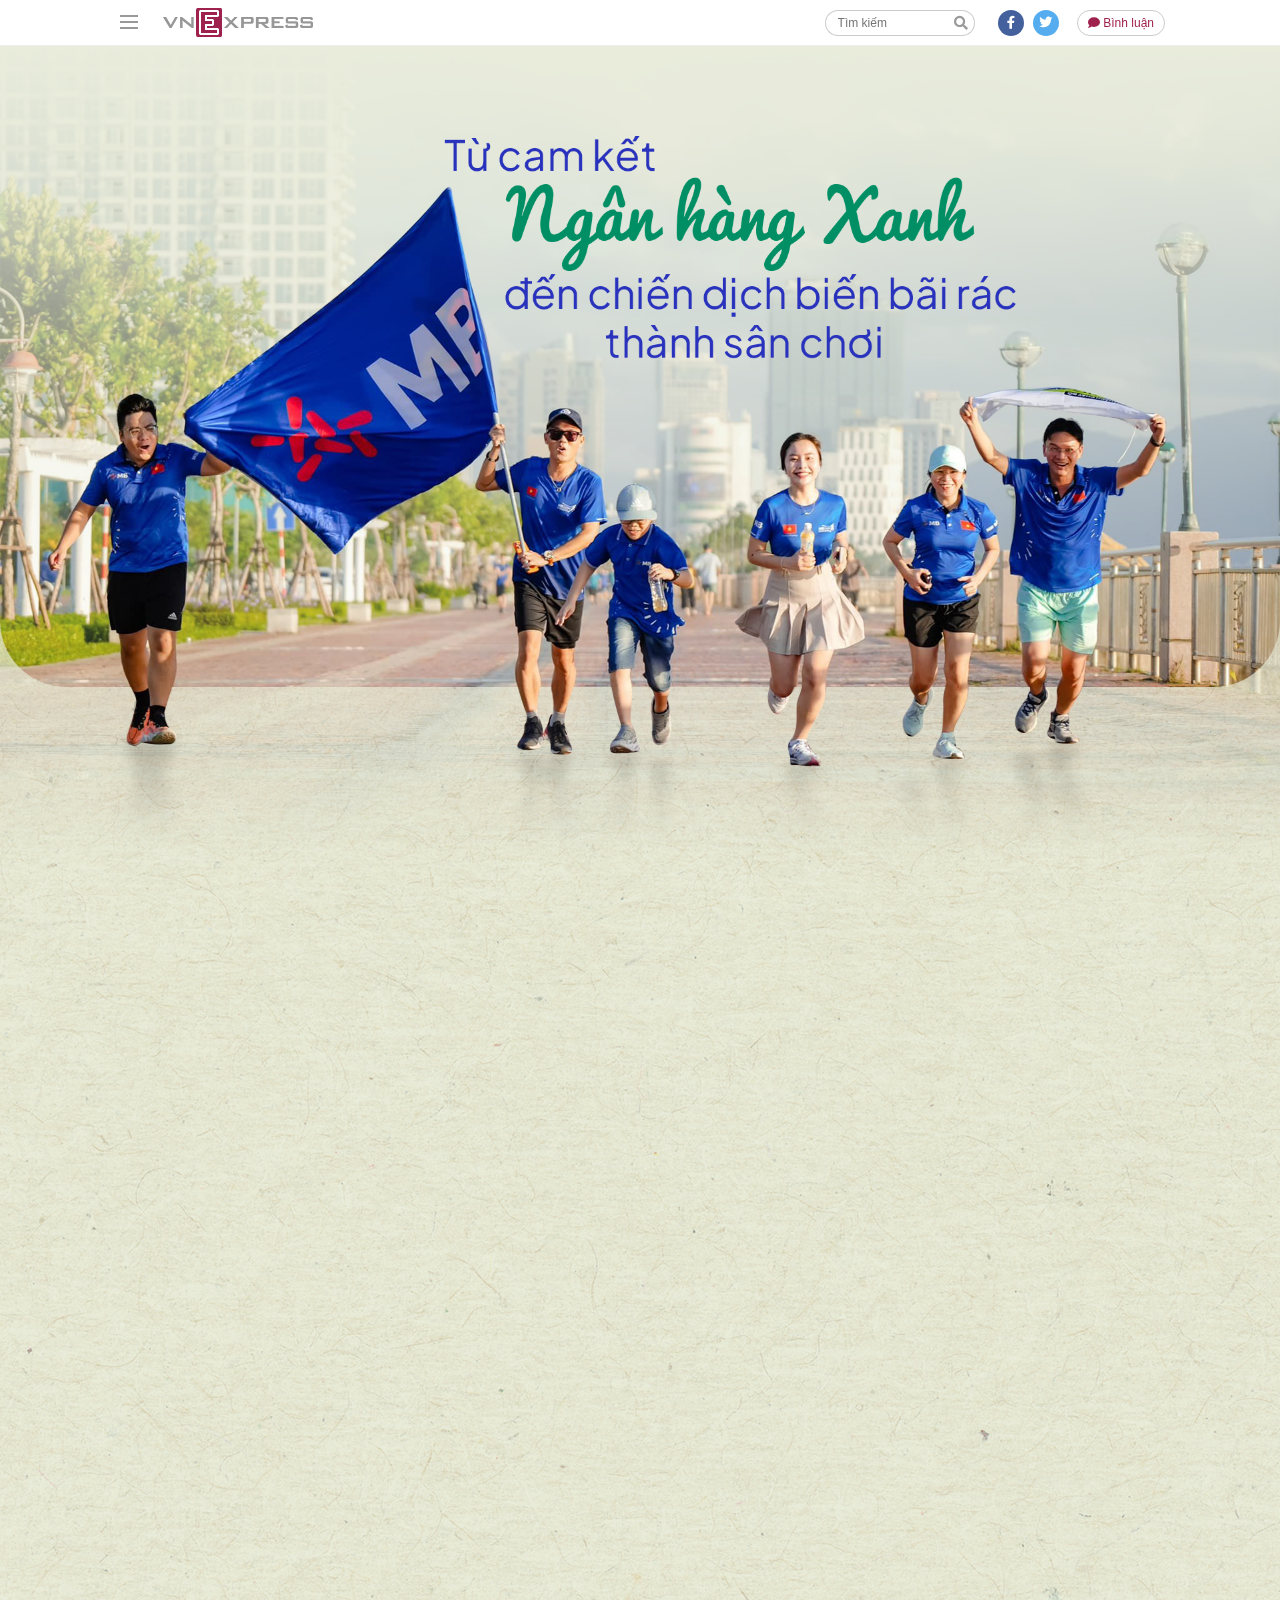
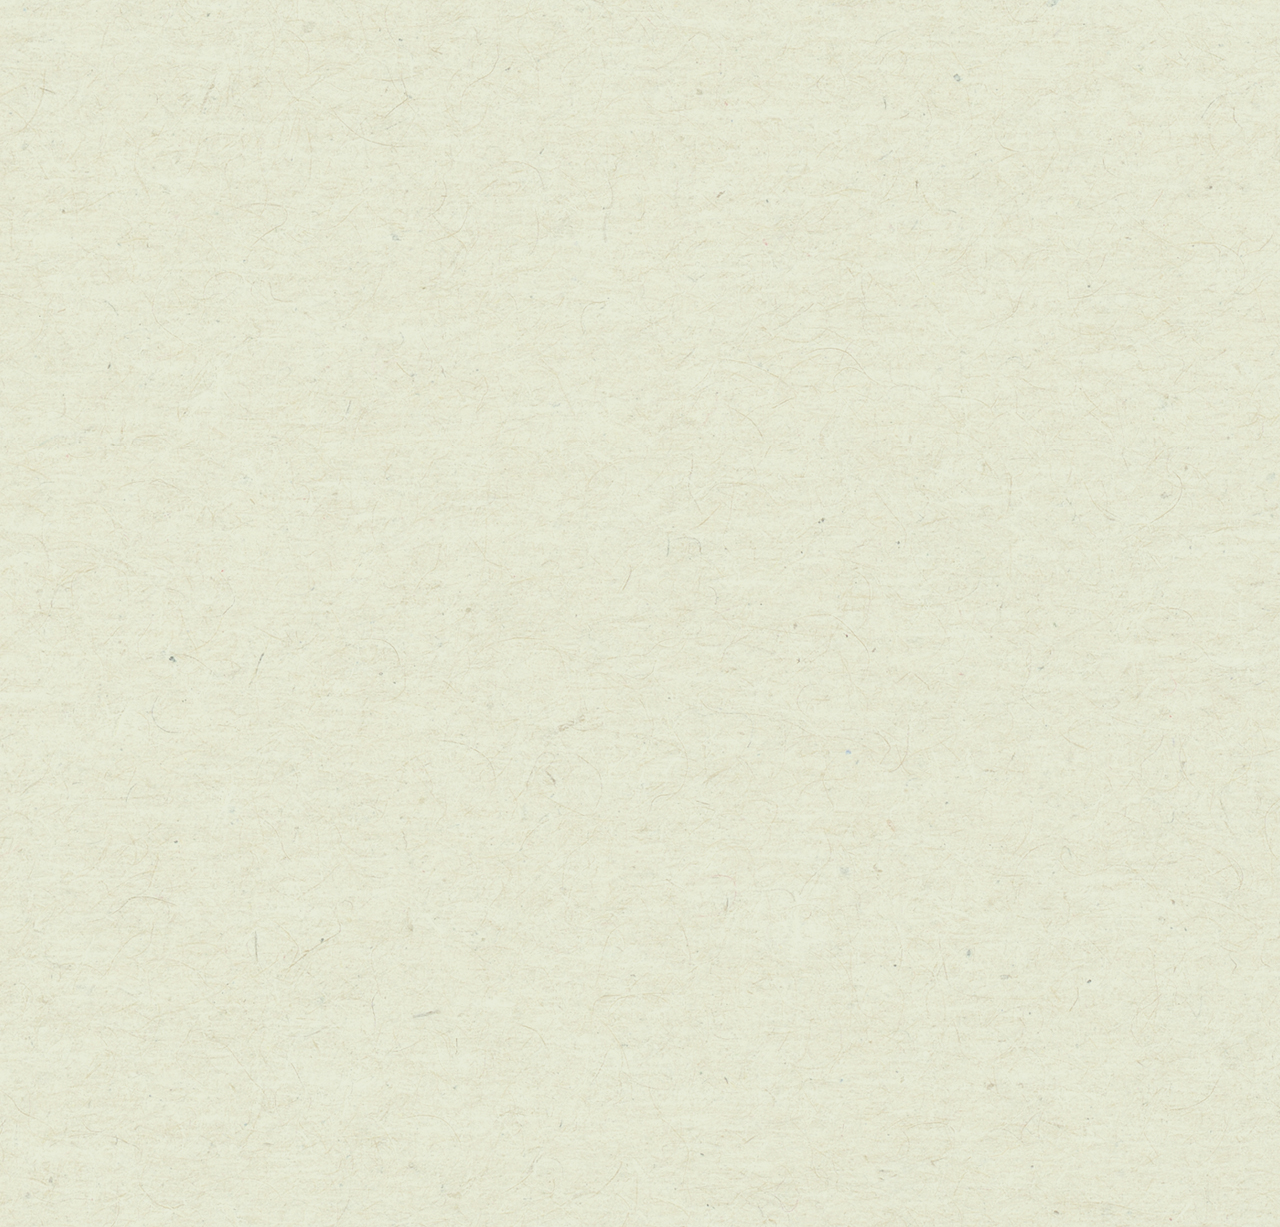
==== commit 5dbfd93c: "cty" ====
--- a/index.html
+++ b/index.html
@@ -162,7 +162,77 @@
       <div class="section-content clearfix">
         <div class="wrapper-content">
           <div id="overlay"></div>
-          <div class="my_container"></div>
+          <div class="my_container">
+            <div class="section-1">
+              <div class="group_image group_img_1">
+                <img loading="lazy" class="eff-screen" src="assets/images/group_1_1.png" alt="" data-aos="zoom-out" data-aos-offset="300" data-aos-duration="1000" data-aos-delay="0" />
+                <img loading="lazy" src="assets/images/group_1_2.png" data-aos="zoom-out" data-aos-offset="300" data-aos-duration="800" data-aos-delay="1300" alt="" />
+                <img loading="lazy" class="eff-screen" src="assets/images/group_1_10.png" data-aos="zoom-in" data-aos-offset="300" data-aos-duration="1000" data-aos-delay="1300" alt="" />
+                <img src="assets/images/group_1_3.png" class="eff-screen" data-aos="flip-down" data-aos-offset="300" data-aos-duration="1000" alt="" data-aos-delay="800" />
+                <img src="assets/images/group_1_4.png" data-aos="fade-up" data-aos-offset="300" data-aos-duration="1000" data-aos-delay="1000" alt="" />
+                <img src="assets/images/group_1_5.png" data-aos="fade-down" data-aos-offset="300" data-aos-duration="1000" data-aos-delay="1200" alt="" />
+              </div>
+              <p class="text_title" data-aos="fade-up" data-aos-duration="1000" data-aos-offset="300">
+                HiGreen – thử thách chạy bộ quy đổi số km thành tiền <br />
+                để biến các bãi rác thành sân chơi sinh thái là một bước đi của MB <br />
+                nhằm cụ thể hóa cam kết ngân hàng xanh.
+              </p>
+              <div class="group_image group_img_2">
+                <img loading="lazy" class="eff-screen" src="assets/images/group_2_1.png" alt="" data-aos="zoom-out" data-aos-offset="300" data-aos-duration="1000" data-aos-delay="0" />
+                <img loading="lazy" src="assets/images/group_2_2.png" data-aos="zoom-out" data-aos-offset="300" data-aos-duration="800" data-aos-delay="1300" alt="" />
+                <img loading="lazy" class="eff-screen" src="assets/images/group_2_10.png" data-aos="zoom-in" data-aos-offset="300" data-aos-duration="1000" data-aos-delay="1300" alt="" />
+                <img src="assets/images/group_2_3.png" class="eff-screen" data-aos="flip-down" data-aos-offset="300" data-aos-duration="1000" alt="" data-aos-delay="800" />
+                <img src="assets/images/group_2_4.png" data-aos="fade-up" data-aos-offset="300" data-aos-duration="1000" data-aos-delay="1000" alt="" />
+                <img src="assets/images/group_2_5.png" data-aos="fade-down" data-aos-offset="300" data-aos-duration="1000" data-aos-delay="1200" alt="" />
+              </div>
+              <div class="group_text group_text_1" data-aos="fade-up" data-aos-duration="1000" data-aos-offset="300">
+                <p class="text_content t-content">
+                  Hơn mười năm nay, bà Lê Thị Thao (tổ 1, phường Phúc Tân) luôn phải tìm cách ngăn mùi hôi thối, ruồi nhặng và khói bụi từ bãi rác sau nhà. Trường hợp của nhà bà Thao không phải cá
+                  biệt mà là tình trạng chung của hàng chục hộ dân ở tổ 1, phường Phúc Tân, quận Hoàn Kiếm. Bên cạnh khu dân cư chưa đến 50.000 mét vuông là bãi rác lộ thiên rộng trên 1.000 mét vuông.
+                  “Mùa nắng thì mùi hôi thối, mùa mưa nước ngập, rác dềnh lên trôi khắp đường, trôi cả vào nhà rất mất vệ sinh”, bà Thao nói.
+                </p>
+                <p class="text_content t-content">
+                  Bao quanh bốn phía là rác, hai cháu của bà Thao gần như không có không gian vui chơi khi ở nhà. “Chúng tôi là dân lao động, không có nhiều thời gian và điều kiện để đưa các cháu đi
+                  chơi xa. Nhìn bọn trẻ quẩn quanh trong bốn bức tường, hít thở không khí bẩn thỉu rất thương và lo cho sức khỏe, nhưng vẫn phải chấp nhận sống chung”, bà Thao nói.
+                </p>
+                <p class="text_content t-content">
+                  Theo thống kê từ Vụ Năng lượng tái tạo (tổng cục Năng lượng - Bộ Công Thương), trong năm 2022, Việt Nam thải trung bình 35.000 tấn chất thải rắn sinh hoạt đô thị và 34.000 tấn chất
+                  thải sinh hoạt nông thôn mỗi ngày, chưa kể lượng rác thải nông nghiệp từ cây trồng, chế biến nông - lâm - thủy sản... đều là tài nguyên.
+                </p>
+                <p class="text_content t-content">
+                  Trên địa bàn Hà Nội nhiều bãi rác thải tự phát mọc lên ngay trên các tuyến đường, ngõ ngách, thậm chí giữa các khu đô thị, gây ô nhiễm môi trường, ảnh hưởng đến cảnh quan và không
+                  gian sinh hoạt của người dân. Xử lý rác thải không hiệu quả là nguyên nhân chính khiến môi trường bị hủy hoại, sức khỏe con người và nền kinh tế bị đe dọa.
+                </p>
+              </div>
+              <img src="assets/images/img_1.png" alt="" class="img img-1" data-aos="zoom-in" data-aos-duration="1000" data-aos-offset="300" />
+              <div class="group-img-row group-img-row-1">
+                <img src="assets/images/img_2.png" alt="" class="img img-2" data-aos="zoom-in" data-aos-duration="1000" data-aos-offset="300" />
+                <img src="assets/images/img_3.png" alt="" class="img img-3" data-aos="zoom-in" data-aos-duration="1000" data-aos-offset="300" />
+              </div>
+              <div class="group_text group_text_2" data-aos="fade-up" data-aos-duration="1000" data-aos-offset="300">
+                <p class="text_content t-content">
+                  Nhận thức được vấn đề này, ngân hàng TMCP Quân đội - MB đã phối hợp cùng các doanh nghiệp xã hội, chính quyền các địa phương thực hiện chiến dịch cải tạo các bãi rác thành sân chơi
+                  cộng đồng mang tên HiGreen – Bình minh xanh. Theo ông Phạm Như Ánh - Tổng Giám đốc Ngân hàng TMCP Quân đội, HiGreen là trụ cột quan trọng của chiến lược ESG (viết tắt của môi trường,
+                  xã hội và quản trị doanh nghiệp) mà nhà băng này bắt đầu theo đuổi từ 2023. Theo đó, các hoạt động sẽ triển khai theo hướng gắn với cộng đồng, lan tỏa từ cán bộ nhân viên đến 23
+                  triệu khách hàng và đối tác, chung tay giải quyết các bài toán môi trường, hướng đến sự phát triển bền vững.
+                </p>
+                <p class="text_content t-content">
+                  Khởi nguồn từ phong trào chạy bộ Beerace, liên hệ với ý tưởng biến bãi rác thành công viên Sodokwon tại Hàn Quốc và mong muốn của chủ tịch UBND thành phố Hà Nội Trần Sỹ Thanh: biến
+                  bãi rác Nam Sơn thành công viên, HiGreen đã được hình thành nhân kỷ niệm sinh nhật tuổi 29 của MB.
+                </p>
+                <p class="text_content t-content">
+                  “Ban lãnh đạo tập đoàn đánh giá đây là phương án khả thi nhất trong tất cả các phương án được đưa ra thảo luận, có thể truyền cảm hứng, bám sát chiến lược ESG, đồng thời góp phần cải
+                  tạo môi trường và mang lại không gian vui chơi, rèn luyện sức khoẻ cho cư dân thành thị - bộ phận chịu tác động rất lớn từ biến đổi khí hậu, rác thải và bụi mịn”, ông Vũ Thành Trung
+                  - Thành viên Ban điều hành MB nói.
+                </p>
+                <p class="text_content t-content">
+                  Không chỉ là hoạt động nội bộ, lần này chiến dịch tổ chức với quy mô lớn hơn trên nền tảng thể thao trực tuyến vRace. Theo đó, với một km VĐV hoàn thành được ghi nhận trên hệ thống,
+                  MB sẽ đối ứng 3.000 đồng. “Chúng tôi kỳ vọng một nền tảng có tệp runner lớn như vRace và cộng đồng runner của VnExpress Marathon sẽ giúp MB lan tỏa mạnh mẽ chiến dịch đến cộng đồng
+                  yêu thể thao trong và ngoài nước”, ông Trung cho hay.
+                </p>
+              </div>
+            </div>
+          </div>
         </div>
       </div>
       <!-- End Main Content -->
--- a/assets/css/main.css
+++ b/assets/css/main.css
@@ -1,41 +1,28 @@
 @font-face {
-  font-family: "K2D";
-  src: url("../fonts/K2D-Bold.eot");
-  src: url("../fonts/K2D-Bold.eot?#iefix") format("embedded-opentype"), url("../fonts/K2D-Bold.woff2") format("woff2"), url("../fonts/K2D-Bold.woff") format("woff"), url("../fonts/K2D-Bold.ttf") format("truetype"), url("../fonts/K2D-Bold.svg#K2D-Bold") format("svg");
+  font-family: "Plus Jakarta Sans";
+  src: url("../fonts/PlusJakartaSans-Regular.eot");
+  src: url("../fonts/PlusJakartaSans-Regular.eot?#iefix") format("embedded-opentype"), url("../fonts/PlusJakartaSans-Regular.woff2") format("woff2"), url("../fonts/PlusJakartaSans-Regular.woff") format("woff"), url("../fonts/PlusJakartaSans-Regular.ttf") format("truetype");
+  font-weight: normal;
+  font-style: normal;
+  font-display: swap; }
+@font-face {
+  font-family: "Plus Jakarta Sans";
+  src: url("../fonts/PlusJakartaSans-Bold.eot");
+  src: url("../fonts/PlusJakartaSans-Bold.eot?#iefix") format("embedded-opentype"), url("../fonts/PlusJakartaSans-Bold.woff2") format("woff2"), url("../fonts/PlusJakartaSans-Bold.woff") format("woff"), url("../fonts/PlusJakartaSans-Bold.ttf") format("truetype");
   font-weight: bold;
   font-style: normal;
   font-display: swap; }
 @font-face {
-  font-family: "K2D";
-  src: url("../fonts/K2D-Regular.eot");
-  src: url("../fonts/K2D-Regular.eot?#iefix") format("embedded-opentype"), url("../fonts/K2D-Regular.woff2") format("woff2"), url("../fonts/K2D-Regular.woff") format("woff"), url("../fonts/K2D-Regular.ttf") format("truetype"), url("../fonts/K2D-Regular.svg#K2D-Regular") format("svg");
-  font-weight: normal;
-  font-style: normal;
-  font-display: swap; }
-@font-face {
-  font-family: "K2D";
-  src: url("../fonts/K2D-Italic.eot");
-  src: url("../fonts/K2D-Italic.eot?#iefix") format("embedded-opentype"), url("../fonts/K2D-Italic.woff2") format("woff2"), url("../fonts/K2D-Italic.woff") format("woff"), url("../fonts/K2D-Italic.ttf") format("truetype"), url("../fonts/K2D-Italic.svg#K2D-Italic") format("svg");
-  font-weight: normal;
-  font-style: italic;
-  font-display: swap; }
-@font-face {
-  font-family: "Philosopher";
-  src: url("../fonts/Philosopher-Regular.eot");
-  src: url("../fonts/Philosopher-Regular.eot?#iefix") format("embedded-opentype"), url("../fonts/Philosopher-Regular.woff2") format("woff2"), url("../fonts/Philosopher-Regular.woff") format("woff"), url("../fonts/Philosopher-Regular.ttf") format("truetype"), url("../fonts/Philosopher-Regular.svg#Philosopher-Regular") format("svg");
-  font-weight: normal;
-  font-style: normal;
-  font-display: swap; }
-@font-face {
-  font-family: "SFU Honeymoon";
-  src: url("../fonts/SFUHoneymoon.eot");
-  src: url("../fonts/SFUHoneymoon.eot?#iefix") format("embedded-opentype"), url("../fonts/SFUHoneymoon.woff2") format("woff2"), url("../fonts/SFUHoneymoon.woff") format("woff"), url("../fonts/SFUHoneymoon.ttf") format("truetype"), url("../fonts/SFUHoneymoon.svg#SFUHoneymoon") format("svg");
-  font-weight: normal;
+  font-family: "Plus Jakarta Sans";
+  src: url("../fonts/PlusJakartaSans-SemiBold.eot");
+  src: url("../fonts/PlusJakartaSans-SemiBold.eot?#iefix") format("embedded-opentype"), url("../fonts/PlusJakartaSans-SemiBold.woff2") format("woff2"), url("../fonts/PlusJakartaSans-SemiBold.woff") format("woff"), url("../fonts/PlusJakartaSans-SemiBold.ttf") format("truetype");
+  font-weight: 600;
   font-style: normal;
   font-display: swap; }
 .my_container {
   background-color: white;
-  overflow: hidden; }
+  overflow: hidden;
+  background-image: url(../images/bg-loop.jpg); }
 
 .img {
   max-width: 100%;
@@ -44,15 +31,16 @@
   display: block; }
 
 .text_title {
-  width: 850px;
+  width: 1000px;
   max-width: 100%;
   margin: 0px auto;
   text-align: center;
-  font-size: 26px;
-  font-family: "Philosopher";
-  font-weight: normal;
+  font-size: 30px;
+  font-family: "Plus Jakarta Sans";
+  font-weight: bold;
   font-style: normal;
-  font-display: swap; }
+  color: #444444;
+  margin-top: -5%; }
 
 .text_content {
   width: 700px;
@@ -61,9 +49,10 @@
   text-align: left;
   font-size: 18px;
   position: relative;
-  font-family: "K2D";
+  font-family: "Plus Jakarta Sans";
   font-weight: normal;
-  font-style: normal; }
+  font-style: normal;
+  color: #444444; }
 
 .group_image {
   position: relative;
@@ -94,4 +83,21 @@
     .author p span {
       font-weight: bold; }
 
+.group-img-row {
+  display: flex;
+  gap: 30px;
+  justify-content: center;
+  margin-bottom: 30px; }
+  .group-img-row img {
+    margin: 0; }
+
+.group-img-row-1 {
+  margin-top: -10%; }
+
+.group_img_2 {
+  margin-bottom: 30px; }
+
+.img-1 {
+  margin-top: -11%; }
+
 /*# sourceMappingURL=main.css.map */
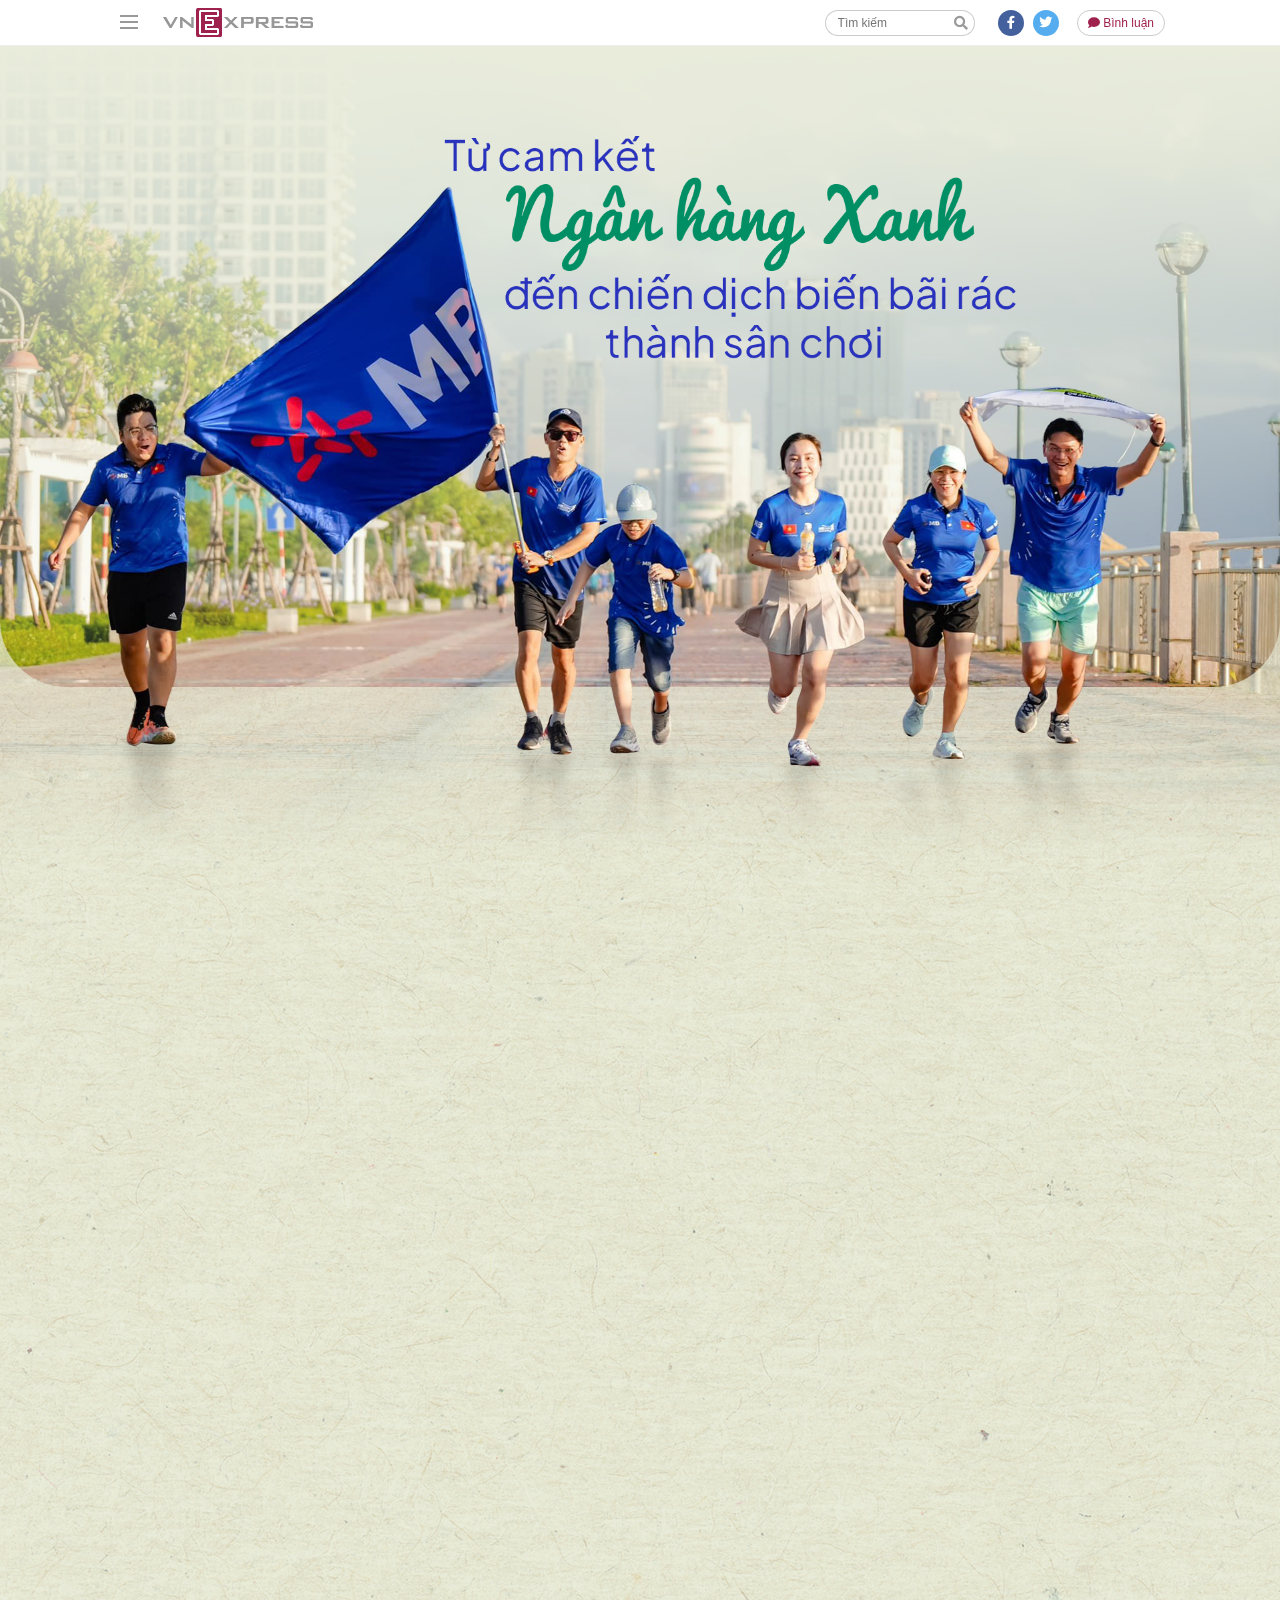
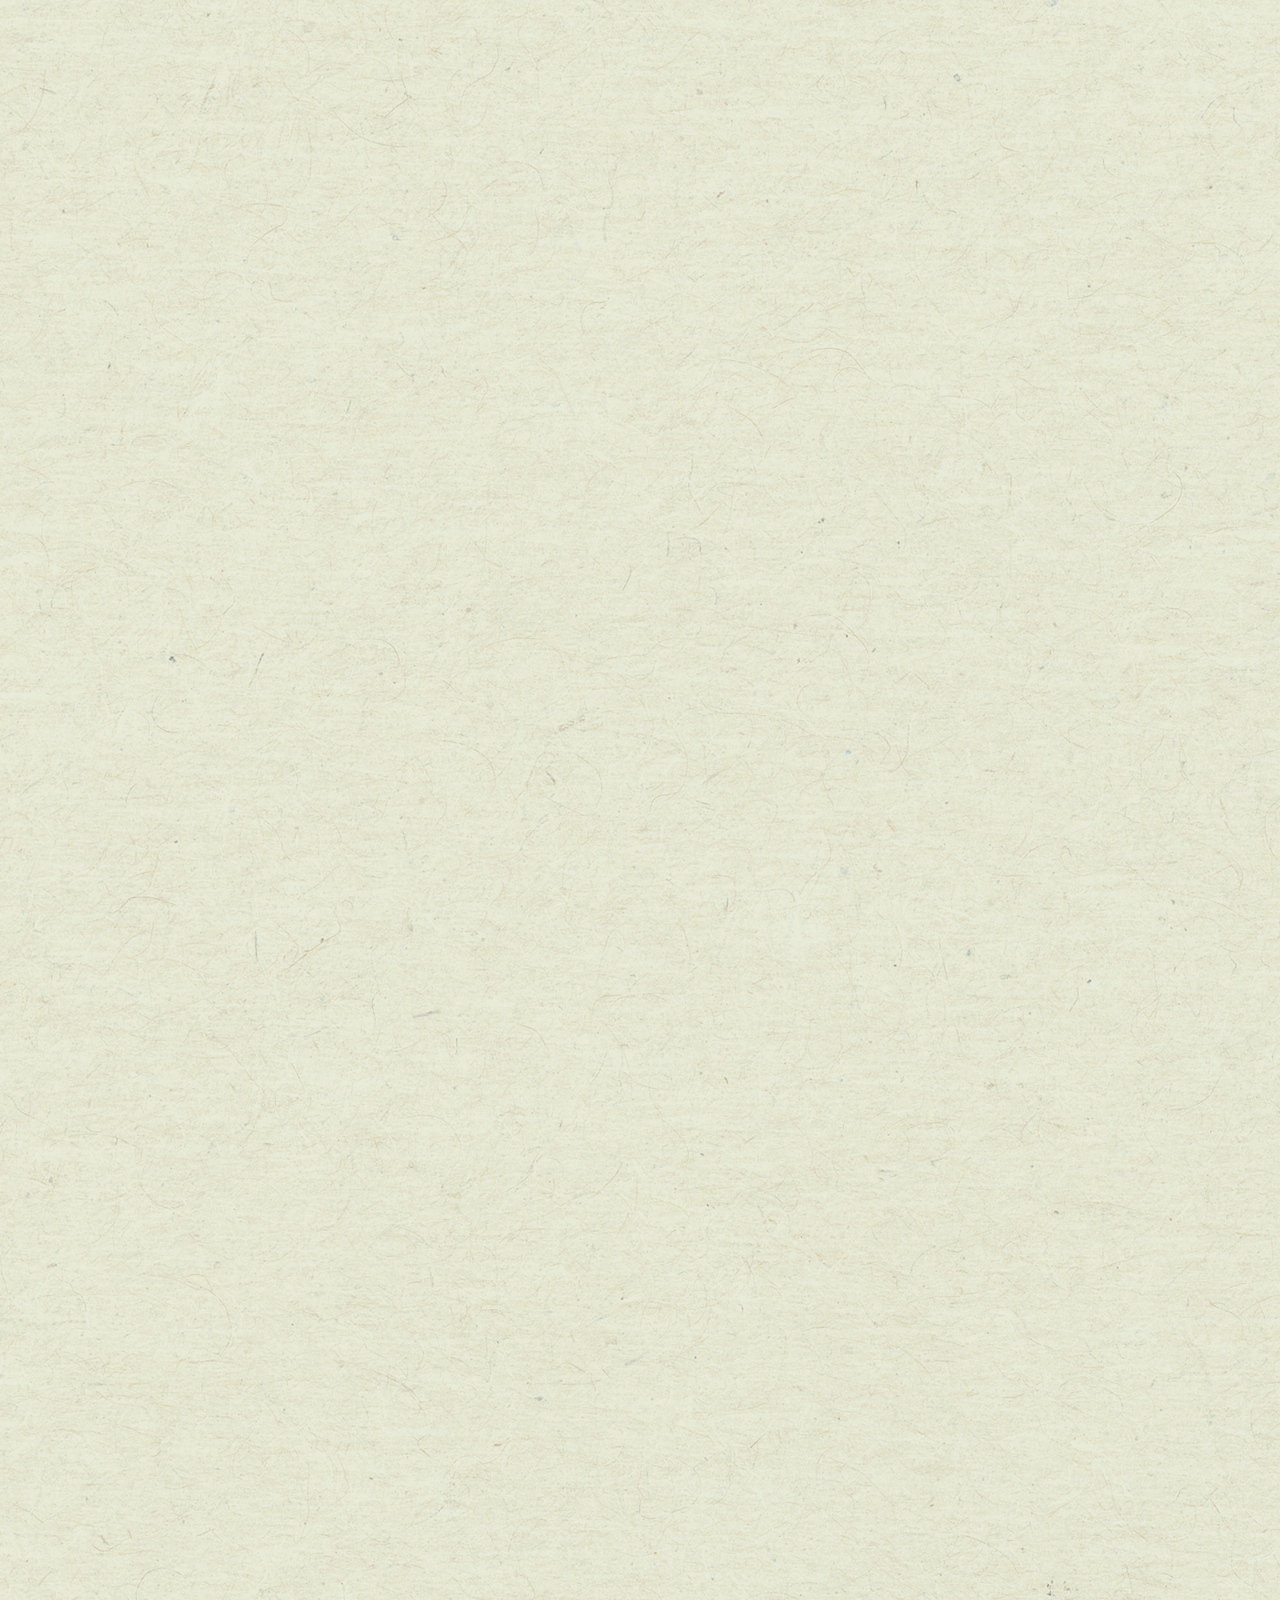
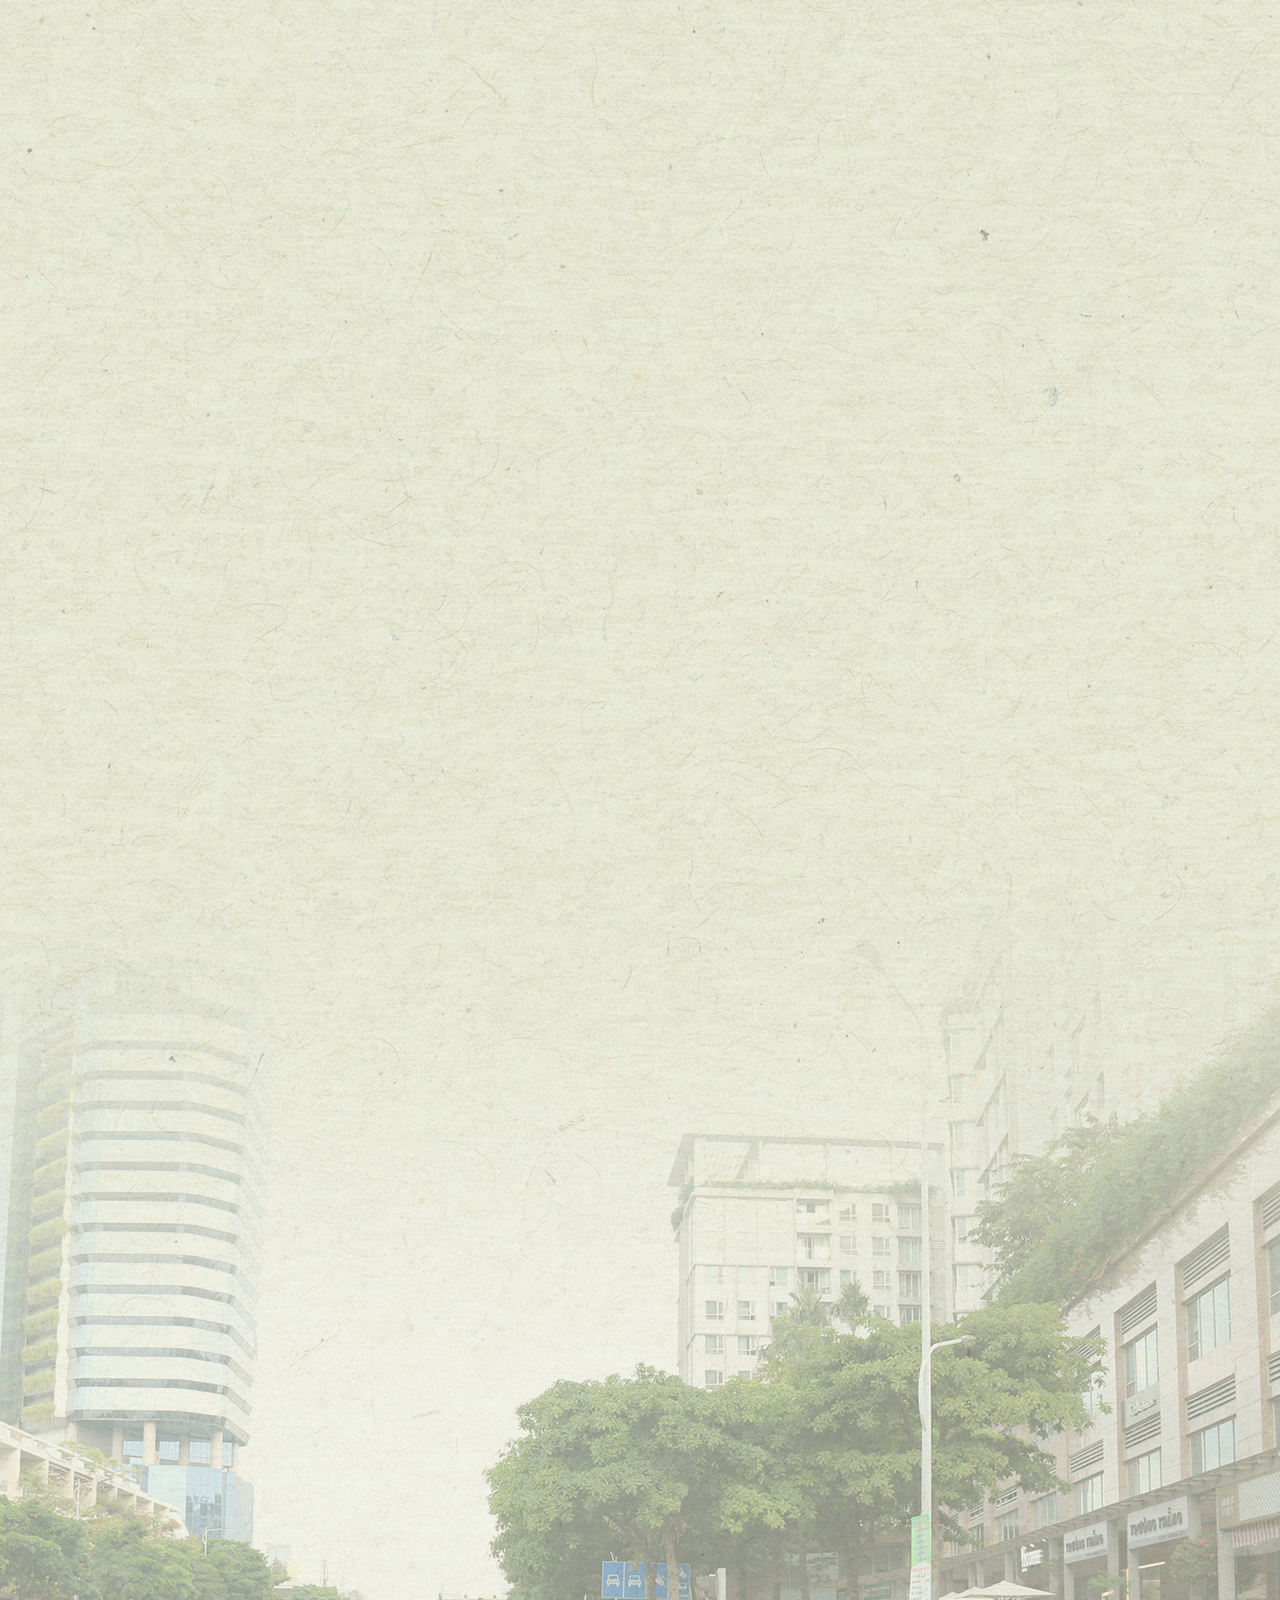
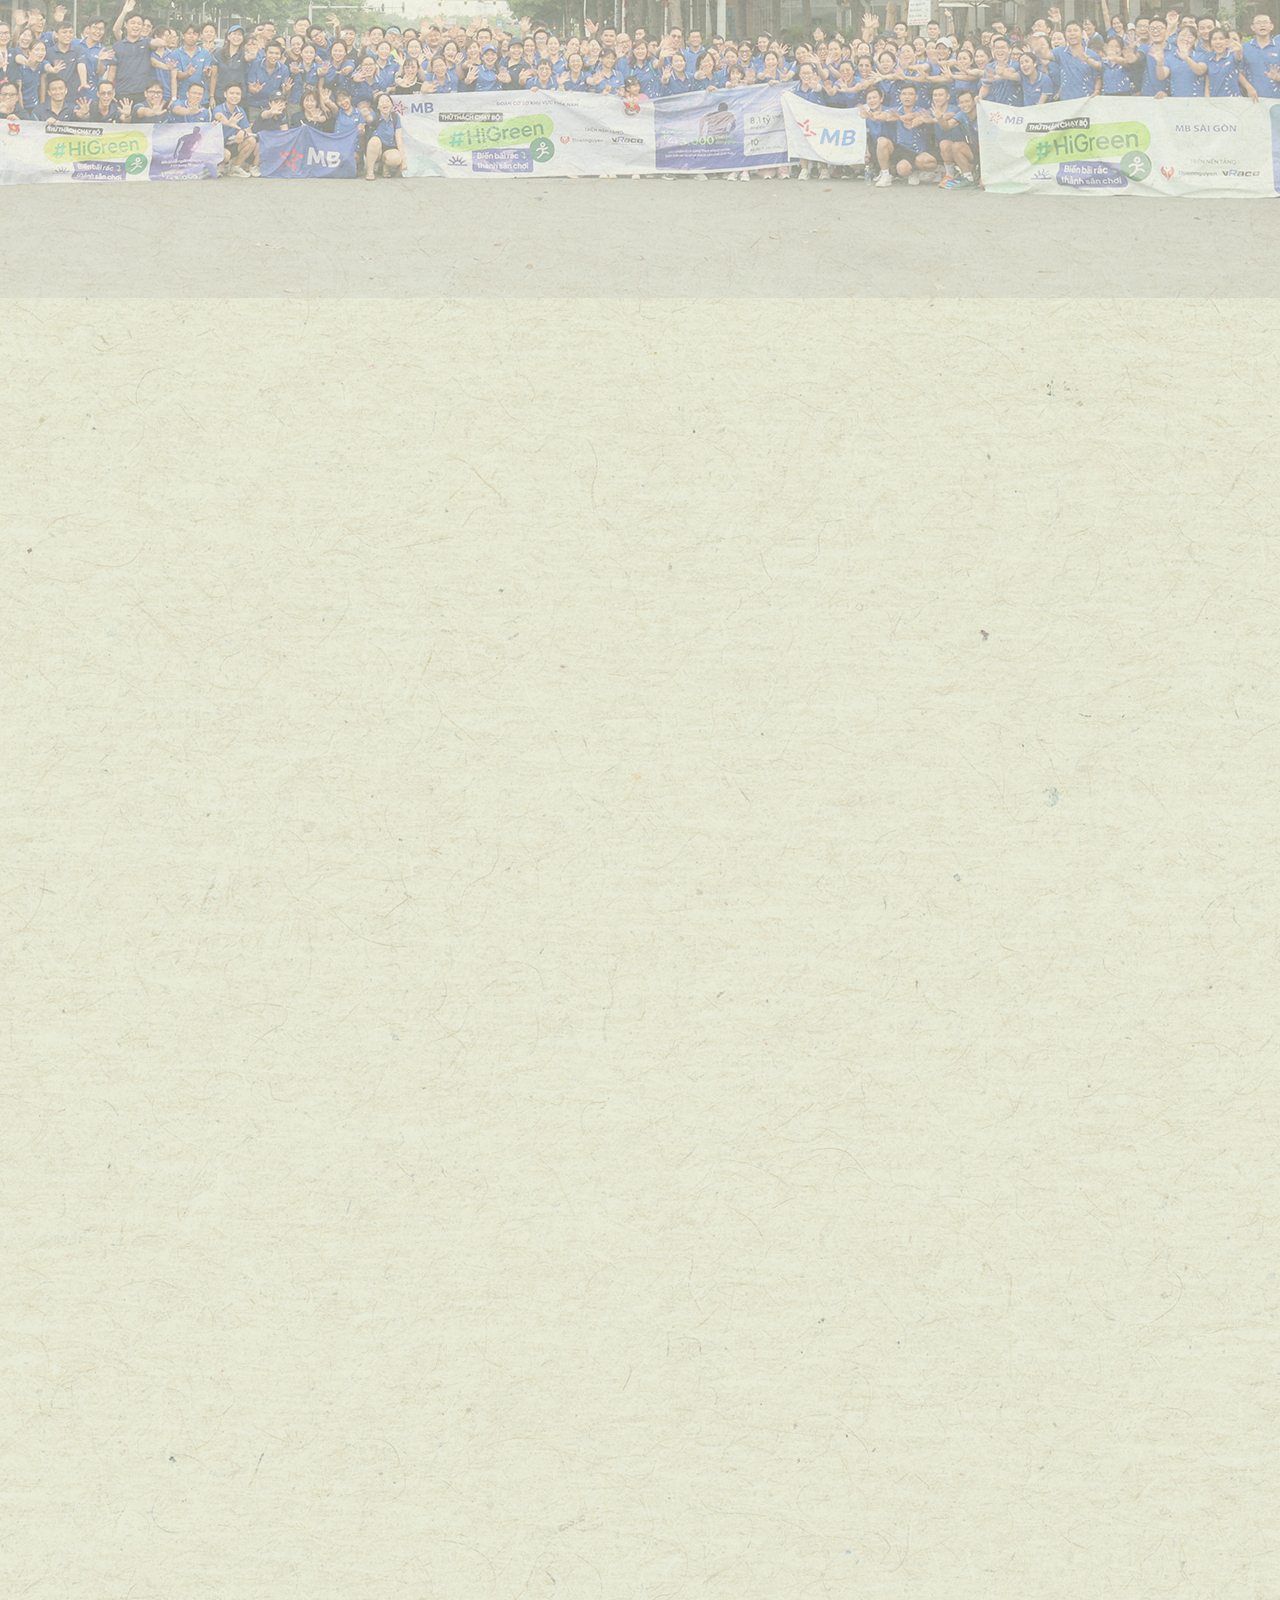
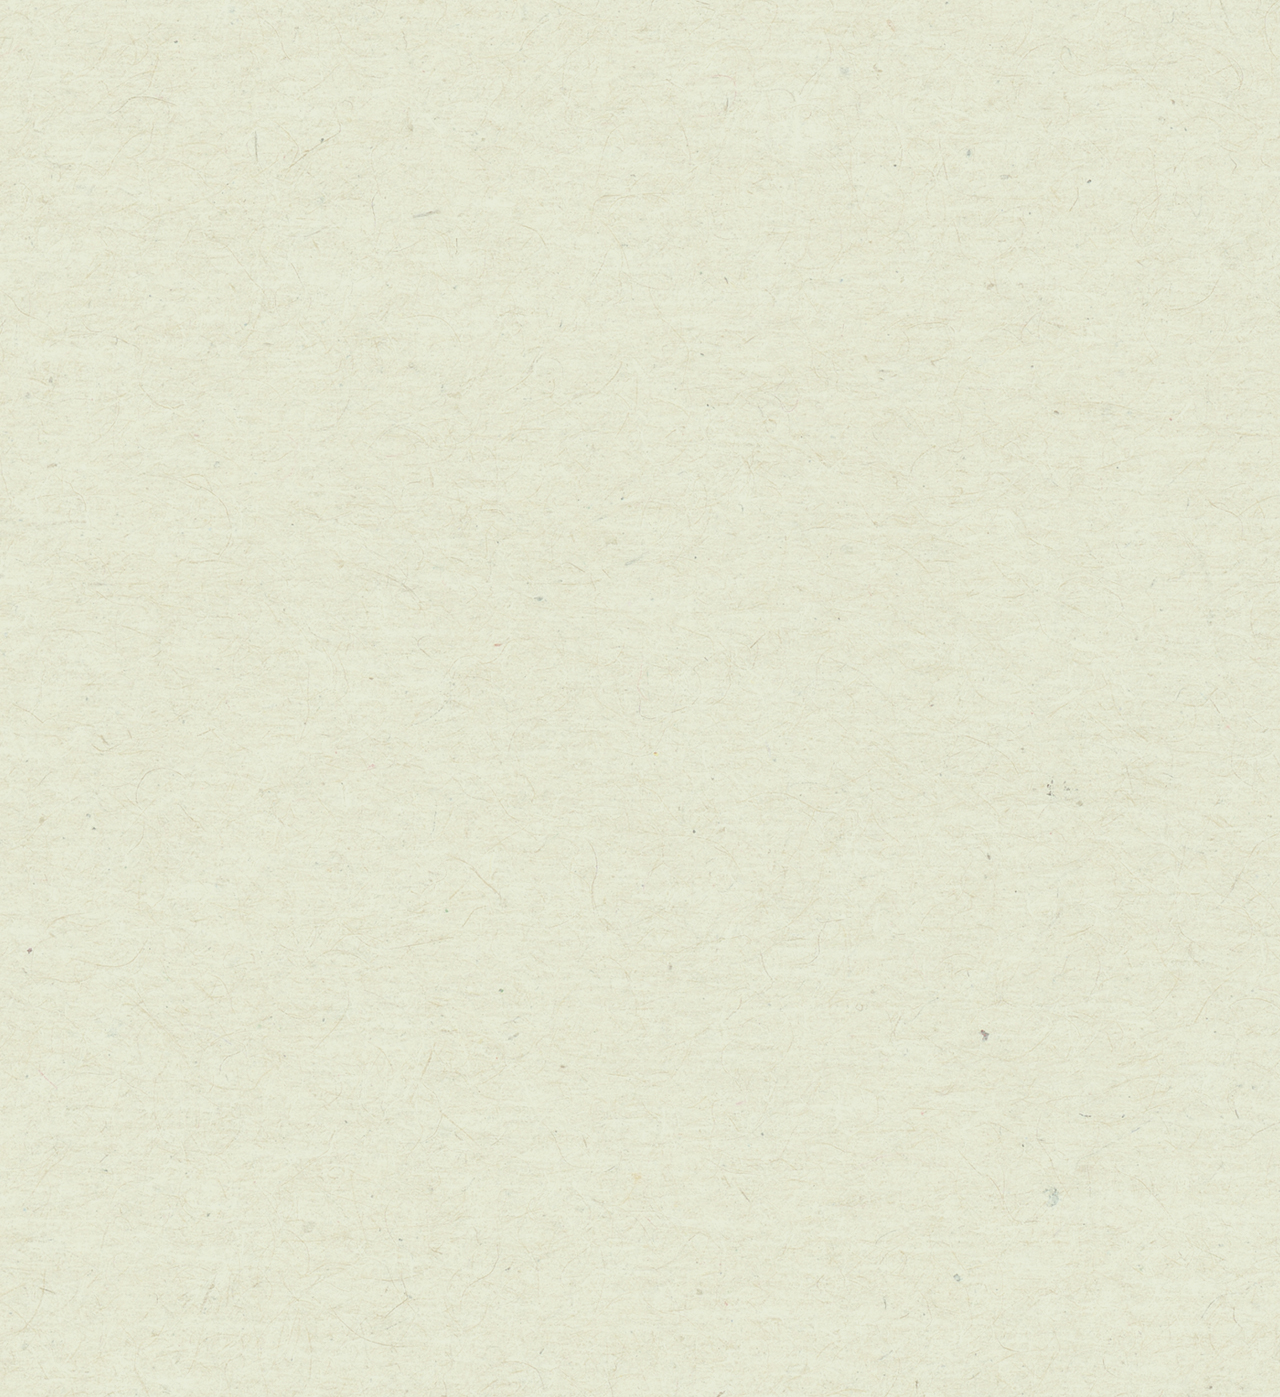
==== commit 9dc04ada: "home" ====
--- a/index.html
+++ b/index.html
@@ -1,262 +1,385 @@
 <!DOCTYPE html>
 <html>
-  <head>
-    <meta name="viewport" content="width=device-width,initial-scale=1,minimum-scale=1,maximum-scale=1,user-scalable=0" />
-    <meta http-equiv="X-UA-Compatible" content="IE=edge,chrome=1" />
-    <meta http-equiv="Content-Type" content="text/html;charset=utf-8" />
-
-    <!-- Core stylesheet -->
-    <link type="text/css" rel="stylesheet" href="assets/css/fontawesome.min.css" />
-    <link type="text/css" rel="stylesheet" href="assets/css/general_v2_min.css" />
-    <link type="text/css" rel="stylesheet" href="assets/css/global.css" />
-    <link type="text/css" rel="stylesheet" href="assets/css/style.css" />
-    <link type="text/css" rel="stylesheet" href="assets/css/animate-v4.min.css" />
-    <link type="text/css" rel="stylesheet" href="assets/css/swiper-bundle.min.css" />
-    <link type="text/css" rel="stylesheet" href="assets/css/aos.css" />
-    <link type="text/css" rel="stylesheet" href="assets/css/main.css" />
-    <!-- End stylesheet -->
-
-    <title>Nhớ sửa title nhé</title>
-  </head>
-
-  <body>
-    <!-- Document Warpper -->
-    <div id="warpper" class="clearfix">
-      <!-- Top Nav -->
-      <div id="topbar" class="topbar fixed-top clearfix nav-down">
-        <div class="container">
-          <button type="button" class="navbar-toggle" data-toggle="collapse" data-target=""><span class="sr-only">Toggle navigation</span><span class="toggle-icon"></span></button>
-          <a href="https://vnexpress.net/" class="logo" id="logo"><img src="assets/images/logo-150x29.png" alt="VnExpress" class="pc-only img-100" /></a>
-          <div class="block-right">
-            <a href="#box_comment" class="button-comments count_comment" data-target="">
-              <i class="fas fa-comment"></i>
-              <span class="counter">Bình luận</span>
-            </a>
-            <ul class="list-inline social">
-              <li>
-                <a href="javascript:void(0);" class="si-facebook shape-circle social-item fb_share" data-type="fb_share"><i class="fab fa-facebook-f"></i></a>
-              </li>
-              <li>
-                <a href="javascript:void(0);" class="si-twitter shape-circle social-item tw_share" data-type="tw_share"><i class="fab fa-twitter"></i></a>
-              </li>
-            </ul>
-            <form action="https://timkiem.vnexpress.net/" method="get" class="block-right">
-              <div class="search">
-                <input autocomplete="off" type="text" class="search-input" placeholder="Tìm kiếm" maxlength="80" name="q" />
-                <span class="search-btn">
-                  <button type="submit">
-                    <i class="fas fa-search"></i>
-                  </button>
-                </span>
-              </div>
-            </form>
+
+<head>
+  <meta name="viewport" content="width=device-width,initial-scale=1,minimum-scale=1,maximum-scale=1,user-scalable=0" />
+  <meta http-equiv="X-UA-Compatible" content="IE=edge,chrome=1" />
+  <meta http-equiv="Content-Type" content="text/html;charset=utf-8" />
+
+  <!-- Core stylesheet -->
+  <link type="text/css" rel="stylesheet" href="assets/css/fontawesome.min.css" />
+  <link type="text/css" rel="stylesheet" href="assets/css/general_v2_min.css" />
+  <link type="text/css" rel="stylesheet" href="assets/css/global.css" />
+  <link type="text/css" rel="stylesheet" href="assets/css/style.css" />
+  <link type="text/css" rel="stylesheet" href="assets/css/animate-v4.min.css" />
+  <link type="text/css" rel="stylesheet" href="assets/css/swiper-bundle.min.css" />
+  <link type="text/css" rel="stylesheet" href="assets/css/aos.css" />
+  <link type="text/css" rel="stylesheet" href="assets/css/main.css" />
+  <!-- End stylesheet -->
+
+  <title>Nhớ sửa title nhé</title>
+</head>
+
+<body>
+  <!-- Document Warpper -->
+  <div id="warpper" class="clearfix">
+    <!-- Top Nav -->
+    <div id="topbar" class="topbar fixed-top clearfix nav-down">
+      <div class="container">
+        <button type="button" class="navbar-toggle" data-toggle="collapse" data-target=""><span class="sr-only">Toggle navigation</span><span class="toggle-icon"></span></button>
+        <a href="https://vnexpress.net/" class="logo" id="logo"><img src="assets/images/logo-150x29.png" alt="VnExpress" class="pc-only img-100" /></a>
+        <div class="block-right">
+          <a href="#box_comment" class="button-comments count_comment" data-target="">
+            <i class="fas fa-comment"></i>
+            <span class="counter">Bình luận</span>
+          </a>
+          <ul class="list-inline social">
+            <li>
+              <a href="javascript:void(0);" class="si-facebook shape-circle social-item fb_share" data-type="fb_share"><i class="fab fa-facebook-f"></i></a>
+            </li>
+            <li>
+              <a href="javascript:void(0);" class="si-twitter shape-circle social-item tw_share" data-type="tw_share"><i class="fab fa-twitter"></i></a>
+            </li>
+          </ul>
+          <form action="https://timkiem.vnexpress.net/" method="get" class="block-right">
+            <div class="search">
+              <input autocomplete="off" type="text" class="search-input" placeholder="Tìm kiếm" maxlength="80" name="q" />
+              <span class="search-btn">
+                <button type="submit">
+                  <i class="fas fa-search"></i>
+                </button>
+              </span>
+            </div>
+          </form>
+        </div>
+      </div>
+    </div>
+    <!-- End Top Nav -->
+    <!-- Menu -->
+    <div class="mask-content"></div>
+    <div id="menu-box" class="menu-box" tabindex="5000">
+      <div class="box_width_common">
+        <div class="block_scoll_menu">
+          <ul class="list_item_panel">
+            <li>
+              <a href="https://vnexpress.net/"><i class="ic ic-m-home"></i>Trang chủ</a>
+            </li>
+            <li>
+              <a href="https://vnexpress.net/thoi-su"><i class="ic ic-m-news"></i>Thời sự</a>
+            </li>
+            <li>
+              <a href="https://vnexpress.net/goc-nhin"><i class="ic ic-m-opinion"></i>Góc nhìn</a>
+            </li>
+            <li>
+              <a href="https://vnexpress.net/the-gioi"><i class="ic ic-m-world"></i>Thế giới</a>
+            </li>
+            <li class="active">
+              <a href="https://vnexpress.net/kinh-doanh"><i class="ic ic-m-business"></i>Kinh doanh</a>
+            </li>
+            <li>
+              <a href="https://vnexpress.net/giai-tri"><i class="ic ic-m-entertainment"></i>Giải trí</a>
+            </li>
+            <li>
+              <a href="https://vnexpress.net/the-thao"><i class="ic ic-m-sport"></i>Thể thao</a>
+            </li>
+            <li>
+              <a href="https://vnexpress.net/phap-luat"><i class="ic ic-m-law"></i>Pháp luật</a>
+            </li>
+            <li>
+              <a href="https://vnexpress.net/giao-duc"><i class="ic ic-m-education"></i>Giáo dục</a>
+            </li>
+            <li>
+              <a href="https://vnexpress.net/suc-khoe"><i class="ic ic-m-health"></i>Sức khỏe</a>
+            </li>
+            <li>
+              <a href="https://vnexpress.net/doi-song"><i class="ic ic-m-family"></i>Đời sống</a>
+            </li>
+            <li>
+              <a href="https://vnexpress.net/du-lich"><i class="ic ic-m-travel"></i>Du lịch</a>
+            </li>
+            <li>
+              <a href="https://vnexpress.net/khoa-hoc"><i class="ic ic-m-science"></i>Khoa học</a>
+            </li>
+            <li>
+              <a href="https://vnexpress.net/so-hoa"><i class="ic ic-m-technology"></i>Số hóa</a>
+            </li>
+            <li>
+              <a href="https://vnexpress.net/oto-xe-may"><i class="ic ic-m-car"></i>Xe</a>
+            </li>
+            <li>
+              <a href="https://vnexpress.net/y-kien"><i class="ic ic-m-social"></i>Ý kiến</a>
+            </li>
+            <li>
+              <a href="https://vnexpress.net/tam-su"><i class="ic ic-m-talk"></i>Tâm sự</a>
+            </li>
+            <li>
+              <a href="https://video.vnexpress.net"><i class="ic ic-m-video"></i>Video</a>
+            </li>
+            <li>
+              <a href="https://vnexpress.net/anh"><i class="ic ic-m-photo"></i>Ảnh</a>
+            </li>
+            <li>
+              <a href="https://vnexpress.net/infographics"><i class="ic ic-m-infographic"></i>Infographics</a>
+            </li>
+            <li>
+              <a href="https://vnexpress.net/cuoi"><i class="ic ic-m-fun"></i>Cười</a>
+            </li>
+            <li>
+              <a href="https://raovat.vnexpress.net"><i class="ic ic-m-ecom"></i>Fsell</a>
+            </li>
+            <li>
+              <a href="https://vnexpress.net/24h-qua" class="bg_666"><i class="ic ic-m-24h"></i>24h qua</a>
+            </li>
+            <li>
+              <a href="https://vnexpress.net/lien-he-toa-soan/" class="bg_e8e8"><i class="ic ic-m-contact"></i>Liên hệ Tòa soạn</a>
+            </li>
+            <li class="end">
+              <a href="https://vnexpress.net/contact.htm" class="bg_e8e8"><i class="ic ic-m-mail"></i>Thông tin Tòa soạn</a>
+            </li>
+          </ul>
+          <div class="coppy_right_left width_common">
+            <i class="ic ic-caret-2-down"></i>
+            <div class="txt_coppy_right">
+              <p>&copy; Copyright 1997 - VnExpress.net, All rights reserved</p>
+              <p>&reg; VnExpress giữ bản quyền nội dung trên website này.</p>
+            </div>
+            <div class="txt_lienhe">
+              Hotline: <br />
+              <a href="tel:0838880123">083.888.0123 (Hà Nội)</a> <br />
+              <a href="tel:0822333555">082.233.3555 (TP HCM)</a>
+            </div>
           </div>
         </div>
       </div>
-      <!-- End Top Nav -->
-      <!-- Menu -->
-      <div class="mask-content"></div>
-      <div id="menu-box" class="menu-box" tabindex="5000">
-        <div class="box_width_common">
-          <div class="block_scoll_menu">
-            <ul class="list_item_panel">
-              <li>
-                <a href="https://vnexpress.net/"><i class="ic ic-m-home"></i>Trang chủ</a>
-              </li>
-              <li>
-                <a href="https://vnexpress.net/thoi-su"><i class="ic ic-m-news"></i>Thời sự</a>
-              </li>
-              <li>
-                <a href="https://vnexpress.net/goc-nhin"><i class="ic ic-m-opinion"></i>Góc nhìn</a>
-              </li>
-              <li>
-                <a href="https://vnexpress.net/the-gioi"><i class="ic ic-m-world"></i>Thế giới</a>
-              </li>
-              <li class="active">
-                <a href="https://vnexpress.net/kinh-doanh"><i class="ic ic-m-business"></i>Kinh doanh</a>
-              </li>
-              <li>
-                <a href="https://vnexpress.net/giai-tri"><i class="ic ic-m-entertainment"></i>Giải trí</a>
-              </li>
-              <li>
-                <a href="https://vnexpress.net/the-thao"><i class="ic ic-m-sport"></i>Thể thao</a>
-              </li>
-              <li>
-                <a href="https://vnexpress.net/phap-luat"><i class="ic ic-m-law"></i>Pháp luật</a>
-              </li>
-              <li>
-                <a href="https://vnexpress.net/giao-duc"><i class="ic ic-m-education"></i>Giáo dục</a>
-              </li>
-              <li>
-                <a href="https://vnexpress.net/suc-khoe"><i class="ic ic-m-health"></i>Sức khỏe</a>
-              </li>
-              <li>
-                <a href="https://vnexpress.net/doi-song"><i class="ic ic-m-family"></i>Đời sống</a>
-              </li>
-              <li>
-                <a href="https://vnexpress.net/du-lich"><i class="ic ic-m-travel"></i>Du lịch</a>
-              </li>
-              <li>
-                <a href="https://vnexpress.net/khoa-hoc"><i class="ic ic-m-science"></i>Khoa học</a>
-              </li>
-              <li>
-                <a href="https://vnexpress.net/so-hoa"><i class="ic ic-m-technology"></i>Số hóa</a>
-              </li>
-              <li>
-                <a href="https://vnexpress.net/oto-xe-may"><i class="ic ic-m-car"></i>Xe</a>
-              </li>
-              <li>
-                <a href="https://vnexpress.net/y-kien"><i class="ic ic-m-social"></i>Ý kiến</a>
-              </li>
-              <li>
-                <a href="https://vnexpress.net/tam-su"><i class="ic ic-m-talk"></i>Tâm sự</a>
-              </li>
-              <li>
-                <a href="https://video.vnexpress.net"><i class="ic ic-m-video"></i>Video</a>
-              </li>
-              <li>
-                <a href="https://vnexpress.net/anh"><i class="ic ic-m-photo"></i>Ảnh</a>
-              </li>
-              <li>
-                <a href="https://vnexpress.net/infographics"><i class="ic ic-m-infographic"></i>Infographics</a>
-              </li>
-              <li>
-                <a href="https://vnexpress.net/cuoi"><i class="ic ic-m-fun"></i>Cười</a>
-              </li>
-              <li>
-                <a href="https://raovat.vnexpress.net"><i class="ic ic-m-ecom"></i>Fsell</a>
-              </li>
-              <li>
-                <a href="https://vnexpress.net/24h-qua" class="bg_666"><i class="ic ic-m-24h"></i>24h qua</a>
-              </li>
-              <li>
-                <a href="https://vnexpress.net/lien-he-toa-soan/" class="bg_e8e8"><i class="ic ic-m-contact"></i>Liên hệ Tòa soạn</a>
-              </li>
-              <li class="end">
-                <a href="https://vnexpress.net/contact.htm" class="bg_e8e8"><i class="ic ic-m-mail"></i>Thông tin Tòa soạn</a>
-              </li>
-            </ul>
-            <div class="coppy_right_left width_common">
-              <i class="ic ic-caret-2-down"></i>
-              <div class="txt_coppy_right">
-                <p>&copy; Copyright 1997 - VnExpress.net, All rights reserved</p>
-                <p>&reg; VnExpress giữ bản quyền nội dung trên website này.</p>
-              </div>
-              <div class="txt_lienhe">
-                Hotline: <br />
-                <a href="tel:0838880123">083.888.0123 (Hà Nội)</a> <br />
-                <a href="tel:0822333555">082.233.3555 (TP HCM)</a>
-              </div>
+      <div id="ascrail2000" class="nicescroll-rails">
+        <div class="vne-hr1"></div>
+      </div>
+      <div id="ascrail2000-hr" class="nicescroll-rails">
+        <div class="vne-hr2"></div>
+      </div>
+    </div>
+    <!-- End Menu -->
+    <!-- Main Content -->
+    <div class="section-content clearfix">
+      <div class="wrapper-content">
+        <div id="overlay"></div>
+        <div class="my_container">
+          <div class="section-1">
+            <div class="group_image group_img_1">
+              <img loading="lazy" class="eff-screen" src="assets/images/group_1_1.png" alt="" data-aos="zoom-out" data-aos-offset="300" data-aos-duration="1000" data-aos-delay="0" />
+              <img loading="lazy" src="assets/images/group_1_2.png" data-aos="zoom-out" data-aos-offset="300" data-aos-duration="800" data-aos-delay="1300" alt="" />
+              <img loading="lazy" class="eff-screen" src="assets/images/group_1_10.png" data-aos="zoom-in" data-aos-offset="300" data-aos-duration="1000" data-aos-delay="1300" alt="" />
+              <img src="assets/images/group_1_3.png" class="eff-screen" data-aos="flip-down" data-aos-offset="300" data-aos-duration="1000" alt="" data-aos-delay="800" />
+              <img src="assets/images/group_1_4.png" data-aos="fade-up" data-aos-offset="300" data-aos-duration="1000" data-aos-delay="1000" alt="" />
+              <img src="assets/images/group_1_5.png" data-aos="fade-down" data-aos-offset="300" data-aos-duration="1000" data-aos-delay="1200" alt="" />
+            </div>
+            <p class="text_title" data-aos="fade-up" data-aos-duration="1000" data-aos-offset="300">
+              HiGreen – thử thách chạy bộ quy đổi số km thành tiền <br />
+              để biến các bãi rác thành sân chơi sinh thái là một bước đi của MB <br />
+              nhằm cụ thể hóa cam kết ngân hàng xanh.
+            </p>
+            <div class="group_image group_img_2">
+              <img loading="lazy" class="eff-screen" src="assets/images/group_2_1.png" alt="" data-aos="zoom-out" data-aos-offset="300" data-aos-duration="1000" data-aos-delay="0" />
+              <img loading="lazy" src="assets/images/group_2_2.png" data-aos="zoom-out" data-aos-offset="300" data-aos-duration="800" data-aos-delay="1300" alt="" />
+              <img loading="lazy" class="eff-screen" src="assets/images/group_2_10.png" data-aos="zoom-in" data-aos-offset="300" data-aos-duration="1000" data-aos-delay="1300" alt="" />
+              <img src="assets/images/group_2_3.png" class="eff-screen" data-aos="flip-down" data-aos-offset="300" data-aos-duration="1000" alt="" data-aos-delay="800" />
+              <img src="assets/images/group_2_4.png" data-aos="fade-up" data-aos-offset="300" data-aos-duration="1000" data-aos-delay="1000" alt="" />
+              <img src="assets/images/group_2_5.png" data-aos="fade-down" data-aos-offset="300" data-aos-duration="1000" data-aos-delay="1200" alt="" />
+            </div>
+            <div class="group_text group_text_1" data-aos="fade-up" data-aos-duration="1000" data-aos-offset="300">
+              <p class="text_content t-content">
+                Hơn mười năm nay, bà Lê Thị Thao (tổ 1, phường Phúc Tân) luôn phải tìm cách ngăn mùi hôi thối, ruồi nhặng và khói bụi từ bãi rác sau nhà. Trường hợp của nhà bà Thao không phải cá
+                biệt mà là tình trạng chung của hàng chục hộ dân ở tổ 1, phường Phúc Tân, quận Hoàn Kiếm. Bên cạnh khu dân cư chưa đến 50.000 mét vuông là bãi rác lộ thiên rộng trên 1.000 mét vuông.
+                “Mùa nắng thì mùi hôi thối, mùa mưa nước ngập, rác dềnh lên trôi khắp đường, trôi cả vào nhà rất mất vệ sinh”, bà Thao nói.
+              </p>
+              <p class="text_content t-content">
+                Bao quanh bốn phía là rác, hai cháu của bà Thao gần như không có không gian vui chơi khi ở nhà. “Chúng tôi là dân lao động, không có nhiều thời gian và điều kiện để đưa các cháu đi
+                chơi xa. Nhìn bọn trẻ quẩn quanh trong bốn bức tường, hít thở không khí bẩn thỉu rất thương và lo cho sức khỏe, nhưng vẫn phải chấp nhận sống chung”, bà Thao nói.
+              </p>
+              <p class="text_content t-content">
+                Theo thống kê từ Vụ Năng lượng tái tạo (tổng cục Năng lượng - Bộ Công Thương), trong năm 2022, Việt Nam thải trung bình 35.000 tấn chất thải rắn sinh hoạt đô thị và 34.000 tấn chất
+                thải sinh hoạt nông thôn mỗi ngày, chưa kể lượng rác thải nông nghiệp từ cây trồng, chế biến nông - lâm - thủy sản... đều là tài nguyên.
+              </p>
+              <p class="text_content t-content">
+                Trên địa bàn Hà Nội nhiều bãi rác thải tự phát mọc lên ngay trên các tuyến đường, ngõ ngách, thậm chí giữa các khu đô thị, gây ô nhiễm môi trường, ảnh hưởng đến cảnh quan và không
+                gian sinh hoạt của người dân. Xử lý rác thải không hiệu quả là nguyên nhân chính khiến môi trường bị hủy hoại, sức khỏe con người và nền kinh tế bị đe dọa.
+              </p>
+            </div>
+            <img src="assets/images/img_1.png" alt="" class="img img-1" data-aos="zoom-in" data-aos-duration="1000" data-aos-offset="300" />
+            <div class="group-img-row group-img-row-1">
+              <img src="assets/images/img_2.png" alt="" class="img img-2" data-aos="zoom-in" data-aos-duration="1000" data-aos-offset="300" />
+              <img src="assets/images/img_3.png" alt="" class="img img-3" data-aos="zoom-in" data-aos-duration="1000" data-aos-offset="300" />
+            </div>
+            <div class="group_text group_text_2" data-aos="fade-up" data-aos-duration="1000" data-aos-offset="300">
+              <p class="text_content t-content">
+                Nhận thức được vấn đề này, ngân hàng TMCP Quân đội - MB đã phối hợp cùng các doanh nghiệp xã hội, chính quyền các địa phương thực hiện chiến dịch cải tạo các bãi rác thành sân chơi
+                cộng đồng mang tên HiGreen – Bình minh xanh. Theo ông Phạm Như Ánh - Tổng Giám đốc Ngân hàng TMCP Quân đội, HiGreen là trụ cột quan trọng của chiến lược ESG (viết tắt của môi trường,
+                xã hội và quản trị doanh nghiệp) mà nhà băng này bắt đầu theo đuổi từ 2023. Theo đó, các hoạt động sẽ triển khai theo hướng gắn với cộng đồng, lan tỏa từ cán bộ nhân viên đến 23
+                triệu khách hàng và đối tác, chung tay giải quyết các bài toán môi trường, hướng đến sự phát triển bền vững.
+              </p>
+              <p class="text_content t-content">
+                Khởi nguồn từ phong trào chạy bộ Beerace, liên hệ với ý tưởng biến bãi rác thành công viên Sodokwon tại Hàn Quốc và mong muốn của chủ tịch UBND thành phố Hà Nội Trần Sỹ Thanh: biến
+                bãi rác Nam Sơn thành công viên, HiGreen đã được hình thành nhân kỷ niệm sinh nhật tuổi 29 của MB.
+              </p>
+              <p class="text_content t-content">
+                “Ban lãnh đạo tập đoàn đánh giá đây là phương án khả thi nhất trong tất cả các phương án được đưa ra thảo luận, có thể truyền cảm hứng, bám sát chiến lược ESG, đồng thời góp phần cải
+                tạo môi trường và mang lại không gian vui chơi, rèn luyện sức khoẻ cho cư dân thành thị - bộ phận chịu tác động rất lớn từ biến đổi khí hậu, rác thải và bụi mịn”, ông Vũ Thành Trung
+                - Thành viên Ban điều hành MB nói.
+              </p>
+              <p class="text_content t-content">
+                Không chỉ là hoạt động nội bộ, lần này chiến dịch tổ chức với quy mô lớn hơn trên nền tảng thể thao trực tuyến vRace. Theo đó, với một km VĐV hoàn thành được ghi nhận trên hệ thống,
+                MB sẽ đối ứng 3.000 đồng. “Chúng tôi kỳ vọng một nền tảng có tệp runner lớn như vRace và cộng đồng runner của VnExpress Marathon sẽ giúp MB lan tỏa mạnh mẽ chiến dịch đến cộng đồng
+                yêu thể thao trong và ngoài nước”, ông Trung cho hay.
+              </p>
+            </div>
+
+            <div class="group_image group_img_3">
+              <img loading="lazy" class="eff-screen" src="assets/images/group_3_1.png" alt="" data-aos="zoom-out" data-aos-offset="300" data-aos-duration="1000" data-aos-delay="0" />
+              <img loading="lazy" src="assets/images/group_3_2.png" data-aos="zoom-out" data-aos-offset="300" data-aos-duration="800" data-aos-delay="1300" alt="" />
+
+              <img src="assets/images/group_3_3.png" class="eff-screen" data-aos="flip-down" data-aos-offset="300" data-aos-duration="1000" alt="" data-aos-delay="800" />
+              <img src="assets/images/group_3_4.png" data-aos="fade-up" data-aos-offset="300" data-aos-duration="1000" data-aos-delay="1000" alt="" />
+              <img src="assets/images/group_3_5.png" data-aos="fade-down" data-aos-offset="300" data-aos-duration="1000" data-aos-delay="1200" alt="" />
+            </div>
+
+          </div>
+          <div class="section-2">
+            <div class="group_text group_text_3" data-aos="fade-up" data-aos-duration="1000" data-aos-offset="300">
+              <p class="text_content t-content">
+                Chiến dịch này đồng thời được triển khai trên app Thiện Nguyện - ứng dụng do ngân hàng TMCP Quân đội phát triển, mục đích kết nối giữa cá nhân, tổ chức gây quỹ với cộng đồng, lan tỏa tinh thần thiện nguyện đến với mọi người. “Trước đó, ứng dụng này đã triển khai trên 3.000 chiến dịch, thu hút 1 triệu người tham gia, gây quỹ được khởi tạo với số tổng số tiền ủng hộ qua nền tảng lên đến hơn 400 tỷ đồng. Vì vậy chúng tôi cũng hoàn toàn có cơ sở để lan tỏa HiGreen trên app Thiện Nguyện”, đại diện BTC nói.
+              </p>
+              <p class="text_content t-content">
+                Kết quả, toàn bộ chiến dịch thu hút hơn 30.000 runner tham gia, trong đó có những người trước đây chưa từng hoàn thành 1 km. Chị Lê Thanh Hằng (quận Thanh Xuân, Hà Nội) là một điển hình. Hơn 70 ngày diễn ra chiến dịch, đều đặn 4h30 mỗi ngày, chị thức dậy, vệ sinh cá nhân và ra khỏi nhà đi chạy. Hà Nội vào đông, sáng sớm trời lạnh hơn chị vẫn duy trì hoạt động này.
+              </p>
+              <p class="text_content t-content">
+                Trước nay chị nghĩ bản thân không thể chạy bộ vì gặp vấn đề ở đầu gối, nhưng kể từ ngày cùng cơ quan hưởng ứng chiến dịch HiGreen, nữ nhân viên ngân hàng tham khảo ý kiến bác sĩ. Ban đầu chị đi bộ với tốc độ phù hợp. Thấy cơ thể phản ứng tích cực, sức khỏe thể chất và tinh thần tốt lên, nữ runner tăng dần cự ly và tốc độ. Sau hơn hai tháng, chị tích lũy được gần 400 km.
+              </p>
+              <p class="text_content t-content">
+                "Không phải để đạt KPI hay ganh đua thành tích, tôi chạy đều đặn mỗi ngày cho chính sức khỏe của mình và để ủng hộ cộng đồng. Không có nhiều vật chất để làm thiện nguyện như các tỷ phú, triệu phú, tôi ủng hộ bằng cách chạy", chị Hằng nói. Không chạy một mình, người thân, bạn bè khi thấy chị đi chạy và chia sẻ hình ảnh lên trang cá nhân, nhiều người vào hỏi thăm và đăng ký theo.
+              </p>
+            </div>
+            <div class="group-img-row group-img-row-2">
+              <img src="assets/images/img_4.png" alt="" class="img img-4" data-aos="zoom-in" data-aos-duration="1000" data-aos-offset="300" />
+              <img src="assets/images/img_5.png" alt="" class="img img-5" data-aos="zoom-in" data-aos-duration="1000" data-aos-offset="300" />
+            </div>
+            <div class="group_text group_text_4" data-aos="fade-up" data-aos-duration="1000" data-aos-offset="300">
+              <p class="text_content t-content">
+                Ngoài chị Hằng, thử thách HiGreen còn ghi nhận nhiều runner khác hoạt động tích cực. Trong số đó phải kể đến chân chạy Đào Bá Tuân. Anh tham gia thử thách, chạy 21km mỗi ngày, hướng đến mục tiêu trở thành người Việt Nam đầu tiên thực hiện liên tục 365 cuộc chạy half marathon.
+              </p>
+              <p class="text_content t-content">
+                Bên cạnh sự tham gia của các cá nhân, giải còn thu hút nhiều đội, nhóm trong và ngoài MB. Ba sự kiện offline lớn diễn ra trong các ngày 4/11, 12/11, 25/11 năm 2023 ở ba miền Bắc, Trung, Nam và 20 sự kiện nhỏ đã thu hút hàng nghìn VĐV. “100% cán bộ, nhân viên cả nước đã hưởng ứng thử thách. Nhưng điều chúng tôi xúc động hơn là những nhóm ngoài MB đã chung sức, góp bước chạy để xây dựng một xã hội khỏe mạnh và phát triển bền vững”, ông Tạ Quốc Đan - Chủ nhiệm chính trị, Đảng ủy Ngân hàng nói.
+              </p>
+              <p class="text_content t-content">
+                Một số nhóm ngoài MB đông thành viên có thể kể đến là Superman Night Run, FPT Runner, HUMG Runner & Friend, một số thành viên CLB Hồ Lộn (Hà Nội) cũng đã ủng hộ hàng trăm nghìn km cho chiến dịch.
+              </p>
+              <p class="text_content t-content">
+                Theo thống kê của SocialHeat, YouNetMedia, HiGreen thuộc top 5 chiến dịch thể thao thiện nguyện được thảo luận nhiều nhất trên mạng xã hội từ tháng 11/2023.
+              </p>
+              <p class="text_content t-content">
+                Chính vì sự lan tỏa đó, sau hơn hai tháng, 30.000 runner đã hoàn thành quãng đường gần 3 triệu km, đóng góp tương đương 8,1 tỷ đồng, vượt mục tiêu đề ra. Toàn bộ số tiền đối ứng được tài trợ cho các tổ chức xã hội, cải tạo các bãi rác tự phát, không gian công cộng đang bị bỏ phí thành khu vui chơi sinh thái cho trẻ em và người dân địa phương.
+              </p>
+              <p class="text_content t-content">
+                “Chúng tôi muốn biến sức chạy thành cỗ máy xử lý rác thải khổng lồ và xây dựng được những sân chơi sinh thái cho trẻ em và cư dân thành phố”, ông Quốc Đan nói.
+              </p>
+            </div>
+          </div>
+          <div class="section-3">
+            <div class="group_image group_img_4">
+              <img loading="lazy" class="eff-screen" src="assets/images/group_4_1.png" alt="" data-aos="zoom-out" data-aos-offset="300" data-aos-duration="1000" data-aos-delay="0" />
+              <img loading="lazy" src="assets/images/group_4_2.png" data-aos="zoom-out" data-aos-offset="300" data-aos-duration="800" data-aos-delay="1300" alt="" />
+
+              <img src="assets/images/group_4_3.png" class="eff-screen" data-aos="flip-down" data-aos-offset="300" data-aos-duration="1000" alt="" data-aos-delay="800" />
+              <img src="assets/images/group_4_4.png" data-aos="fade-up" data-aos-offset="300" data-aos-duration="1000" data-aos-delay="1000" alt="" />
+              <img src="assets/images/group_4_5.png" data-aos="fade-down" data-aos-offset="300" data-aos-duration="1000" data-aos-delay="1200" alt="" />
+            </div>
+            <div class="group_text group_text_5" data-aos="fade-up" data-aos-duration="1000" data-aos-offset="300">
+              <p class="text_content t-content">
+                Song hành cùng hàng triệu bước chân là bàn tay và khối óc của các chuyên gia, kỹ sư và công nhân. Đến tháng 1/2024, sân chơi đầu tiên đã hình thành tại tổ 1, phường Phúc Tân, quận Hoàn Kiếm, thành phố Hà Nội.
+              </p>
+              <p class="text_content t-content">
+                Bàn về việc chọn Phúc Tân làm địa điểm đầu tiên của chuỗi dự án, ban tổ chức cho biết, sau khi tham vấn ý kiến của nhiều chuyên gia, nhận thấy hiện trạng sinh thái khu vực bờ vở, quận Hoàn Kiếm có nhiều tiềm năng để làm giàu, xúc tiến tái sinh tự nhiên với hơn 200 loài thực vật và hơn 140 loài chim hoang dã. Tuy nhiên, quá trình đô thị hóa và ý thức của một bộ phận người dân đã hủy hoại khu vực này, biến nó thành bãi rác lộ thiên.
+              </p>
+              <p class="text_content t-content">
+                Một số nhóm ngoài MB đông thành viên có thể kể đến là Superman Night Run, FPT Runner, HUMG Runner & Friend, một số thành viên CLB Hồ Lộn (Hà Nội) cũng đã ủng hộ hàng trăm nghìn km cho chiến dịch.
+              </p>
+              <p class="text_content t-content">
+                Theo chuyên gia sinh thái Nguyễn Hoàng Hào, Viện Điều tra Quy hoạch rừng, các giá trị sinh thái này mang lại lợi ích rất lớn cho cộng đồng địa phương và môi trường của toàn thành phố. Cùng với đó là các lợi ích khác về giáo dục, du lịch. “Chúng tôi nhận thấy, nơi đây có tiềm năng để tạo ra sản phẩm dịch vụ sinh thái độc đáo ngay trong nội đô nên đã chọn Phúc Tân để đặt nền móng”, BTC cho hay.
+              </p>
+              <p class="text_content t-content">
+                Công trình ở Phúc Tân lấy ý tưởng từ hình ảnh Rồng Vàng – linh vật của năm mới Giáp Thìn 2024. Đồng thời nó dựa trên mong muốn của người dân tổ 1 là có một không gian vui chơi vừa đáp ứng đủ công năng cho người lớn, trẻ em, cộng đồng người yếu thế nhưng vẫn mang đậm nét văn hóa truyền thống.
+              </p>
+              <p class="text_content t-content">
+                Là đơn vị tư vấn thiết kế tổng thể, anh Nguyễn Tiêu Quốc Đạt, giám đốc sáng tạo của Think playgrounds chia sẻ, trẻ em thành phố nói chung thiệt thòi khi thiếu không gian vui thân thiện, hài hoà với thiên nhiên. Điều đó phần nào ảnh hưởng đến sự phát triển toàn diện của trẻ. “Think playgrounds cũng từng bước thúc đẩy đa dạng sinh học trong đô thị thông qua việc thiết kế các không gian đa năng bền vững. Sau hơn 240 sân chơi công cộng trên toàn quốc, đây là một trong những mô hình đặc biệt nhất mà chúng tôi từng thực hiện", anh Đạt nói.
+
+              </p>
+            </div>
+
+            <div class="group_image group_img_5">
+              <img loading="lazy" class="eff-screen" src="assets/images/group_5_1.png" alt="" data-aos="zoom-out" data-aos-offset="300" data-aos-duration="1000" data-aos-delay="0" />
+              <img loading="lazy" src="assets/images/group_5_2.png" data-aos="zoom-out" data-aos-offset="300" data-aos-duration="800" data-aos-delay="1300" alt="" />
+              <img src="assets/images/group_5_3.png" class="eff-screen" data-aos="flip-down" data-aos-offset="300" data-aos-duration="1000" alt="" data-aos-delay="800" />
+            </div>
+            <div class="group_text group_text_6" data-aos="fade-up" data-aos-duration="1000" data-aos-offset="300">
+              <p class="text_content t-content">
+                Theo đại diện đơn vị thực hiện, mô hình sử dụng các vật liệu thấm nước, tái chế tuần hoàn rác, có tính tạm thời dễ thay thế. Diện tích toàn khu vực khoảng 1000m2, được xây dựng từ nhu cầu thực tế của người dân với các tổ hợp gồm thiết bị thể dục, sân bóng rổ, cây xanh, sân chơi cho trẻ em. Khu vực dành cho người lớn có các máy tập thể dục. Những đoàn đường dốc được cải tạo theo chuẩn quốc tế để người cao tuổi, người đi xe lăn, người khiếm thị và xe nôi cho em bé thuận tiện di chuyển.
+              </p>
+              <p class="text_content t-content">
+                Giải pháp được thực hiện dưới sự chỉ đạo của UBND Quận Hoàn Kiếm, kết hợp với phòng Tài nguyên môi trường quận Hoàn Kiếm, UBND phường Phúc Tân, cộng đồng cư dân. Đây cũng là công trình thí điểm cho giải pháp quản lý môi trường dựa vào cộng đồng trên địa bàn quận Hoàn Kiếm. “Công viên rừng Phúc Tân được xem là một sáng kiến do nhân dân và vì nhân dân, với hy vọng sẽ mang lại những hệ quả tích cực về an sinh xã hội, an ninh trật tự, phòng cháy chữa cháy và là một cách thức hữu hiệu chống lấn chiếm bờ vở sông Hồng”, ông Trung cho biết.
+              </p>
+              <p class="text_content t-content">
+                Sau mười năm sống cạnh bờ vở với rác thải, giờ đây bà Lê Thị Thao cùng con, cháu và hàng chục hộ dân khác đã có một không gian sinh hoạt mới. Những em nhỏ trước đây từng làm bạn với bốn bức tường đã có nơi để cùng nhau vui chơi. “Sống ở đây chục năm nay, tôi chưa từng nghĩ có ngày mình sẽ được tập thể dục, cùng con cháu dạo mát, hóng gió ngay cạnh nhà như thế này”, bà Thao nói.
+              </p>
+              <p class="text_content t-content">
+                Theo kế hoạch, sau bãi rác ở Phúc Tân, HiGreen – Bình minh xanh sẽ tiếp tục triển khai những địa điểm khác ở Hà Nội, Hội An, Đà Nẵng và TP HCM. Đồng thời dự án sẽ đào tạo và chuyển giao công trình cho đại diện nòng cốt địa phương (phụ nữ, thanh niên, người cao tuổi).
+              </p>
+              <p class="text_content t-content">
+                “Chúng tôi kỳ vọng khi thành phố có thêm sân chơi, sẽ có nhiều đứa trẻ hạnh phúc, khỏe mạnh và vững vàng vượt qua thách thức, trở thành công dân tử tế đóng góp cho sự phát triển của đất nước", ông Vũ Thành Trung đại diện dự án cho biết.
+              </p>
+
+            </div>
+
+            <img src="assets/images/img_6.png" alt="" class="img img-6" data-aos="zoom-in" data-aos-duration="1000" data-aos-offset="300" />
+
+            <div class="group_image group_img_6">
+              <img loading="lazy" class="eff-screen" src="assets/images/group_6_1.png" alt="" data-aos="zoom-out" data-aos-offset="300" data-aos-duration="1000" data-aos-delay="0" />
+              <img loading="lazy" src="assets/images/group_6_2.png" data-aos="zoom-out" data-aos-offset="300" data-aos-duration="800" data-aos-delay="1300" alt="" />
+              <img src="assets/images/group_6_3.png" class="eff-screen" data-aos="flip-down" data-aos-offset="300" data-aos-duration="1000" alt="" data-aos-delay="800" />
+              <img src="assets/images/group_6_4.png" class="eff-screen" data-aos="flip-down" data-aos-offset="300" data-aos-duration="1000" alt="" data-aos-delay="800" />
+            </div>
+            <div class="group_image group_img_7">
+              <img loading="lazy" class="eff-screen" src="assets/images/group_7_1.png" alt="" data-aos="zoom-out" data-aos-offset="300" data-aos-duration="1000" data-aos-delay="0" />
+              <img loading="lazy" src="assets/images/group_7_2.png" data-aos="zoom-out" data-aos-offset="300" data-aos-duration="800" data-aos-delay="1300" alt="" />
+              <img src="assets/images/group_7_3.png" class="eff-screen" data-aos="flip-down" data-aos-offset="300" data-aos-duration="1000" alt="" data-aos-delay="800" />
+              <img src="assets/images/group_7_4.png" class="eff-screen" data-aos="flip-down" data-aos-offset="300" data-aos-duration="1000" alt="" data-aos-delay="800" />
+              <img src="assets/images/group_7_5.png" class="eff-screen" data-aos="flip-down" data-aos-offset="300" data-aos-duration="1000" alt="" data-aos-delay="800" />
             </div>
           </div>
         </div>
-        <div id="ascrail2000" class="nicescroll-rails">
-          <div class="vne-hr1"></div>
-        </div>
-        <div id="ascrail2000-hr" class="nicescroll-rails">
-          <div class="vne-hr2"></div>
-        </div>
-      </div>
-      <!-- End Menu -->
-      <!-- Main Content -->
-      <div class="section-content clearfix">
-        <div class="wrapper-content">
-          <div id="overlay"></div>
-          <div class="my_container">
-            <div class="section-1">
-              <div class="group_image group_img_1">
-                <img loading="lazy" class="eff-screen" src="assets/images/group_1_1.png" alt="" data-aos="zoom-out" data-aos-offset="300" data-aos-duration="1000" data-aos-delay="0" />
-                <img loading="lazy" src="assets/images/group_1_2.png" data-aos="zoom-out" data-aos-offset="300" data-aos-duration="800" data-aos-delay="1300" alt="" />
-                <img loading="lazy" class="eff-screen" src="assets/images/group_1_10.png" data-aos="zoom-in" data-aos-offset="300" data-aos-duration="1000" data-aos-delay="1300" alt="" />
-                <img src="assets/images/group_1_3.png" class="eff-screen" data-aos="flip-down" data-aos-offset="300" data-aos-duration="1000" alt="" data-aos-delay="800" />
-                <img src="assets/images/group_1_4.png" data-aos="fade-up" data-aos-offset="300" data-aos-duration="1000" data-aos-delay="1000" alt="" />
-                <img src="assets/images/group_1_5.png" data-aos="fade-down" data-aos-offset="300" data-aos-duration="1000" data-aos-delay="1200" alt="" />
-              </div>
-              <p class="text_title" data-aos="fade-up" data-aos-duration="1000" data-aos-offset="300">
-                HiGreen – thử thách chạy bộ quy đổi số km thành tiền <br />
-                để biến các bãi rác thành sân chơi sinh thái là một bước đi của MB <br />
-                nhằm cụ thể hóa cam kết ngân hàng xanh.
-              </p>
-              <div class="group_image group_img_2">
-                <img loading="lazy" class="eff-screen" src="assets/images/group_2_1.png" alt="" data-aos="zoom-out" data-aos-offset="300" data-aos-duration="1000" data-aos-delay="0" />
-                <img loading="lazy" src="assets/images/group_2_2.png" data-aos="zoom-out" data-aos-offset="300" data-aos-duration="800" data-aos-delay="1300" alt="" />
-                <img loading="lazy" class="eff-screen" src="assets/images/group_2_10.png" data-aos="zoom-in" data-aos-offset="300" data-aos-duration="1000" data-aos-delay="1300" alt="" />
-                <img src="assets/images/group_2_3.png" class="eff-screen" data-aos="flip-down" data-aos-offset="300" data-aos-duration="1000" alt="" data-aos-delay="800" />
-                <img src="assets/images/group_2_4.png" data-aos="fade-up" data-aos-offset="300" data-aos-duration="1000" data-aos-delay="1000" alt="" />
-                <img src="assets/images/group_2_5.png" data-aos="fade-down" data-aos-offset="300" data-aos-duration="1000" data-aos-delay="1200" alt="" />
-              </div>
-              <div class="group_text group_text_1" data-aos="fade-up" data-aos-duration="1000" data-aos-offset="300">
-                <p class="text_content t-content">
-                  Hơn mười năm nay, bà Lê Thị Thao (tổ 1, phường Phúc Tân) luôn phải tìm cách ngăn mùi hôi thối, ruồi nhặng và khói bụi từ bãi rác sau nhà. Trường hợp của nhà bà Thao không phải cá
-                  biệt mà là tình trạng chung của hàng chục hộ dân ở tổ 1, phường Phúc Tân, quận Hoàn Kiếm. Bên cạnh khu dân cư chưa đến 50.000 mét vuông là bãi rác lộ thiên rộng trên 1.000 mét vuông.
-                  “Mùa nắng thì mùi hôi thối, mùa mưa nước ngập, rác dềnh lên trôi khắp đường, trôi cả vào nhà rất mất vệ sinh”, bà Thao nói.
-                </p>
-                <p class="text_content t-content">
-                  Bao quanh bốn phía là rác, hai cháu của bà Thao gần như không có không gian vui chơi khi ở nhà. “Chúng tôi là dân lao động, không có nhiều thời gian và điều kiện để đưa các cháu đi
-                  chơi xa. Nhìn bọn trẻ quẩn quanh trong bốn bức tường, hít thở không khí bẩn thỉu rất thương và lo cho sức khỏe, nhưng vẫn phải chấp nhận sống chung”, bà Thao nói.
-                </p>
-                <p class="text_content t-content">
-                  Theo thống kê từ Vụ Năng lượng tái tạo (tổng cục Năng lượng - Bộ Công Thương), trong năm 2022, Việt Nam thải trung bình 35.000 tấn chất thải rắn sinh hoạt đô thị và 34.000 tấn chất
-                  thải sinh hoạt nông thôn mỗi ngày, chưa kể lượng rác thải nông nghiệp từ cây trồng, chế biến nông - lâm - thủy sản... đều là tài nguyên.
-                </p>
-                <p class="text_content t-content">
-                  Trên địa bàn Hà Nội nhiều bãi rác thải tự phát mọc lên ngay trên các tuyến đường, ngõ ngách, thậm chí giữa các khu đô thị, gây ô nhiễm môi trường, ảnh hưởng đến cảnh quan và không
-                  gian sinh hoạt của người dân. Xử lý rác thải không hiệu quả là nguyên nhân chính khiến môi trường bị hủy hoại, sức khỏe con người và nền kinh tế bị đe dọa.
-                </p>
-              </div>
-              <img src="assets/images/img_1.png" alt="" class="img img-1" data-aos="zoom-in" data-aos-duration="1000" data-aos-offset="300" />
-              <div class="group-img-row group-img-row-1">
-                <img src="assets/images/img_2.png" alt="" class="img img-2" data-aos="zoom-in" data-aos-duration="1000" data-aos-offset="300" />
-                <img src="assets/images/img_3.png" alt="" class="img img-3" data-aos="zoom-in" data-aos-duration="1000" data-aos-offset="300" />
-              </div>
-              <div class="group_text group_text_2" data-aos="fade-up" data-aos-duration="1000" data-aos-offset="300">
-                <p class="text_content t-content">
-                  Nhận thức được vấn đề này, ngân hàng TMCP Quân đội - MB đã phối hợp cùng các doanh nghiệp xã hội, chính quyền các địa phương thực hiện chiến dịch cải tạo các bãi rác thành sân chơi
-                  cộng đồng mang tên HiGreen – Bình minh xanh. Theo ông Phạm Như Ánh - Tổng Giám đốc Ngân hàng TMCP Quân đội, HiGreen là trụ cột quan trọng của chiến lược ESG (viết tắt của môi trường,
-                  xã hội và quản trị doanh nghiệp) mà nhà băng này bắt đầu theo đuổi từ 2023. Theo đó, các hoạt động sẽ triển khai theo hướng gắn với cộng đồng, lan tỏa từ cán bộ nhân viên đến 23
-                  triệu khách hàng và đối tác, chung tay giải quyết các bài toán môi trường, hướng đến sự phát triển bền vững.
-                </p>
-                <p class="text_content t-content">
-                  Khởi nguồn từ phong trào chạy bộ Beerace, liên hệ với ý tưởng biến bãi rác thành công viên Sodokwon tại Hàn Quốc và mong muốn của chủ tịch UBND thành phố Hà Nội Trần Sỹ Thanh: biến
-                  bãi rác Nam Sơn thành công viên, HiGreen đã được hình thành nhân kỷ niệm sinh nhật tuổi 29 của MB.
-                </p>
-                <p class="text_content t-content">
-                  “Ban lãnh đạo tập đoàn đánh giá đây là phương án khả thi nhất trong tất cả các phương án được đưa ra thảo luận, có thể truyền cảm hứng, bám sát chiến lược ESG, đồng thời góp phần cải
-                  tạo môi trường và mang lại không gian vui chơi, rèn luyện sức khoẻ cho cư dân thành thị - bộ phận chịu tác động rất lớn từ biến đổi khí hậu, rác thải và bụi mịn”, ông Vũ Thành Trung
-                  - Thành viên Ban điều hành MB nói.
-                </p>
-                <p class="text_content t-content">
-                  Không chỉ là hoạt động nội bộ, lần này chiến dịch tổ chức với quy mô lớn hơn trên nền tảng thể thao trực tuyến vRace. Theo đó, với một km VĐV hoàn thành được ghi nhận trên hệ thống,
-                  MB sẽ đối ứng 3.000 đồng. “Chúng tôi kỳ vọng một nền tảng có tệp runner lớn như vRace và cộng đồng runner của VnExpress Marathon sẽ giúp MB lan tỏa mạnh mẽ chiến dịch đến cộng đồng
-                  yêu thể thao trong và ngoài nước”, ông Trung cho hay.
-                </p>
-              </div>
-            </div>
-          </div>
-        </div>
-      </div>
-      <!-- End Main Content -->
-
-      <!-- COMMENTS BOX -->
-      <!-- END COMMENTS BOX -->
+      </div>
     </div>
-    <!-- End Document Warpper -->
-
-    <!-- Core Script -->
-    <script type="text/javascript" src="assets/js/jquery.min.js"></script>
-    <script type="text/javascript" src="assets/js/jquery.migrate.min.js"></script>
-    <script type="text/javascript" src="assets/js/header-sticky.min.js"></script>
-    <script type="text/javascript" src="assets/js/jquery.nicescroll.min.js"></script>
-    <script type="text/javascript" src="assets/js/lib.min.js"></script>
-    <!-- End Core Script -->
-
-    <script type="text/javascript" src="assets/js/aos.js"></script>
-    <script type="text/javascript" src="assets/js/imagesStatus.min.js"></script>
-    <script type="text/javascript" src="assets/js/swiper.min.js"></script>
-    <script type="text/javascript" src="assets/js/main.min.js"></script>
-    <script>
-      AOS.init({ offset: 120, duration: 3000 });
-      document.querySelectorAll("img").forEach((img) => img.addEventListener("load", () => AOS.refresh()));
-    </script>
-  </body>
-</html>
+    <!-- End Main Content -->
+
+    <!-- COMMENTS BOX -->
+    <!-- END COMMENTS BOX -->
+  </div>
+  <!-- End Document Warpper -->
+
+  <!-- Core Script -->
+  <script type="text/javascript" src="assets/js/jquery.min.js"></script>
+  <script type="text/javascript" src="assets/js/jquery.migrate.min.js"></script>
+  <script type="text/javascript" src="assets/js/header-sticky.min.js"></script>
+  <script type="text/javascript" src="assets/js/jquery.nicescroll.min.js"></script>
+  <script type="text/javascript" src="assets/js/lib.min.js"></script>
+  <!-- End Core Script -->
+
+  <script type="text/javascript" src="assets/js/aos.js"></script>
+  <script type="text/javascript" src="assets/js/imagesStatus.min.js"></script>
+  <script type="text/javascript" src="assets/js/swiper.min.js"></script>
+  <script type="text/javascript" src="assets/js/main.min.js"></script>
+  <script>
+    AOS.init({ offset: 120, duration: 3000 });
+    document.querySelectorAll("img").forEach((img) => img.addEventListener("load", () => AOS.refresh()));
+  </script>
+</body>
+
+</html>--- a/assets/css/main.css
+++ b/assets/css/main.css
@@ -54,6 +54,10 @@
   font-style: normal;
   color: #444444; }
 
+.group_text {
+  position: relative;
+  z-index: 100; }
+
 .group_image {
   position: relative;
   width: fit-content;
@@ -100,4 +104,35 @@
 .img-1 {
   margin-top: -11%; }
 
+.group_img_3 {
+  margin-top: -4%; }
+
+.section-2 {
+  background-image: url(../images/bg-1.png);
+  background-position: center bottom 60%;
+  background-repeat: no-repeat;
+  padding-bottom: 0px;
+  margin-top: -130px; }
+
+.section-3 {
+  margin-top: 50px; }
+
+.group_img_4 {
+  margin-bottom: 40px; }
+
+.group_img_5 {
+  margin-top: -29%;
+  margin-bottom: 40px; }
+
+.img-6 {
+  margin-top: 50px;
+  position: relative;
+  z-index: 5; }
+
+.group_img_6 {
+  margin-top: -10%; }
+
+.group_img_7 {
+  margin-top: -10%; }
+
 /*# sourceMappingURL=main.css.map */
